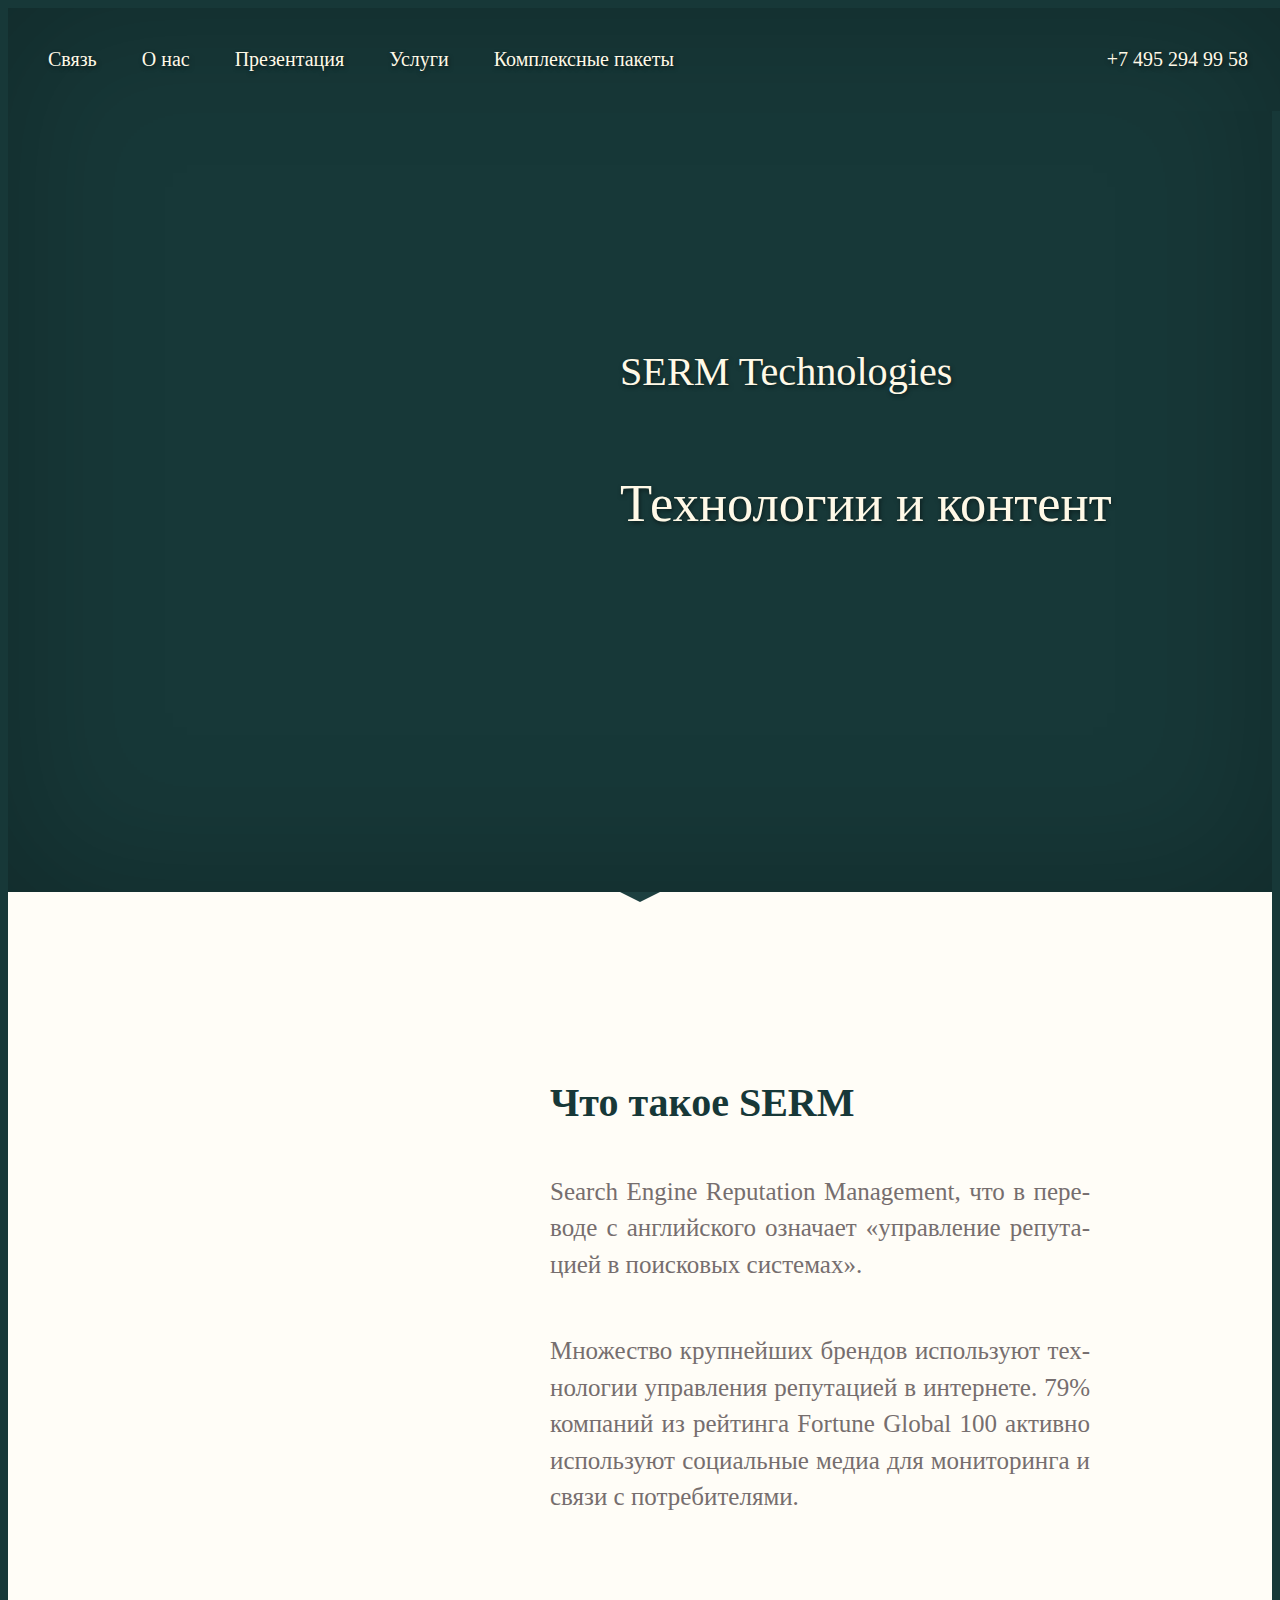
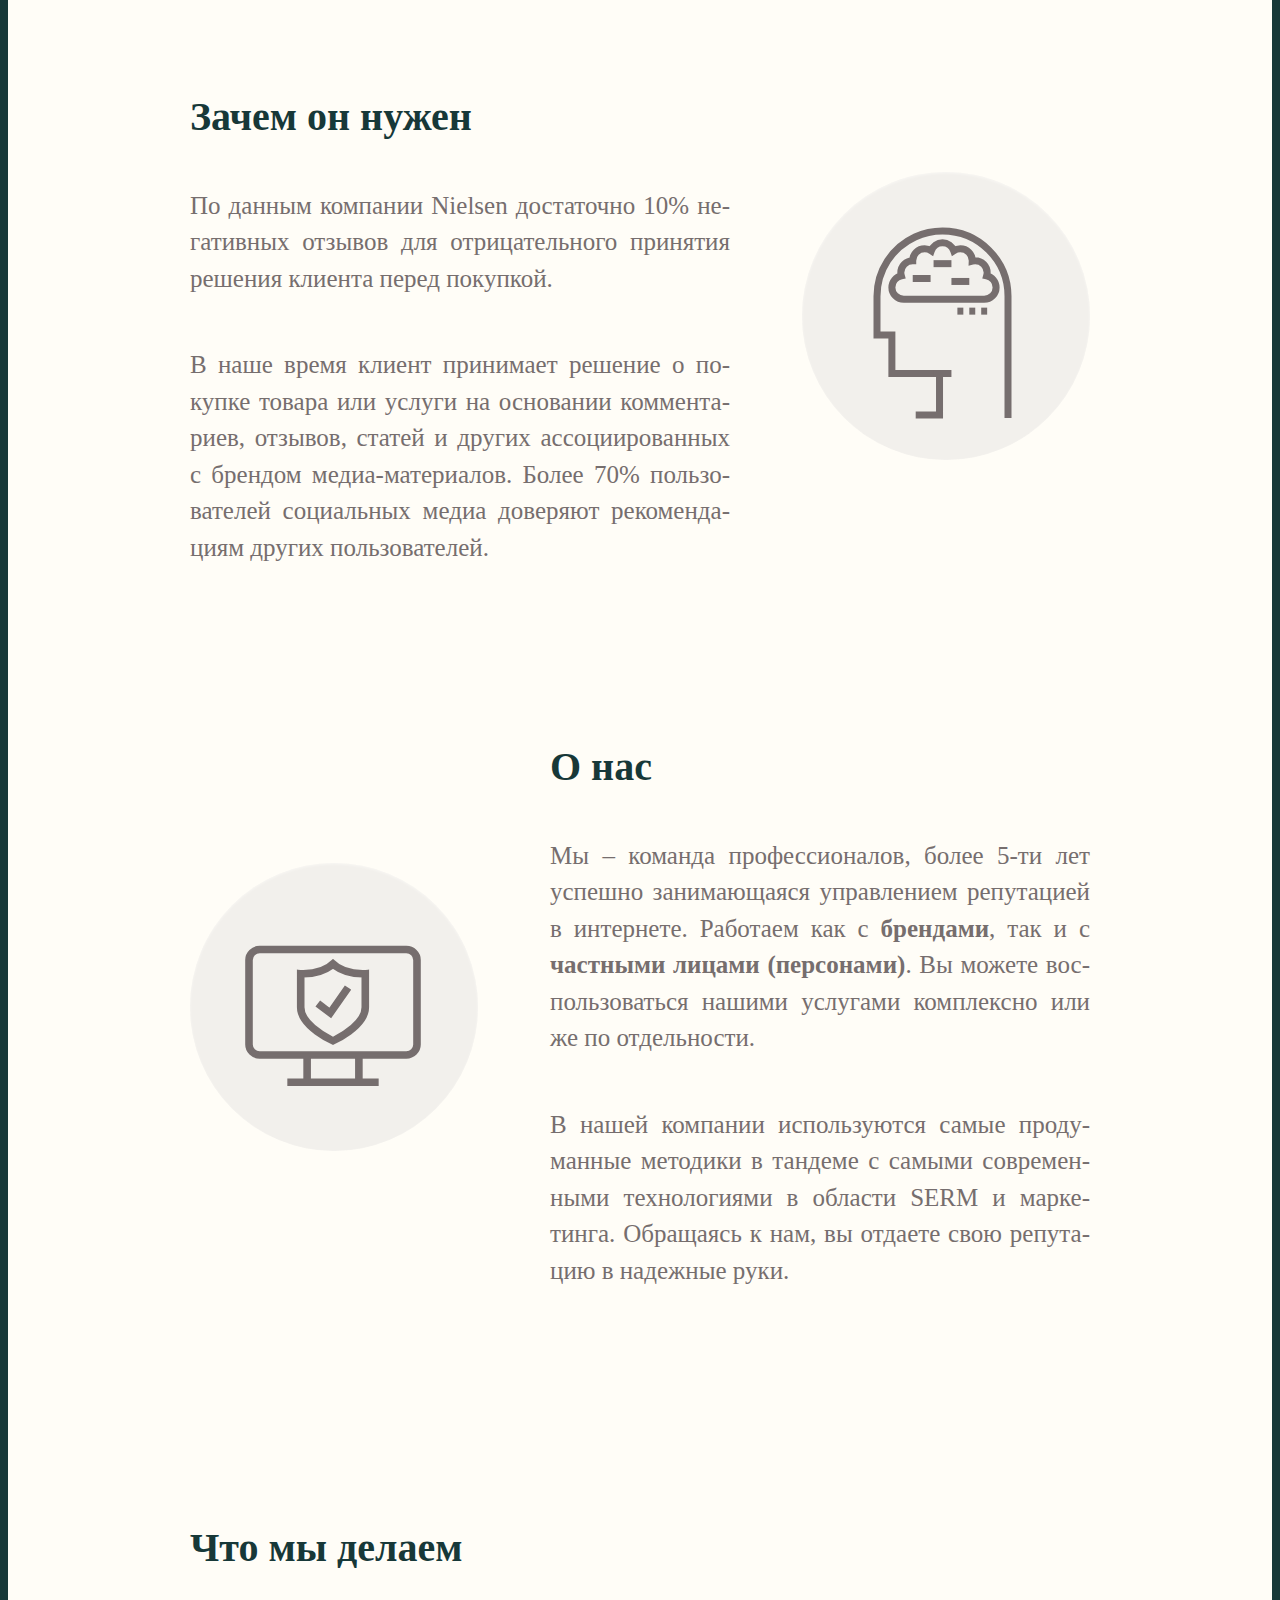
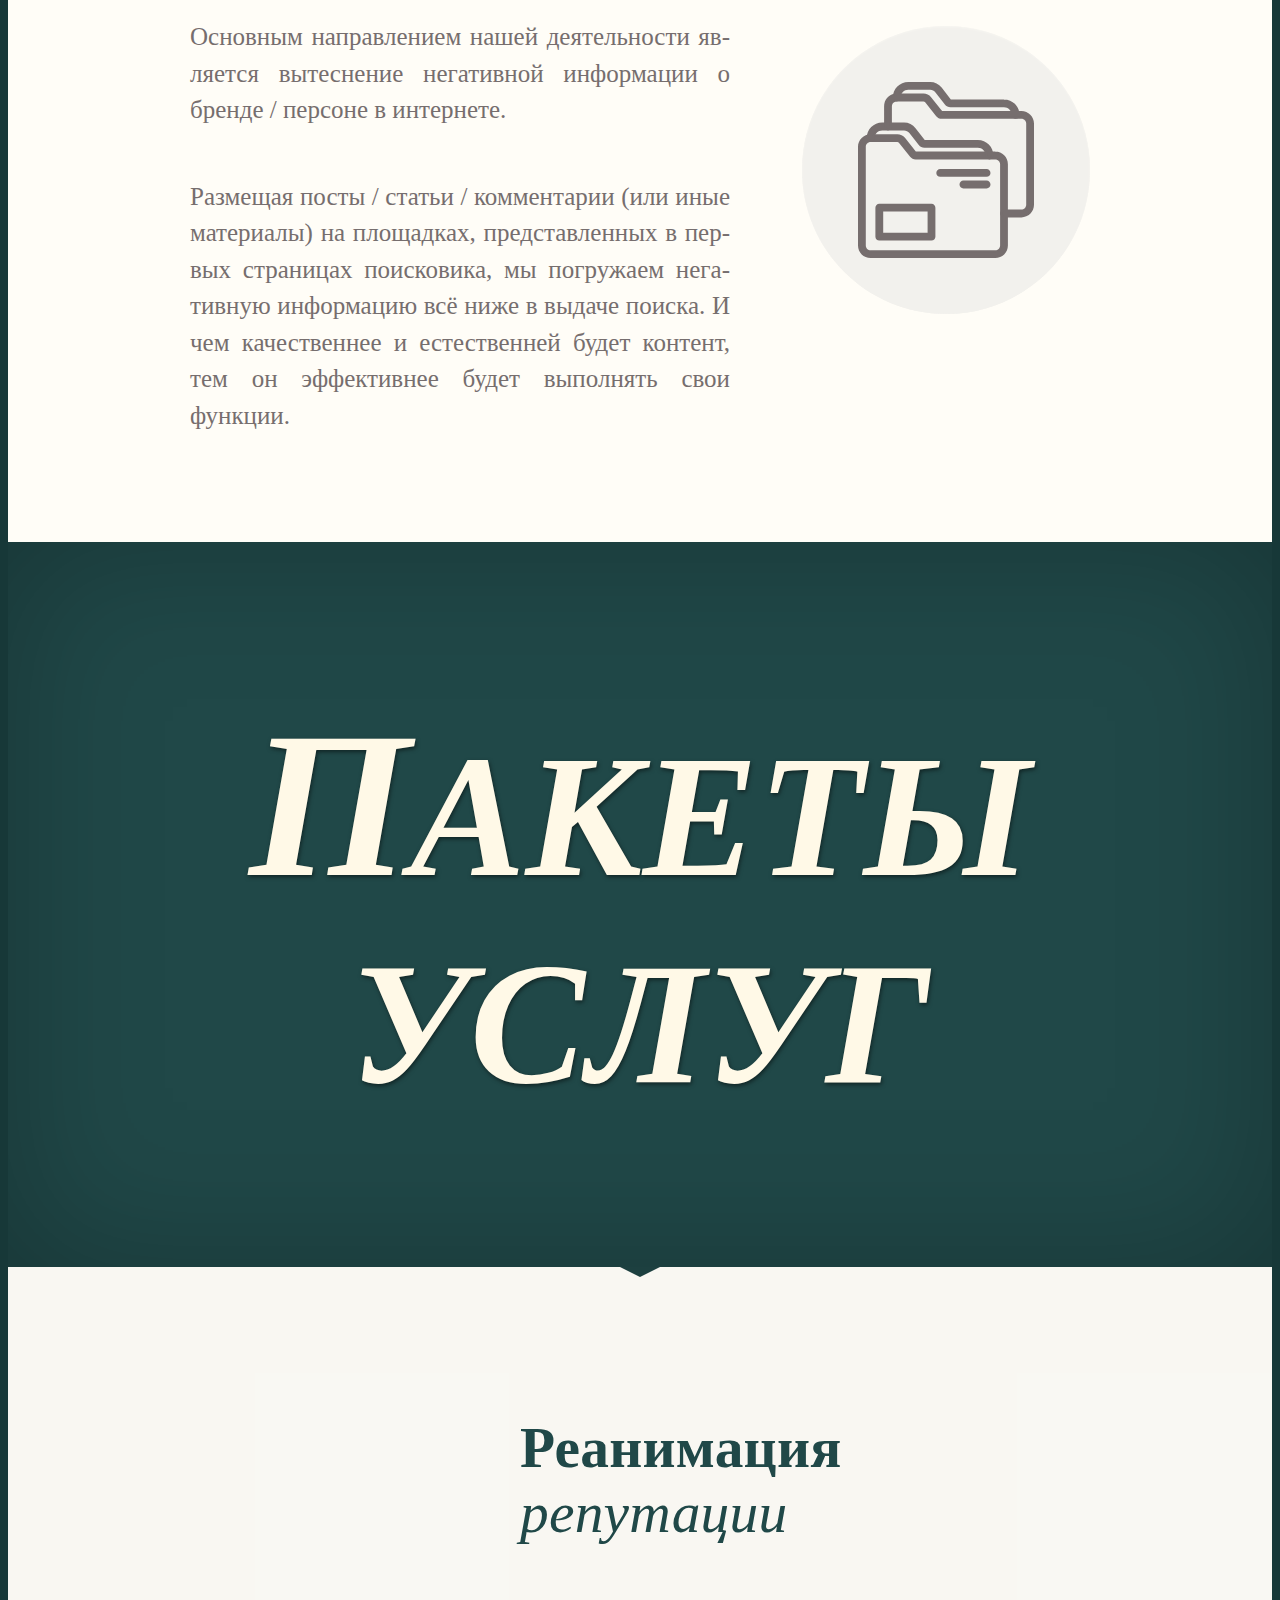
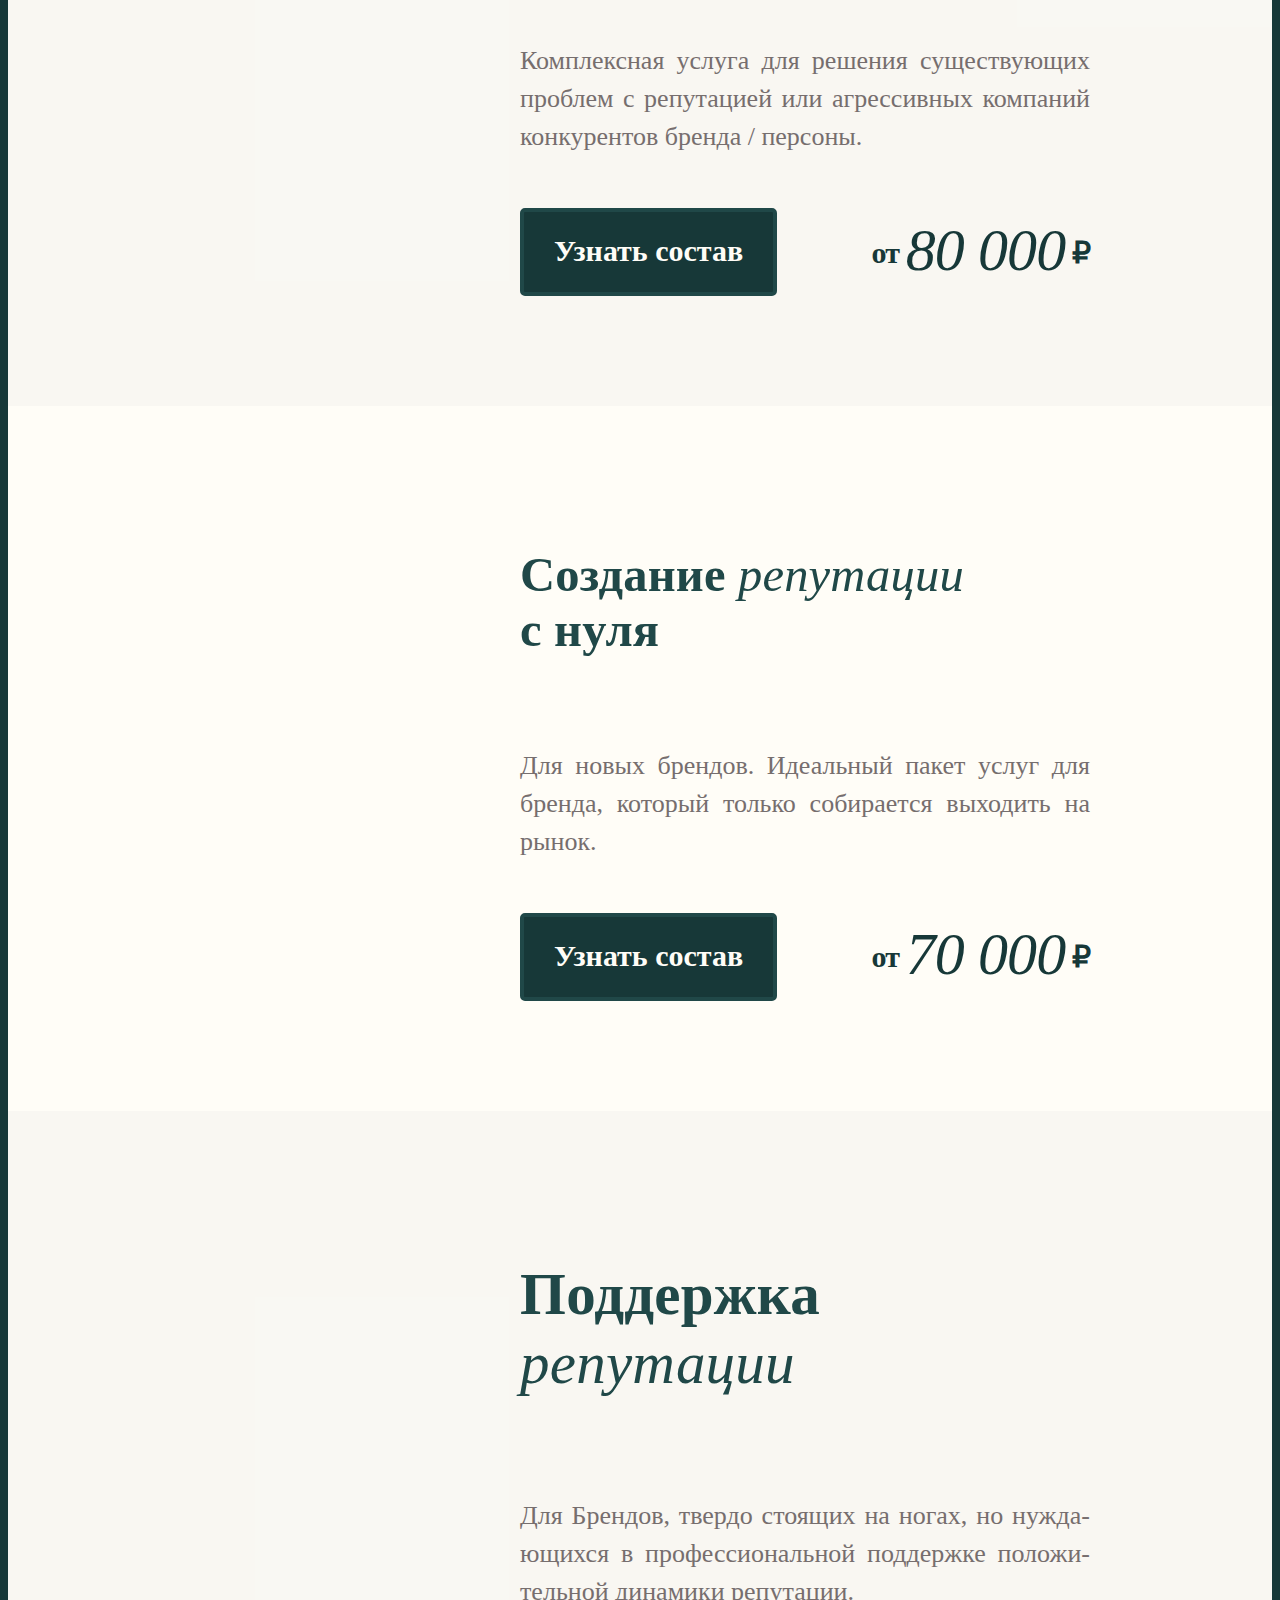
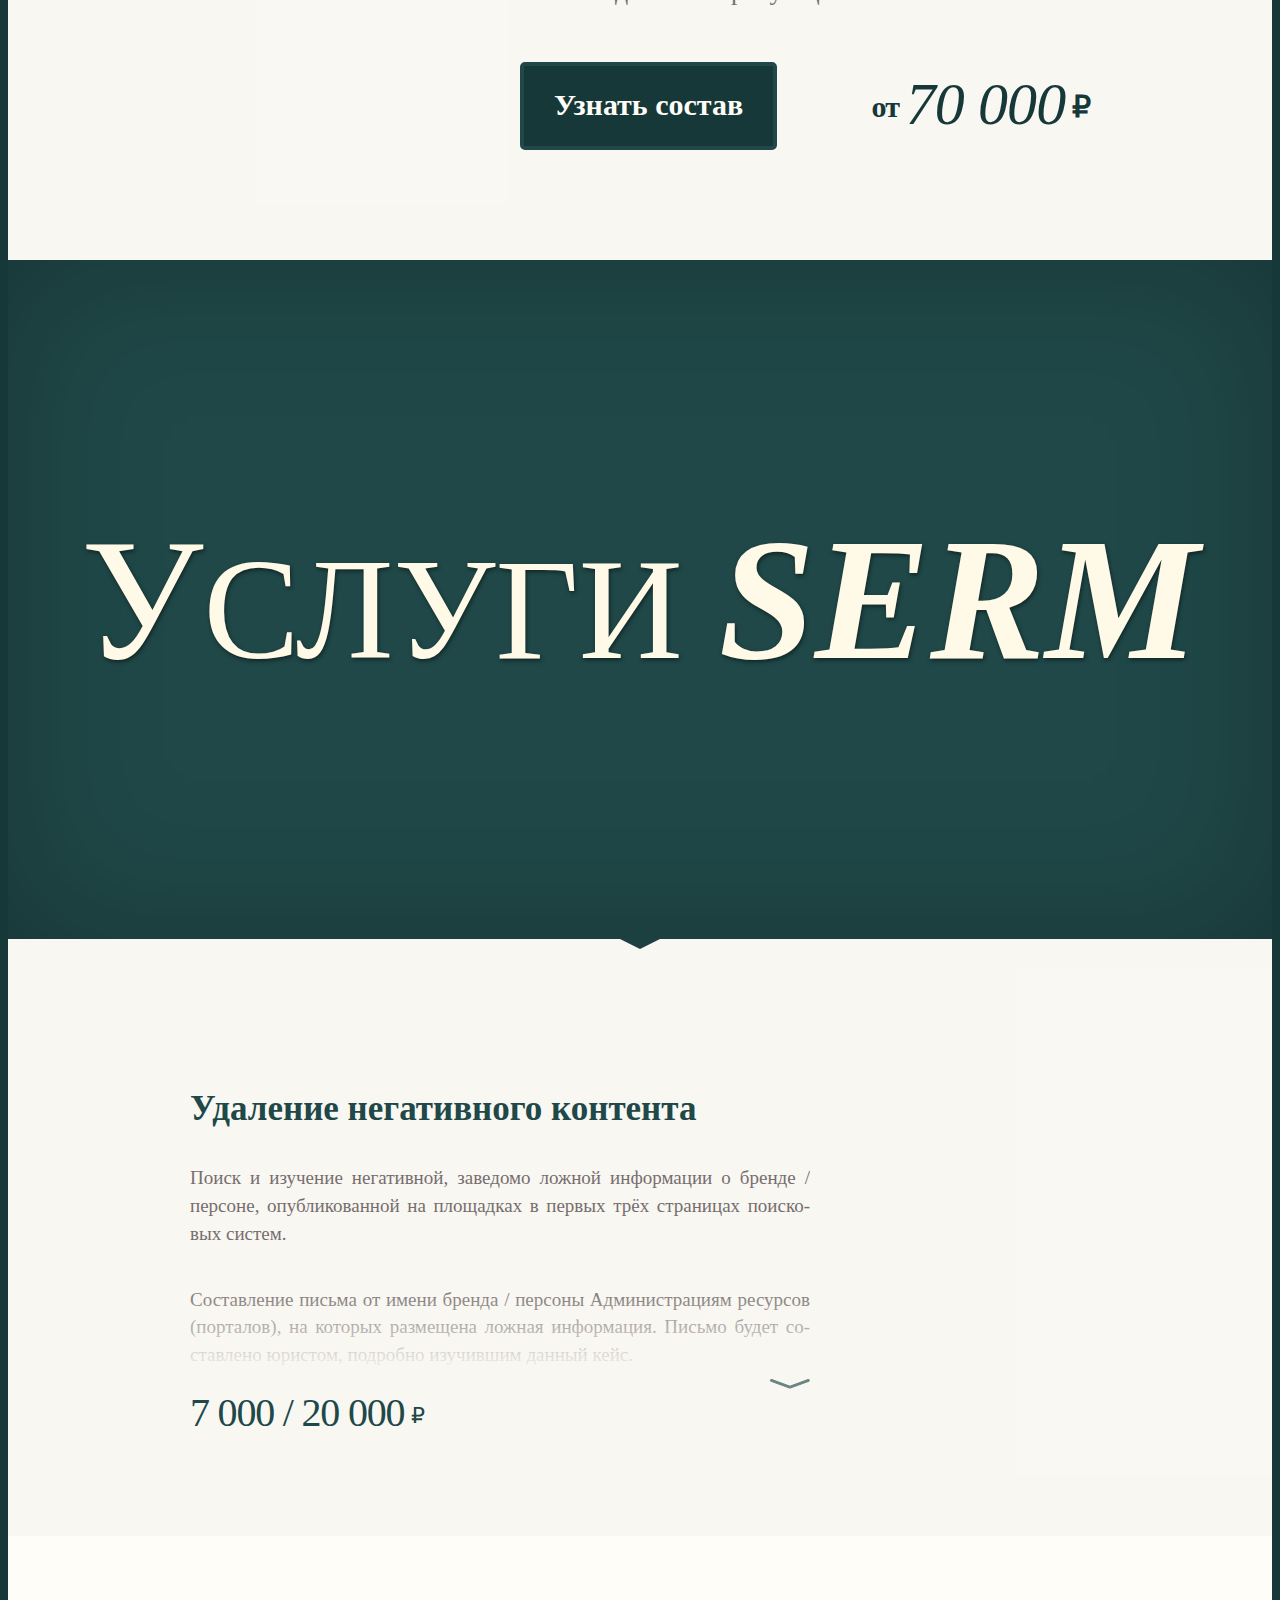
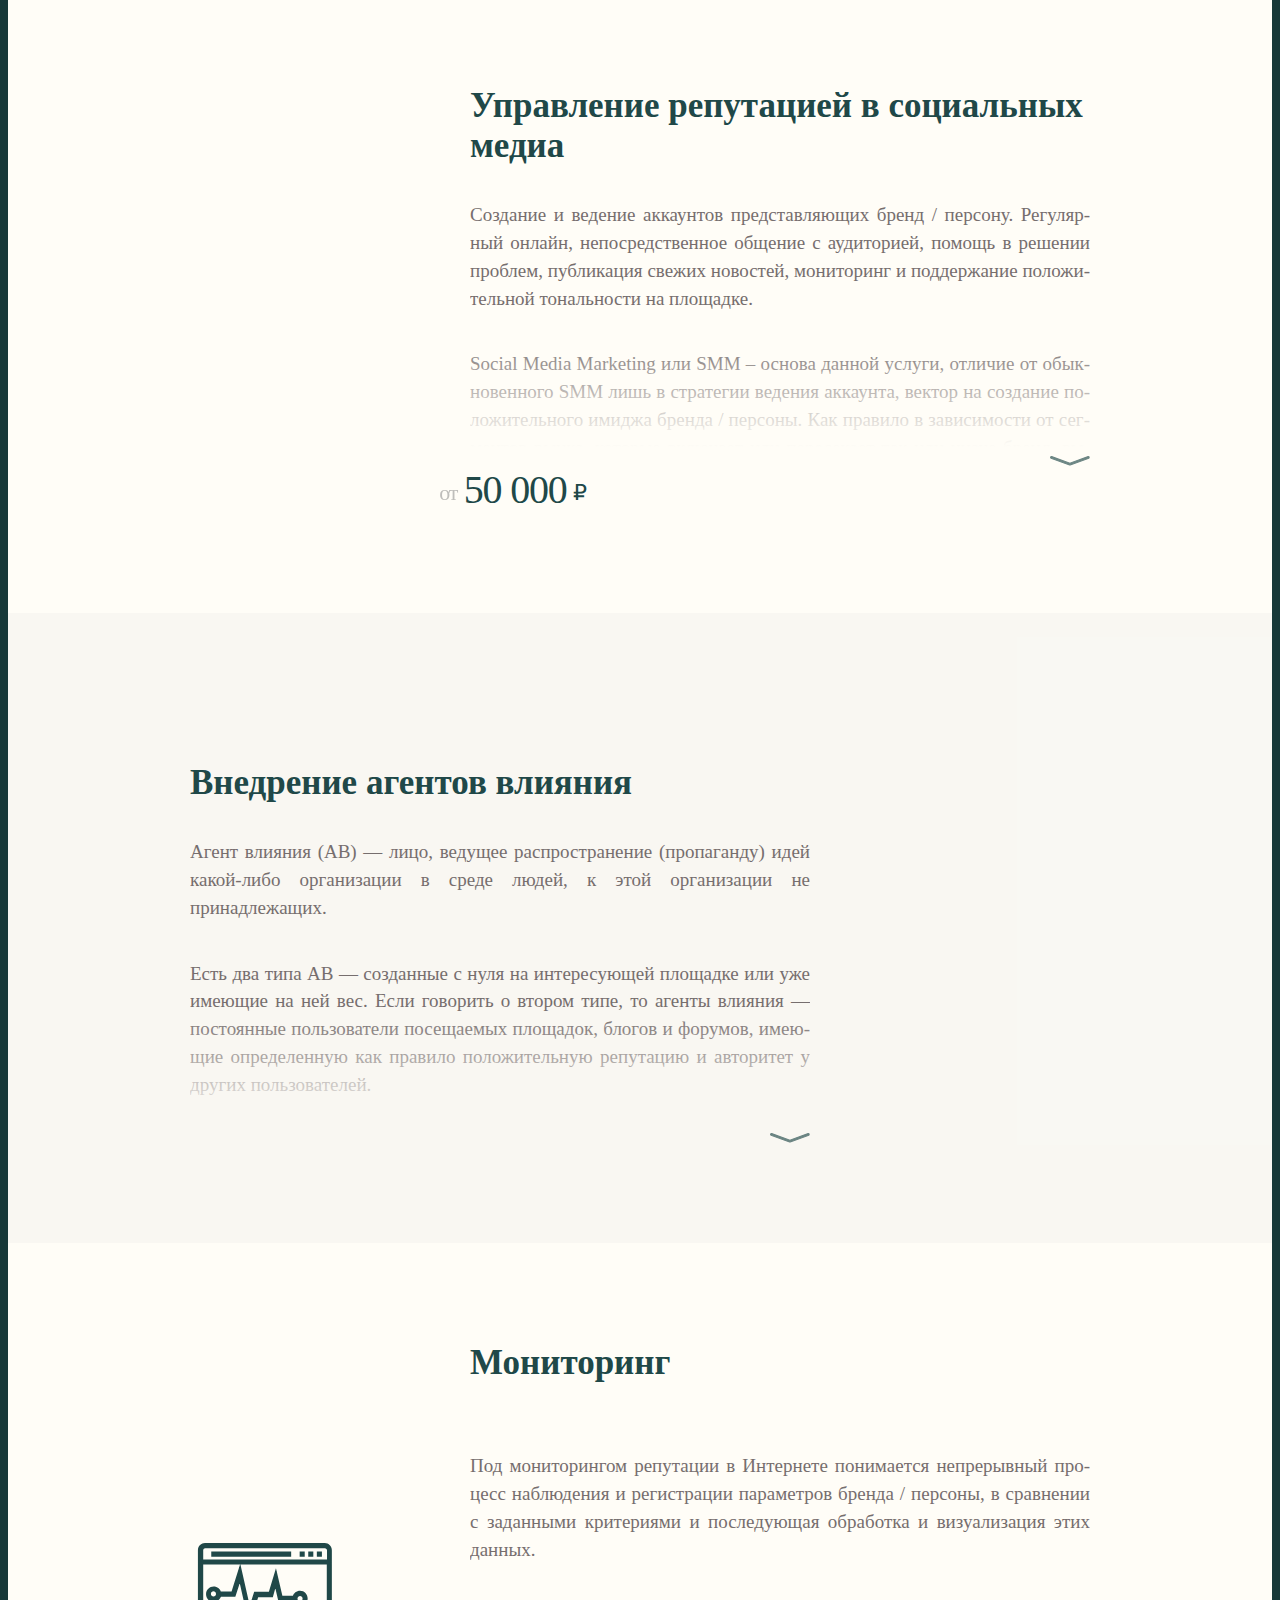
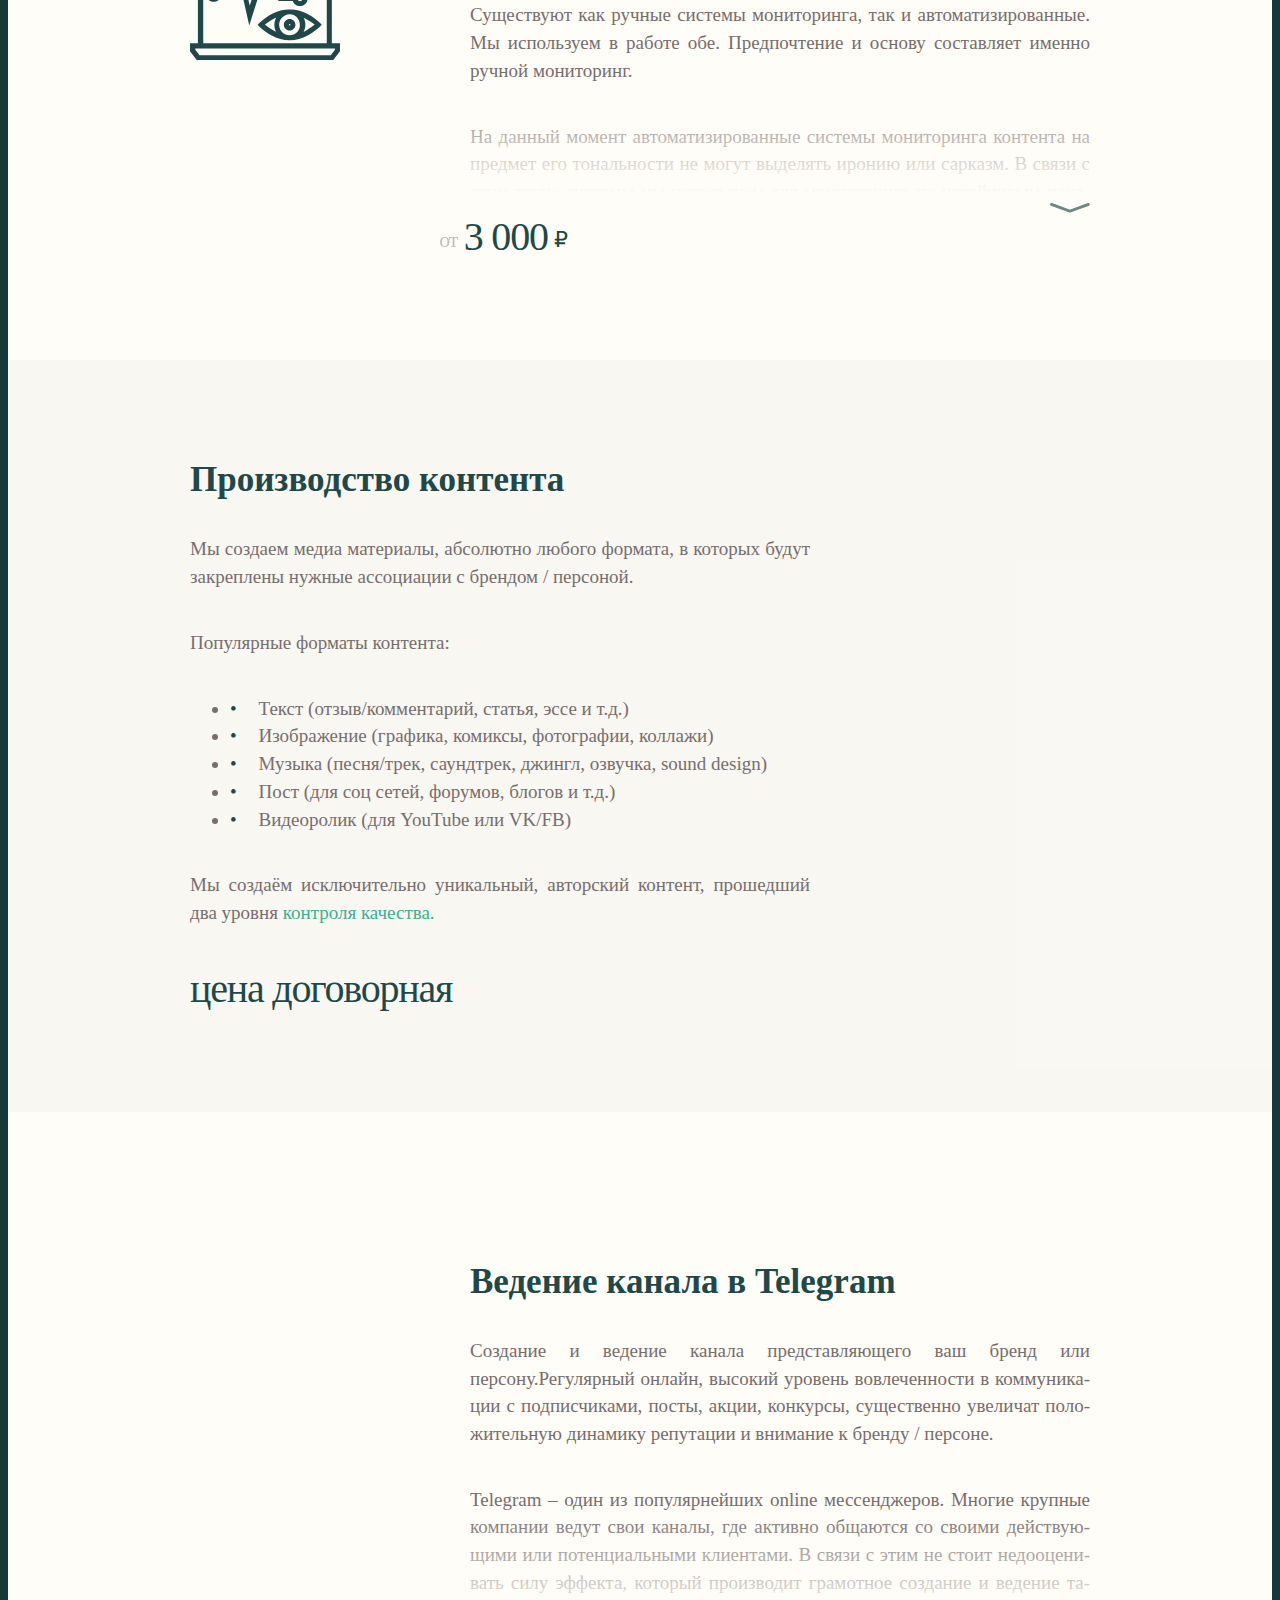
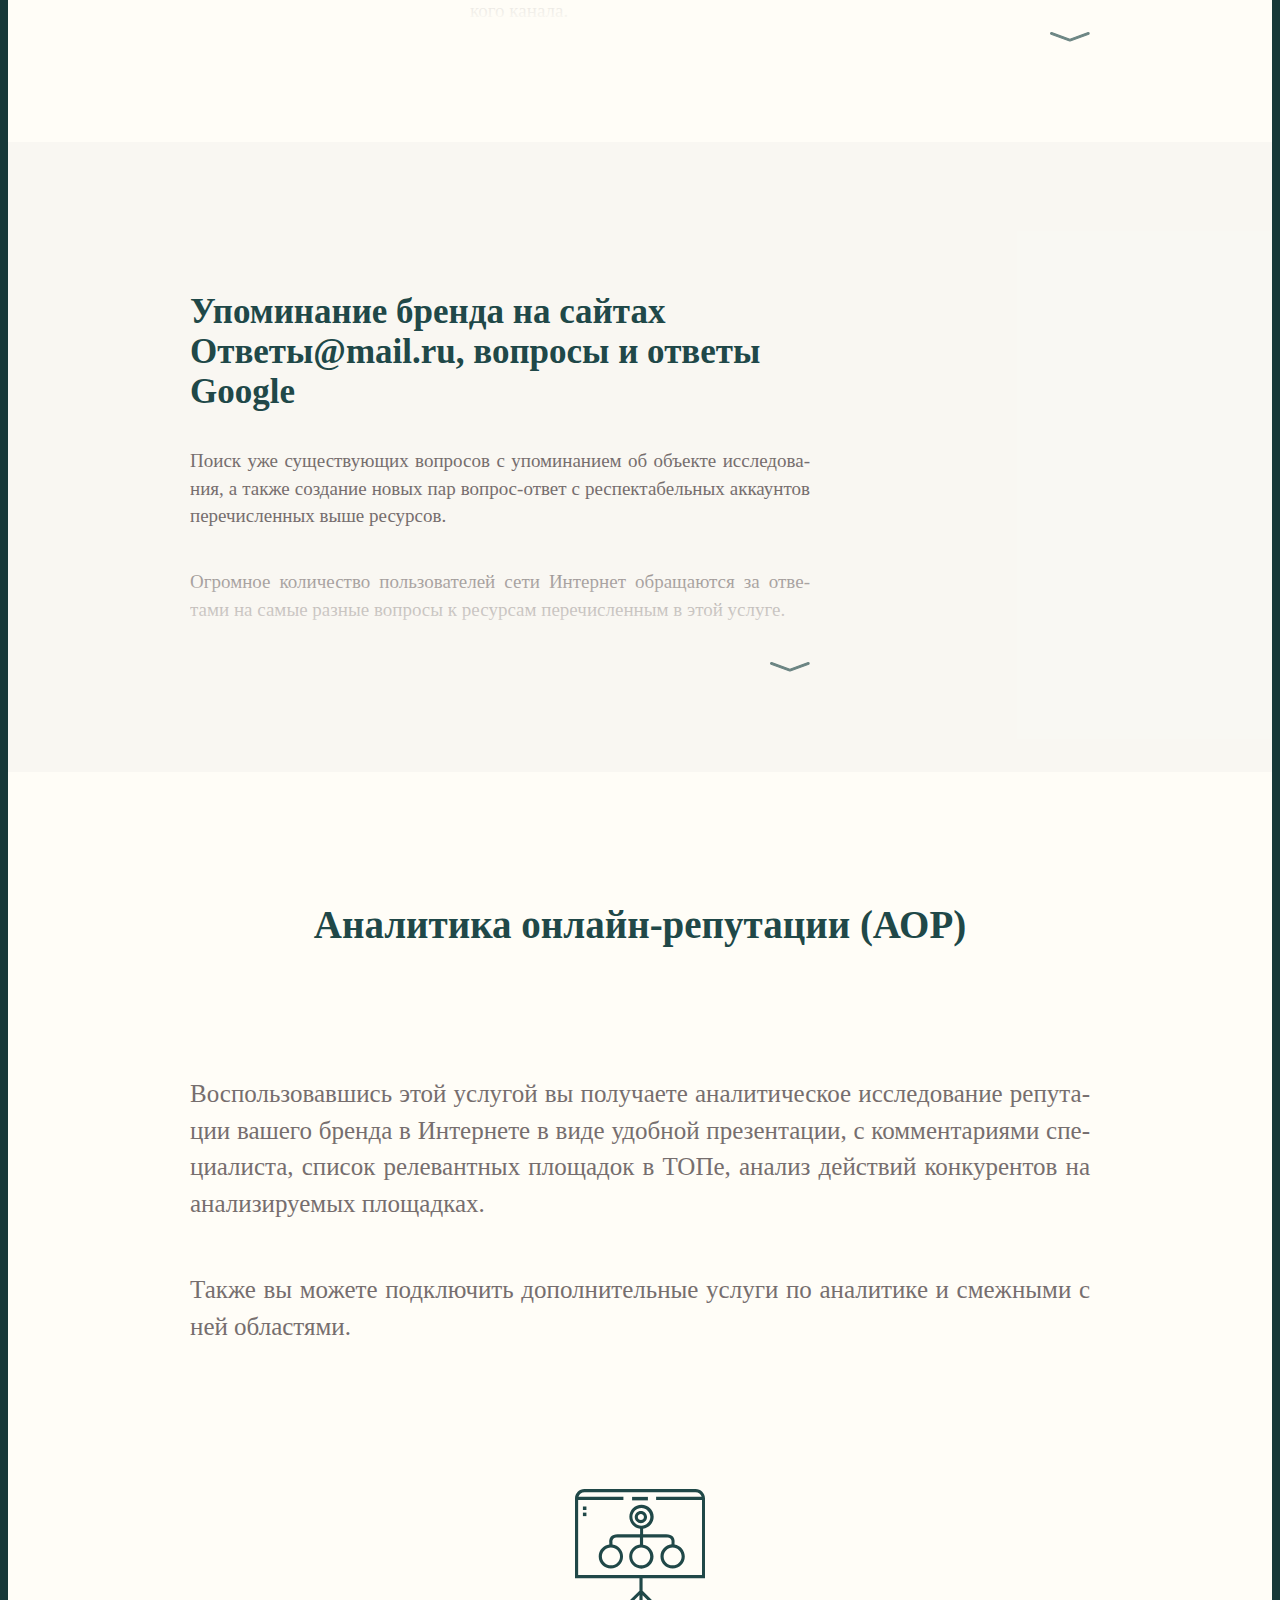
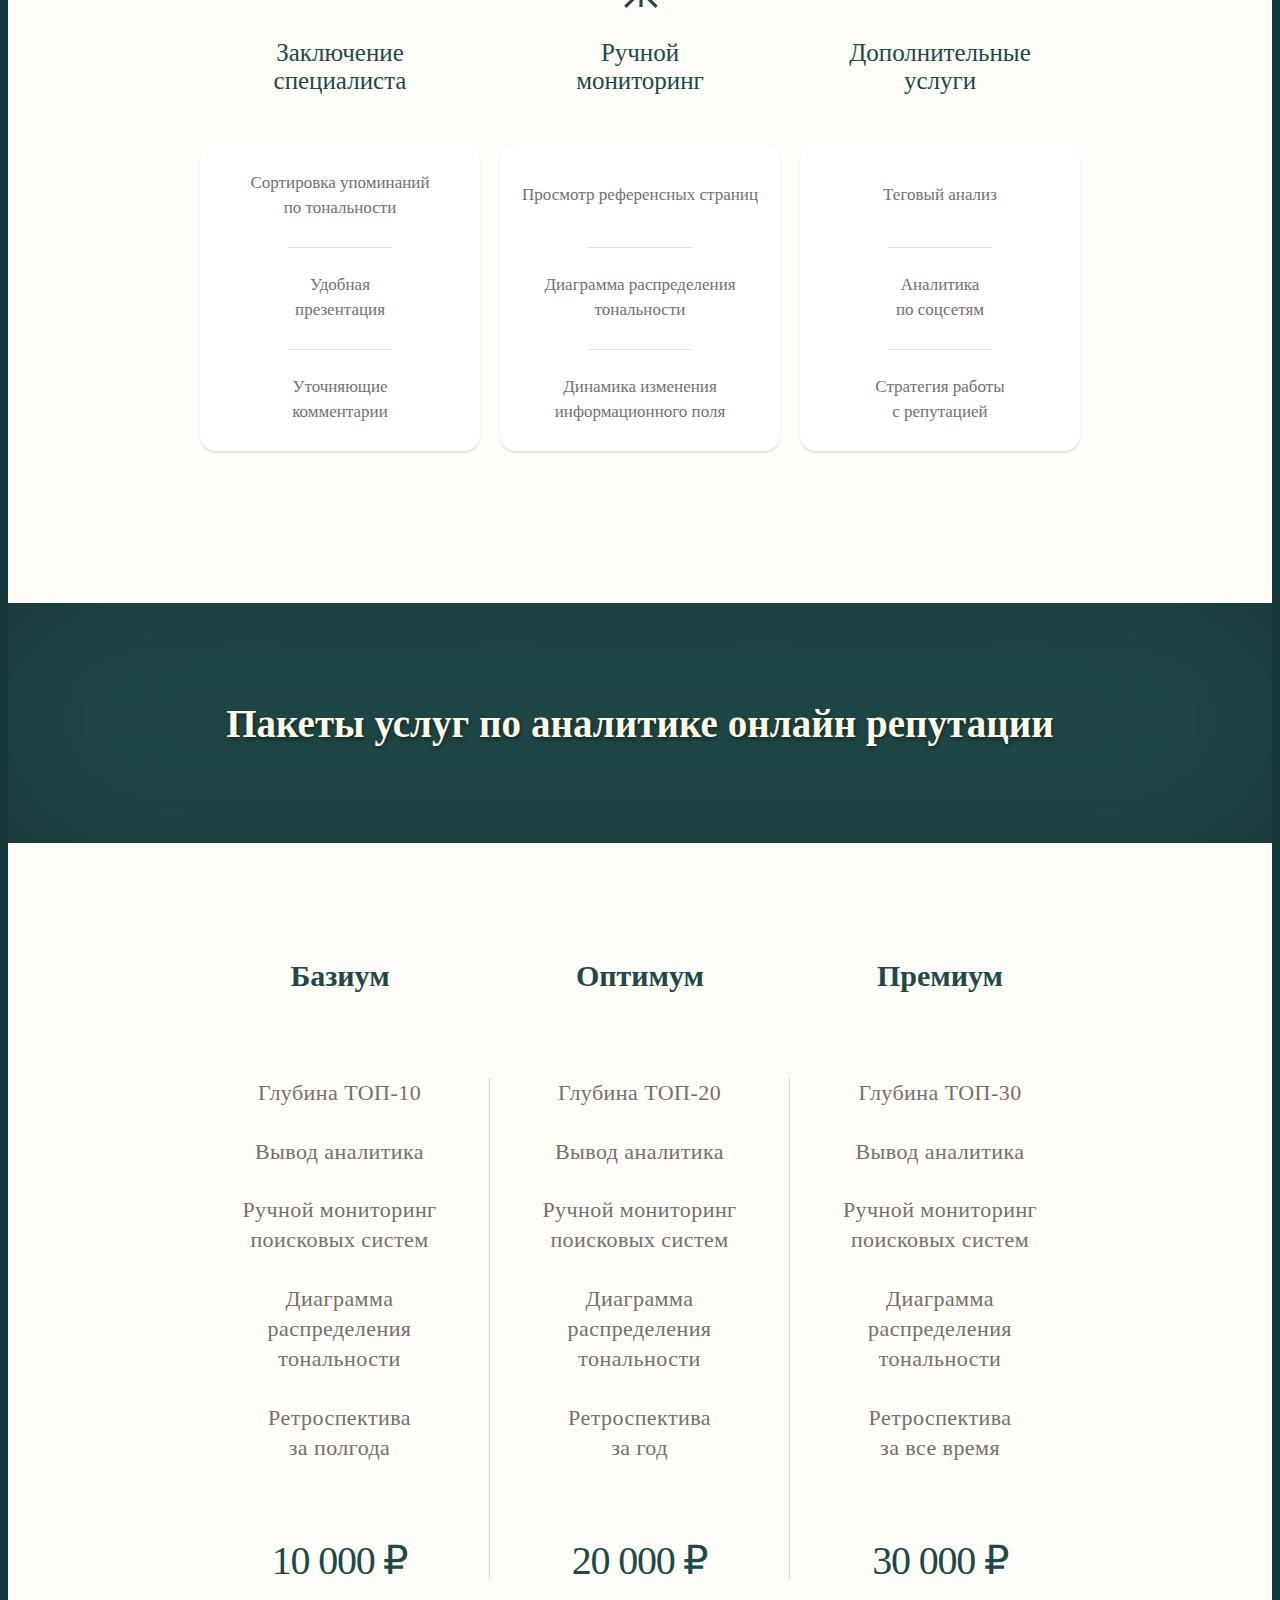
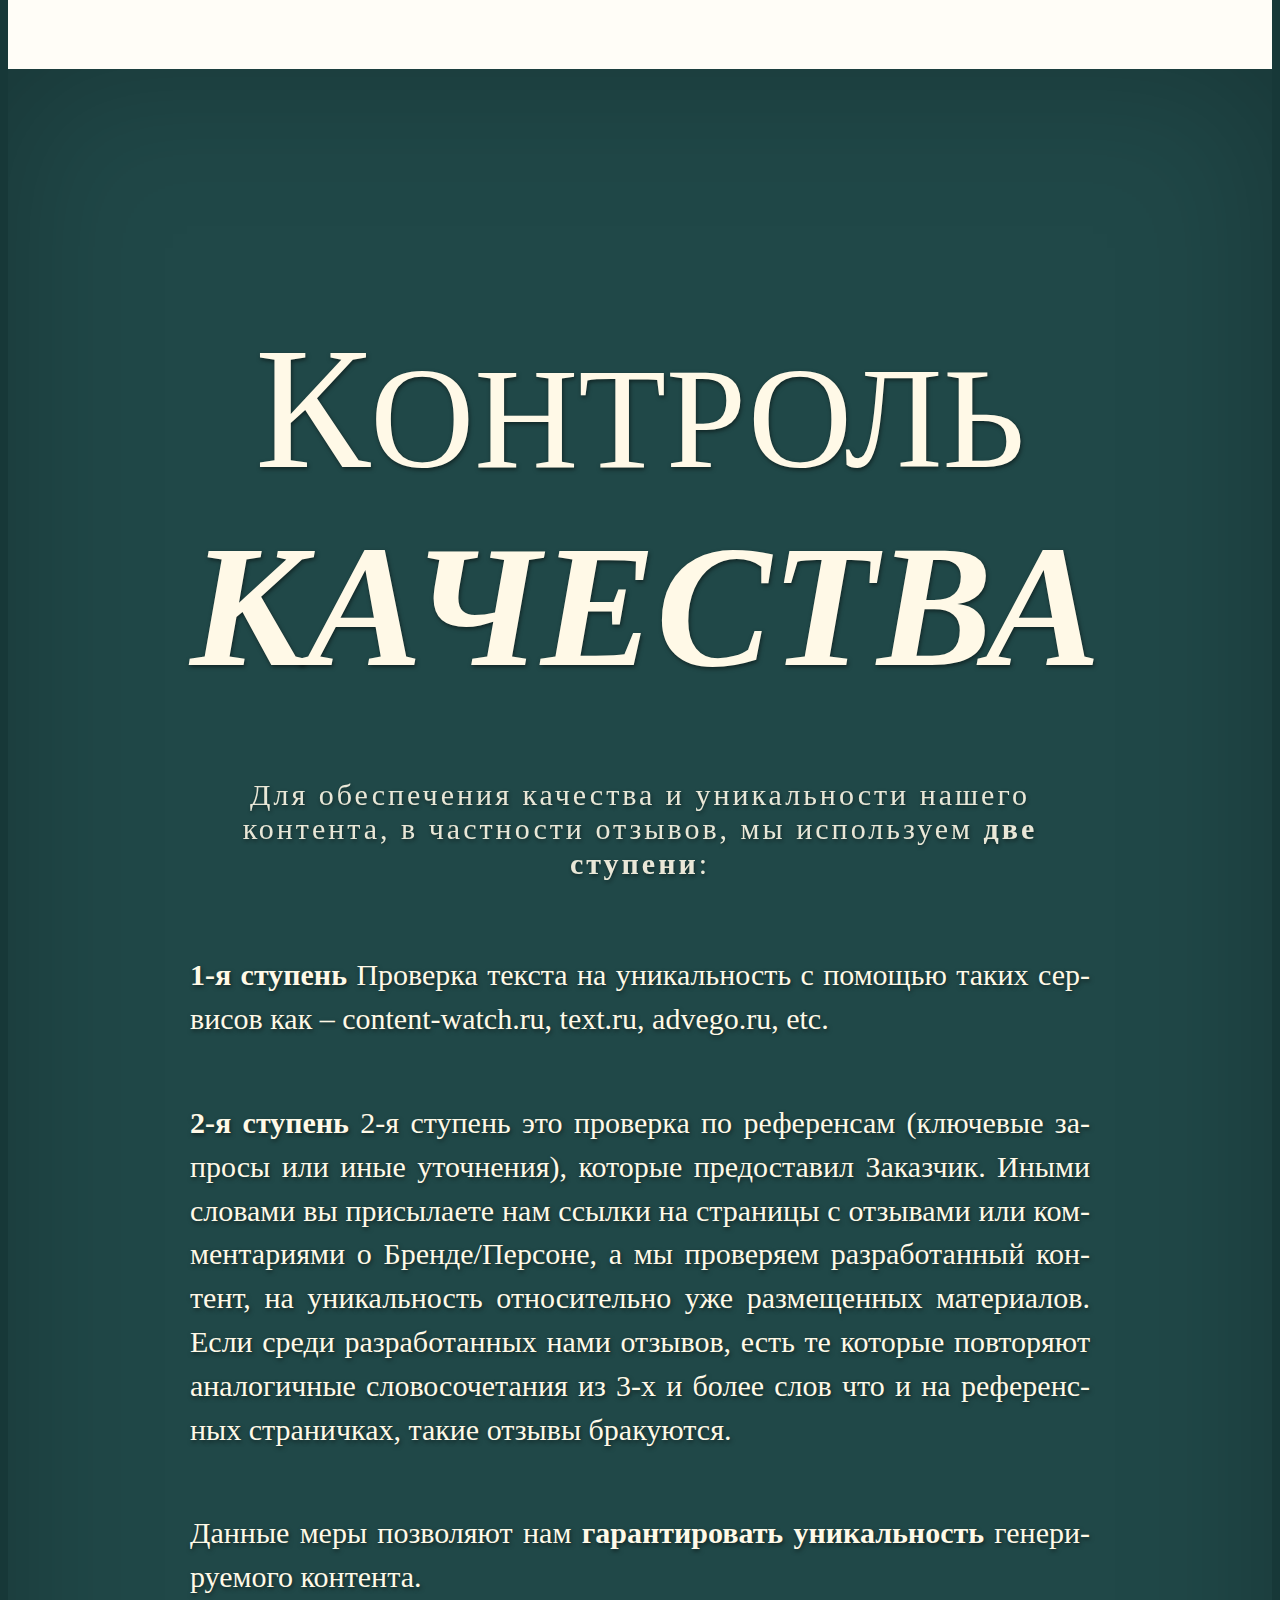
==== index.html @ fce4bc45 "yandex metrika add" ====
<html lang="ru">
<head>
    <title>SERM Tech</title>
    <link rel="stylesheet" href="/fonts/museo/stylesheet.css"></link>
    <link rel="stylesheet" href="/fonts/avenir/stylesheet.css"></link>
    <link rel="stylesheet" href="reset.css"></link>
    <link rel="stylesheet" href="index.css"></link>

    <!-- Yandex.Metrika counter -->
    <script type="text/javascript" >
        (function (d, w, c) {
            (w[c] = w[c] || []).push(function() {
                try {
                    w.yaCounter49030010 = new Ya.Metrika({
                        id:49030010,
                        clickmap:true,
                        trackLinks:true,
                        accurateTrackBounce:true,
                        webvisor:true
                    });
                } catch(e) { }
            });

            var n = d.getElementsByTagName("script")[0],
                s = d.createElement("script"),
                f = function () { n.parentNode.insertBefore(s, n); };
            s.type = "text/javascript";
            s.async = true;
            s.src = "https://mc.yandex.ru/metrika/watch.js";

            if (w.opera == "[object Opera]") {
                d.addEventListener("DOMContentLoaded", f, false);
            } else { f(); }
        })(document, window, "yandex_metrika_callbacks");
    </script>
    <noscript><div><img src="https://mc.yandex.ru/watch/49030010" style="position:absolute; left:-9999px;" alt="" /></div></noscript>
    <!-- /Yandex.Metrika counter -->

    <script src="index.js"></script>
</head>
<body>
    <div class="header">
        <div id="menu" class="menu">
            <!-- <a class="item" href="/">=(-_-)=</a> -->
            <a class="item" href="#communication">Связь</a>
            <a class="item" href="/#about">О нас</a>
            <a class="item" href="/presentati/presentation.pdf">Презентация</a>
            <a class="item" href="/#services">Услуги</a>
            <a class="item" href="/#packets">Комплексные пакеты</a>
            <a class="tel" href="tel:+74952949958">+7 495 294 99 58</a>
        </div>
        <div class="content-container">
            <div class="content">
                <a href="#what" class="logo link"></a>
                <div class="tagline">
                    <h1>SERM Technologies</h1>
                    <h2>Технологии и контент</h2>   
                </div>
            </div>
        </div>
    </div>
    <div class="intro">
        <div id="what" class="block what">
            <h1>Что такое SERM</h1>
            <p>Search Engine Reputation Management, что в переводе с английского означает «управление репутацией в поисковых системах».</p>
            <p>Множество крупнейших брендов используют технологии управления репутацией в интернете. 79% компаний из рейтинга Fortune Global 100 активно используют социальные медиа для мониторинга и связи с потребителями.</p>
        </div>
        <div class="block why">
            <h1>Зачем он нужен</h1>
            <p>По данным компании Nielsen достаточно 10% негативных отзывов для отрицательного принятия решения клиента перед покупкой.</p>
            <p>В наше время клиент принимает решение о покупке товара или услуги на основании комментариев, отзывов, статей и других ассоциированных с брендом медиа-материалов. Более 70% пользователей социальных медиа доверяют рекомендациям других пользователей.</p>
        </div>
        <div id="about" class="block about">
            <h1>О нас</h1>
            <p>Мы – команда профессионалов, более 5-ти лет успешно занимающаяся управлением репутацией в интернете. Работаем как с <strong>брендами</strong>, так и с <strong>частными лицами (персонами)</strong>. Вы можете воспользоваться нашими услугами комплексно или же по отдельности.<p> В нашей компании используются самые продуманные методики в тандеме с самыми современными технологиями в области SERM и маркетинга. Обращаясь к нам, вы отдаете свою репутацию в надежные руки.</p>
        </div>
        <div class="block products">
            <h1>Что мы делаем</h1>
            <p>Основным направлением нашей деятельности является вытеснение негативной информации о бренде / персоне в интернете.<p>Размещая посты / статьи / комментарии (или иные материалы) на площадках, представленных в первых страницах поисковика, мы погружаем негативную информацию всё ниже в выдаче поиска. И чем качественнее и естественней будет контент, тем он эффективнее будет выполнять свои функции.</p>
        </div>
    </div>
    <div id="packets" class="section">
        <h1 class="block"><em>Пакеты услуг</em></h1>
    </div>
    <div class="complexServices ribbon">
        <div class="item reanimation">
            <div class="block">
                <h2>Реанимация <em>репутации</em></h2>
                <p>Комплексная услуга для решения существующих проблем с репутацией или агрессивных компаний конкурентов бренда / персоны.</p>
                <div class="bar">
                    <a href="reputationEmergency.html">Узнать состав</a>
                    <div class="price">от <em>80 000</em> ₽</div>
                </div>
            </div>
        </div>
        <div class="item zero">
            <div class="block">
                <h2>Создание <em>репутации</em><br>с нуля</h2>
                <p>Для новых брендов. Идеальный пакет услуг для бренда, который только собирается выходить на рынок.</p>
                <div class="bar">
                    <a href="reputationCreate.html">Узнать состав</a>
                    <div class="price">от <em>70 000</em> ₽</div>
                </div>    
            </div>
        </div>
        <div class="item support">
            <div class="block">
                <h2>Поддержка <em>репутации</em></h2>
                <p>Для Брендов, твердо стоящих на ногах, но нуждающихся в профессиональной поддержке положительной динамики репутации.</p>
                <div class="bar">
                    <a href="reputationSupport.html">Узнать состав</a>
                    <div class="price">от <em>70 000</em> ₽</div>
                </div>
            </div>
        </div>
    </div>
    <div id="services" class="section">
        <h1>Услуги <em>SERM</em></h1>    
    </div>
    <div class="ribbon">
        <div class="info-item negative">
            <div class="block">
                <div class="expandable" style="max-height:300px;">
                    <h2>Удаление негативного контента</h2>
                    <p>Поиск и изучение негативной, заведомо ложной информации о бренде / персоне, опубликованной на площадках в первых трёх страницах поисковых систем.</p>
                    <p>Составление письма от имени бренда / персоны Администрациям ресурсов (порталов), на которых размещена ложная информация. Письмо будет составлено юристом, подробно изучившим данный кейс.
                    <p>В случае отказа Администрации ресурса в удалении информации (текста, фотографии, поста и т.д.), при желании клиента могут быть подготовлены документы для обращения в суд. Цена указывается за безуспешное / успешное удаление.</p>
                </div> 
                <div class="price">7 000 / 20 000<span class="rub">₽</span></div>
            </div>       
        </div>
        <div class="info-item ORM">
            <div class="block">
                <div class="expandable">
                    <h2>Управление репутацией в социальных медиа</h2>
                    <p>Создание и ведение аккаунтов представляющих бренд / персону. Регулярный онлайн, непосредственное общение с аудиторией, помощь в решении проблем, публикация свежих новостей, мониторинг и поддержание положительной тональности на площадке.</p>
                    <p>Social Media Marketing или SMM – основа данной услуги, отличие от обыкновенного SMM лишь в стратегии ведения аккаунта, вектор на создание положительного имиджа бренда / персоны.  Как правило в зависимости от сегментов рынка, которые включает или пересекает так или иначе бренд, выбираются конкретные площадки (Facebook, Vkontakte, Instagram, Twitter, etc).</p>
                    <p>Оплата ежемесячная в среднем 50000 рублей. Точная сумма рассчитывается индивидуально и зависит от количества площадок и графика работы Агентов.</p>
                </div>
                <div class="price from">50 000<span class="rub">₽</span></div>
            </div>
        </div>
        <div class="info-item agents">
            <div class="block">
                <div class="expandable">
                    <h2>Внедрение агентов влияния</h2>
                    <p>Агент влияния (АВ) — лицо, ведущее распространение (пропаганду) идей какой-либо организации в среде людей, к этой организации не принадлежащих.</p>
                    <p>Есть два типа АВ — созданные с нуля на интересующей площадке или уже имеющие на ней вес. Если говорить о втором типе, то агенты влияния — постоянные пользователи посещаемых площадок, блогов и форумов, имеющие определенную как правило положительную репутацию и авторитет у других пользователей. </p>
                    <p>АВ имеют наибольшую осведомленность о состоянии и настроении аудитории на интересующих ресурсах.</p>
                    <p>Всего лишь один АВ на интересующей площадке, за месяц может существенно изменить динамику тональности в позитивную сторону.
                    <div class="price from">30 000<span class="rub">₽</span></div>
                </div>
            </div>
        </div>    
        <div class="info-item monitoring">
            <div class="block">
                <h2>Мониторинг</h2>
                <div class="expandable">
                    <p>Под мониторингом репутации в Интернете понимается непрерывный процесс наблюдения и регистрации параметров бренда / персоны, в сравнении с заданными критериями и последующая обработка и визуализация этих данных.</p>
                    <p>Существуют как ручные системы мониторинга, так и автоматизированные. Мы используем в работе обе. Предпочтение и основу составляет именно ручной мониторинг.</p>
                    <p>На данный момент автоматизированные системы мониторинга контента на предмет его тональности не могут выделять иронию или сарказм. В связи с этим такие системы мы используем для мониторинга по устойчивым показателям (география аудитории, пол, возраст, интересы если речь идет о социальных медиа и т.д.).</p>
                </div>
                <div class="price from">3 000<span class="rub">₽</span></div>
            </div>    
        </div>
        <div class="info-item content">
            <div class="block">
                <h2>Производство контента</h2>
                <p>Мы создаем медиа материалы, абсолютно любого формата, в которых будут закреплены нужные ассоциации с брендом / персоной.</p>

                <p>Популярные форматы контента:</p>
                <ul class="single-line-items">
                    <li>Текст (отзыв/комментарий, статья, эссе и т.д.)</li>
                    <li>Изображение (графика, комиксы, фотографии, коллажи)</li>
                    <li>Музыка (песня/трек, саундтрек, джингл, озвучка, sound design)</li>
                    <li>Пост (для соц сетей, форумов, блогов и т.д.)</li>
                    <li>Видеоролик (для YouTube или VK/FB)</li>
                </ul>
                <p>Мы создаём исключительно уникальный, авторский контент, прошедший два уровня <a class="link" href="/#quality">контроля качества.</a></p>
                <div class="price">цена договорная</div>
            </div>    
        </div>
        <div class="info-item telegram">
            <div class="block">
                <div class="expandable">
                    <h2>Ведение канала в Telegram</h2>
                    <p>Создание и ведение канала представляющего ваш бренд или персону.Регулярный онлайн, высокий уровень вовлеченности в коммуникации с подписчиками, посты, акции, конкурсы, существенно увеличат положительную динамику репутации и внимание к бренду / персоне. </p>
                    <p>Telegram – один из популярнейших online мессенджеров. Многие крупные компании ведут свои каналы, где активно общаются со своими действующими или потенциальными клиентами. В связи с этим не стоит недооценивать силу эффекта, который производит грамотное создание и ведение такого канала.</p>
                    <p>По данным сервиса Combot, всего у Telegram сейчас около 8 млн активных пользователей в России и 1,5 млн — активные подписчики Telegram-каналов. Под активными подписчиками Combot подразумевает тех, кто подписан на каналы и регулярно их читает, объясняет основатель сервиса Федор Скуратов. <a href="https://www.vedomosti.ru/technology/articles/2017/09/11/733271-telegram-trete-mesto-upominaniyam">В конце июня 2017 Telegram стал самым популярным приложением в российском AppStore.</a></p>
                    <div class="price">50 000<span class="rub">₽</span> <span class="per">в месяц</span></div>
                </div>
            </div>
        </div>
        <div class="info-item questions">
            <div class="block">
                <div class="expandable">
                    <h2>Упоминание бренда на сайтах Ответы@mail.ru, вопросы и ответы Google</h2>
                    <p>Поиск уже существующих вопросов с упоминанием об объекте исследования, а также создание новых пар вопрос-ответ с респектабельных аккаунтов перечисленных выше ресурсов.</p>
                    <p>Огромное количество пользователей сети Интернет обращаются за ответами на самые разные вопросы к ресурсам перечисленным в этой услуге.</p>
                    <p>В день посещаемость ресурса Ответы@mail.ru в данный момент ~ 390 000 человек, а просмотров более полутора миллионов.<br>Цена указана за одно упоминание.</p>
                    <div class="price">300<span class="rub">₽</span></div>
                </div>
            </div>
        </div>
        
        <!--<div class="info-item evangelist">
            <div class="block">
                <h2>Личный евангелист</h2>
                <p>Маркетинговый евангелизм — продвинутая форма маркетинга «из уст в уста», при которой компании развивают в клиентах настолько сильную веру в особенность/специфичность продукта или услуги, что клиенты-евангелисты свободно советуют другим купить и использовать этот продукт. Клиенты становятся добровольными сторонниками бренда, действующими от лица компании.</p>
                <div class="price">150 000</div>
            </div>
        </div> -->
        <div class="aor block">
            <h2>Аналитика онлайн-репутации (АОР)</h2>
            <p>Воспользовавшись этой услугой вы получаете аналитическое исследование репутации вашего бренда в Интернете в виде удобной презентации, с комментариями специалиста, список релевантных площадок в ТОПе, анализ действий конкурентов на анализируемых площадках.</p>
            <p>Также вы можете подключить дополнительные услуги по аналитике и смежными с ней областями.</p>
            <div id="extra" class="services">
                <div class="service">
                    <h4 class="specialist">Заключение<br>специалиста</h4>
                    <ul>
                        <li><span>Сортировка упоминаний<br> по тональности</span></li>
                        <li><span>Удобная<br>презентация</span></li>
                        <li><span>Уточняющие<br>комментарии</span></li>
                        <!--  <li><a class="more" href="#">Узнать больше</a></li> -->
                    </ul>
                </div>
                <div class="service">
                    <h4 class="monitoring">Ручной<br>мониторинг</h4>
                    <ul>
                        <li><span>Просмотр референсных страниц</span></li>
                        <li><span>Диаграмма распределения тональности</span></li>
                        <li><span>Динамика изменения<br>информационного поля</span></li>
                        <!-- <li><a class="more" href="#">Узнать больше</a></li> -->
                    </ul>
                </div>
                <div class="service">
                    <h4 class="extra">Дополнительные<br>услуги</h4>
                    <ul>
                        <li><span>Теговый анализ</span></li>
                        <li><span>Аналитика<br>по соцсетям</span></li>
                        <li><span>Стратегия работы<br>с репутацией</span></li>
                        <!-- <li><a class="more" href="#">Узнать больше</a></li> -->
                    </ul>
                </div>
            </div>
        </div>
        <div class="aor">    
            <h2 id="AOR"class="packets">Пакеты услуг по аналитике онлайн репутации</h1>
            </div>    
            <div class="complex block">
                <div class="item base">
                    <h4>Базиум</h4>
                    <ul>
                        <li><span>Глубина ТОП-10</span></li>
                        <li><span>Вывод аналитика</span></li>
                        <li><span>Ручной мониторинг<br>поисковых систем</span></li>
                        <li><span>Диаграмма<br>распределения тональности</span></li>
                        <li><span>Ретроспектива<br>за полгода</span></li>
                        <div class="price">10 000 ₽</div>
                    </ul>
                </div>  
                <div class="item optimal">
                    <h4>Оптимум</h4>
                    <ul>
                        <li><span>Глубина ТОП-20</span></li>
                        <li><span>Вывод аналитика</span></li>
                        <li><span>Ручной мониторинг<br>поисковых систем</span></li>
                        <li><span>Диаграмма<br>распределения тональности</span></li>
                        <li><span>Ретроспектива<br>за год</span></li>
                        <div class="price">20 000 ₽</div>
                    </ul>
                </div> 
                <div class="item premium">
                    <h4>Премиум</h4>
                    <ul>
                        <li><span>Глубина ТОП-30</span></li>
                        <li><span>Вывод аналитика</span></li>
                        <li><span>Ручной мониторинг<br>поисковых систем</span></li>
                        <li><span>Диаграмма<br>распределения тональности</span></li>
                        <li><span>Ретроспектива<br>за все время</span></li>
                        <div class="price">30 000 ₽</div>
                    </ul>
                </div> 
            </div>
        </div>
        <div id="quality" class="section quality-control">
            <div class="block">
                <h1>Контроль<br><em>качества</em></h1>
                <h2>Для обеспечения качества и уникальности нашего контента, в частности отзывов, мы используем <strong>две ступени</strong>:</h2>
                <p><strong>1-я ступень</strong> Проверка текста на уникальность с помощью таких сервисов как – content-watch.ru, text.ru, advego.ru, etc.</p>
                <p><strong>2-я ступень</strong> 2-я ступень это проверка по референсам (ключевые запросы или иные уточнения), которые предоставил Заказчик. Иными словами вы присылаете нам ссылки на страницы с отзывами или комментариями о Бренде/Персоне, а мы проверяем разработанный контент, на уникальность относительно уже размещенных материалов. Если среди разработанных нами отзывов, есть те которые повторяют аналогичные словосочетания из 3-х и более слов что и на референсных страничках, такие отзывы бракуются.</p>
                <p>Данные меры позволяют нам <strong>гарантировать уникальность</strong> генерируемого контента.</p>
                <p>По желанию заказчика меры по <strong>контролю качества</strong> могут быть усилены на договорной основе.</p>
            </div>
        </div>
        <div class="form">
            <svg class="top" version="1.1" id="Layer_1" xmlns="http://www.w3.org/2000/svg" xmlns:xlink="http://www.w3.org/1999/xlink" x="0px" y="0px"
            viewBox="0 0 100 20" enable-background="new 0 0 100 20" xml:space="preserve">
            <polygon points="100,20 0,20 50,0 "/>
            </svg>
            <h1>Анкета</h1>
            <svg class="bottom" version="1.1" id="Layer_1" xmlns="http://www.w3.org/2000/svg" xmlns:xlink="http://www.w3.org/1999/xlink" x="0px" y="0px"
            viewBox="0 0 100 20" enable-background="new 0 0 100 20" xml:space="preserve">
            <polygon points="100,0 0,0 50,20 "/>
            </svg>
            <form class="fields">
                <input name="name" type="text" placeholder="Наименование бренда / ФИО персоны">
                <input name="phone" type="tel" placeholder="Номер телефона">
                <input name="email" type="email" placeholder="Контактный e-mail">
                <input name="reason" type="text" placeholder="Причина обращения">
                <button></button>
            </form>
        </div> 
<div id="communication" class="basement">
    <h1><a class="tel" href="tel:+74952949958">+7 495 294 99 58</a></h1>
    <div><a href="mailto:e-mail: office@serm.tech">e-mail: office@serm.tech</a></div>
    <h2>ИП Григорянц Самвел Маркович</h2>
    <h2>ИНН 770301217089</h2>
</div>    
</body>
</html>
---- index.css ----
body {
    font-family: 'Museo';
    background-color: #274441;
    background-color: #173838;
}    

div {
    box-sizing:border-box;
}

strong {
    font-weight: 900;
}

.ribbon {
    background:#FFFDF7;
}

.ribbon > div:nth-child(odd) {
    background-color:#d8d8d824;
}

.header {
    flex-direction:column;
    width:100%;
    font-weight:300;
    text-shadow: 1px 2px 4px rgba(0,0,0,0.5);
}

.section,
.header .content-container,
.menu:before {
    box-shadow: inset 0px 0px 150px rgba(0,0,0,0.25);
}

    .menu {
        width: 100%;
        font-size: 20px;
        padding:0 1em;
        box-sizing:border-box;
        color: #FFF9E7;
        /*border: 4px solid #fb01fb;*/
        /* background:#204848;*/
        background-color:#173838;
        z-index:1000;
        position:fixed;
        overflow:hidden;
    }

    .menu:before {
        content: ' ';
        width:100%;
        height:1000px;
        left:0;
        top:0;
        position:absolute;
    }

        .menu a {
            position:relative;
            z-index:10;
        }

        .menu a {
            color: #FFF9E7;
            text-decoration: none;
            display: inline-block;
            padding: 2em 1em;
        }

        .menu a.tel {
            float:right;
        }

    .header .content-container {
/*         border: 4px solid #ff00ff; */
        display: flex;
        align-items:center;
        justify-content:center;
        height:100%;
        /* background: #204848; */
        background-color:#173838;

    }

        .header .content {
            height:400px;
            width: 620px;
/*             border: 2px solid #ff00ff;  */
            display:flex;
            align-items: center;
        }

            .logo {
                height: 100%;
                min-width: 220px;
                flex-direction:row;
                align-items:center;
                background-image:url(/art/Resurs1.svg);
                background-repeat:no-repeat;
                background-position:center;
                background-size:contain;
                transition: all 0.25s ease-in-out;
            }

                .logo:hover {
                    transform:scale(1.1);
                }

            .tagline {
                font-size: 35px;
                font-weight: 700;
                color: white;
                display:flex;
                padding-left:70px;
                flex-direction:column;
                justify-content:center;
                line-height: 1.3;
            }

            .tagline h1 {
                font-size: 40.2px;
                white-space:nowrap;
                font-weight:500;
                color: #FFF9E7;
            }

            .tagline h2 {
                white-space:nowrap;
                font-weight:100;
                color: #FFF9E7;
            }

a {
    text-decoration: none;
    color:#3ead95;
}

p, ul {
    font-weight:300;
    font-size: 25px;
    color: #766E6E;
    line-height:1.46em;
    text-align:justify;
    hyphens:auto;
    margin-bottom:2em;
    /* margin-top:-0.5em; */
    box-sizing: border-box;
}

p:last-child {
    margin-bottom: 0;
}

.block {
    width: 900px;
/*     border: 4px solid magenta;  */
    margin: 0 auto;
    padding-bottom: 0px;  
}

    .block .complex h2{
         margin-bottom: 80px;     
    }

.intro{
    padding-top:60px;
    background:#FFFDF7;
    

}

    .intro .block {
        padding: 100px 0;
        min-height:400px;
        background-repeat:no-repeat;
    }

    .intro h1 {
        font-weight:900;
        font-size: 40px;
        /* color: #204848; */
        color:#173838;

        margin-bottom:1.2em;
    }

    .intro p {
        text-align:justify;
        hyphens:auto;
    }

    .intro .what {
        background-image:url(/art/wat.svg);   
        background-position: 0px center;
        padding-left: 360px;
        box-sizing:border-box;

    }

    .intro .why {
        margin-top:-50px;
        margin-bottom:-50px;
        padding-right: 360px;
        box-sizing:border-box;
        background-image:url(/art/why.svg);
        background-position: right center;
        
    }

    .intro .about {
        /* margin-top:-50px; */
        background-image:url(/art/us.svg);
        background-position: 0px center;
        padding-left: 360px;
        padding-bottom:108px;
        box-sizing:border-box;
        /* border: 4px solid #f2f1ed; */
    }

    .intro .products {
        /* margin-top:-50px; */
        background-image:url(/art/group.svg);
        background-position: 0px center;
        padding-right: 360px;
        padding-bottom:108px;
        box-sizing:border-box;
        background-position:right center;
        /* border: 4px solid #f530f5; */
    }

.section {
    font-weight:700;
    font-size: 72px;
    background-color: #204848;
    color: #FFF9E7;
    text-shadow: 1px 2px 4px rgba(0,0,0,0.5);
    padding: 2em 0;
    /* border: 4px solid magenta; */
    text-align:center;
}

    .section h1 {
        text-transform: uppercase;
        font-weight:300;
    }
    
    .section h1 em {
        font-size:120%;
        font-weight:600;
    }

    .section h1::first-letter {
        font-size:120%;
    }

    .section.services h1::first-letter {
        margin-right:-0.06em;
    }

    .section h2{
        font-weight:300;
        font-size: 30px;
        margin-top:1em;
        opacity: 0.9;
        line-height:1.15em;
    }

    .section p{
        font-weight:100;
        font-size: 30px;
        margin-top:1em;  
        color: #FFF9E7;  
    }





.section2{
/*     box-shadow: inset 0px 0px 50px rgba(0,0,0,0.05); */
    color: #2c4c49;
    text-shadow: 0px 0px 0px rgba(0,0,0,0.5);
/*     border: 4px solid magenta; */
    text-align:center;
    padding:65px 0px 65px 0px;

} 

    .section2 > h1 {
        font-weight:700;
        font-size: 72px;
    }

    .section2 > h2{
        font-size:42px;
        color:#2c4c49;
        letter-spacing:0.01em;
        margin: 0 auto;
    }

    .section2.emergency {
        background-image:url(/art/emergency.svg);
        background-repeat:no-repeat;
        background-position: center 50px;
        padding-top:235px;
    }

    .section2.emergency:hover {
        background-color:#effbb4;
        transition: background 4s, transform 1s;
        
    }

    .section2 > h4{
        font-weight:100;
        font-size: 30px;
        color: #766E6E;
        line-height:1.46em;
        text-align: center;
        box-sizing: border-box;
        transform:scale(1.00);
    } 


    .section2 > h2,
    .section2 > h4 {
        margin-top: 40px;
    }

    .section2 h1 em {
        font-size:120%;
        font-weight:600;
    }  

    .section2.services h1::first-letter {
        margin-right:-0.06em;
    }    
      

.aor h2 {
    font-weight:700;
    font-size: 39px;
    color:#204848;
    padding:2.5em;
    text-align:center;
}

    .aor h2.packets{
        color:#fff9e7;
        padding:2.5em;
        text-align:center;
        background-color: 204848;
        letter-spacing:0.001em;
        box-shadow: inset 0px 0px 150px rgba(0,0,0,0.25);
        text-shadow: 1px 2px 4px rgba(0,0,0,0.5);
    }

.services {
    display:flex;
    justify-content: space-around;
    padding-bottom:110px;
}

    .service {
        width:100%;
        padding-top:60px;
        /*background-image:url(/art/specialist.svg);
        background-repeat:no-repeat;
        background-position:top center;
        background-size:130px; */
    }

        .service h4 {
            font-size:25px;
            font-weight:bold;
            color: #204848;
            flex-direction:row;
            text-align:center;
            font-weight:500;
            margin-bottom: 2em;
        }

        .service h5 {
            font-size:18px;
            font-weight:300;
        }

        .service ul {
            font-size: 17px;
            padding: 0 10px;
            background:white;
            margin:10px;
            box-shadow:0px 2px 2px rgba(0,0,0,0.1);
            border-radius:16px;
        }

            .service li {
                position:relative;
                padding: 1.5em 0;
                text-align:center;
                height:3em;
                display:flex;
                align-items:center;
                justify-content:center;
            }

            .service li:after {
                content:' ';
                position:absolute;
                top:0%;
                width:40%;
            }

            .service li:not(:first-child):after {
                border-top: 1px solid #42362a26;
            }

                .service li span {
                    display:block;
                }

                .service a.more {
                    font-size:20px;
                    color:#545050;
                    flex-direction:row;
                    text-align:center;
                    font-weight:300;
                    padding-top: 10px;
                    text-decoration: none;
                    display: block;
                    text-align:center;
                    display:block;
                    width:100%;
                    padding: 40px 0;
                    border-radius:8px;
                    text-shadow:0px 1px 0px rgba(0,0,0,0.15);
                    transition: all 0.25s ease-in-out;
                }

        .service a.more:hover {
            transform:scale(1.1);
        }

        .service .specialist{
            padding-top:150px;
            background-image:url(/art/specialist.svg);
            background-repeat:no-repeat;
            background-position:top center;
            background-size:130px;
        }

        .service .monitoring{
            padding-top:150px;
            background-image:url(/art/monitoring.svg);
            background-repeat:no-repeat;
            background-position:top center;
            background-size:130px;
        }

        .service .extra{
            padding-top:150px;
            background-image:url(/art/extra.svg);
            background-repeat:no-repeat;
            background-position:top center;
            background-size:130px;
        }


.info-item {
}

    .info-item .block{
        padding: 100px 0;
        background-repeat:no-repeat;
        background-position-y: center;
        background-size:150px;
    }

    .info-item:nth-child(even) .block {
        background-position-x: 0;
        padding-left: 280px;
    }

    .info-item:nth-child(odd) .block {
        background-position-x: 100%;
        padding-right: 280px;
    }

        .info-item p,
        .info-item ul {
            font-size:19px;
            hyphens:auto;
        }

        .info-item li {
            padding-left: 1.5em;
            position:relative;
            text-align: left;
        }

        .info-item ul:not(.single-line-items) li {
            margin-bottom: 0.8em;   
        }

        .info-item li:before {
            content: '•';
            position: absolute;
            left: 0;
            color: #204848;
        }

        .info-item h2{
            margin:0 0 1.0em 0;
            color:#204848;
            text-align:center;
            font-weight:600;
            font-size: 35px;
        }

        .info-item:nth-child(odd) h2 {
            text-align:left;
        }

        .info-item:nth-child(even) h2 {
            text-align:left;
        }

        .info-item .price {
            
            color:#204848;
            
            position: relative;
            letter-spacing: -0.03em;
            font-size:40px;
            font-weight:300;
        }

            .info-item .price:before,
            .info-item .price .rub,
            .info-item .price .per {
                top: -0.15em;
                font-size: 22px;
                position:relative;
            }

            .info-item .price.from:before {
                content: 'от';
                margin-right:0.3em;
                margin-left:-1.4em;
                opacity: 0.5;
                color: gray;
            }

            .info-item .price .rub {
                margin-left:0.3em;
            }

            .info-item .price .per {
                margin-left: 1em;
                opacity:0.75;
            }

           


    .info-item.ORM .block {
        background-image:url(/art/ORM.svg);
        background-position-y: center;
        background-size:180px;
    }

    .info-item.agents .block{
        background-image:url(/art/agents.svg);
        background-position-y: center;
        background-size:180px;
    }

    .info-item.PR .block{
        background-image:url(/art/PR.svg);
        background-size:180px;
        background-position-y: center;
    }

    .info-item.negative .block{
        background-image:url(/art/negative.svg);
        min-height:400px;
        background-position-y: center;
        background-size:205px;

    }

    .info-item.content .block{
        background-image:url(/art/content.svg);
        background-position-y: center;
        background-size:180px;
    }

        .info-item.content .p.link {         <!--БЛЯ-->
            transform:scale(1.1);
        
        }


    .info-item.questions .block{
        background-image:url(/art/question.svg);
        background-position-y: center;
        background-size:150px;
    }

    .info-item.search .block{
        background-image:url(/art/search.svg);
        /* min-height:400px; */
        background-position-y: center;
        background-size:180px;
    }

    .info-item.presentation3 .block{
        background-image:url(/art/presentation3.svg);
        min-height:400px;
        background-position-y: center;
        background-size:180px;
    }

    .info-item.telegram .block{
        background-image:url(/art/telegram.svg);
        background-position-y: center;
        background-position-x: -30px;
        background-size:265px;
    }

    .info-item.evangelist .block{
        background-image:url(/art/evangelist.svg);
        background-position-y: 150px;
        background-size:200px;
    }

    .info-item.specialiste .block{
        background-image:url(/art/specialiste.svg);
        background-position-y: center;
        background-size:205px;
    }

    .info-item.strategy .block{
        background-image:url(/art/strategy.svg);
        background-position-y: center;
        background-size:180px;
    }

    .info-item.analytic .block{
        background-image:url(/art/analytic.svg);
        background-position-y: center;
        background-size:180px;
    }

    .info-item.SERP .block{
        background-image:url(/art/SERP.svg);
        background-position-y: center;
        background-size:180px;
    }

    .info-item.analys .block{
        background-image:url(/art/analys.svg);
        background-position-y: center;
        background-size:160px;
    }

    .info-item.monitoring .block{
        background-image:url(/art/monitoring3.svg);
        background-position-y: center;
        /* background-size:200px; */
    }

    .info-item.content-placing .block{
        background-image:url(/art/content-placing.svg);
        background-position-y: center;
        background-size:200px;
    } 

.complex {
    display:flex;
    justify-content:center;
    text-align:center;

}
    
    .complex .item {
        width:100%;

    }

        .complex h4 {
            color:#214848;
            font-size:30px;
            font-weight:700;
            line-height:0.75em;
        }

        .complex h4,
        .complex ul {
            margin: 90px 0;
        }

        .complex .item:not(:last-child) ul {
            border-right: 1px solid #766e6e47;
        }

        .complex ul {
            padding: 0 1.5em;
            text-align:left;
        }
            .complex li {
                margin-left:0em;
                display:block;
                font-weight:300;
                line-height:1.2em;
                margin-bottom:1.15em;
                color:#204848;
                text-align:center;
            }


            .complex li span {
                color:#766e6e;
                font-size:22px;
                letter-spacing:0.02em;
            }

            .complex .price{
                color:#204848;
                text-align:center;
                letter-spacing: -0.03em;
                font-size:40px;
                font-weight:300;
                margin-top:2em;
            }


.services2 .block {
    display:flex;
    flex-wrap:wrap;
    justify-content:center;
}

    .service2 {
        text-align:center;
        padding:0 20px;
        margin:50px 0;
        width:25%;
        background-repeat:no-repeat;
        background-position: center 0;
        padding-top:120px;
    }

    .services2.zero .service2 {
        width:20%;
    }

        .service2 h4 {
            font-weight:700;
            color:#766e6e;
            margin-bottom:10px;
            margin-top:30px;
            letter-spacing:0.09em
        }

        .service2 h5 {
            font-weight:100;
            color:#766e6e;
            font-size:15px;
            letter-spacing:0.005em
        }

        .service2.analytic {
            background-image:url(/art/analytic.svg);   
        }

        .service2.strategy {
            background-image:url(/art/strategy.svg);
        }

        .service2.strategy2 {
            background-image:url(/art/strategy2.svg);
        }

        .service2.PRpaper {
            background-image:url(/art/PRpaper.svg);
        }

        .service2.PR2 {
            background-image:url(/art/PR2.svg);
        }

        .service2.presentation {
            background-image:url(/art/presentation.svg);

        }

        .service2.presentation2 {
            background-image:url(/art/presentation2.svg);

        }

        .service2.specialiste {
            background-image:url(/art/specialiste.svg);
        }

        .service2.answers {
            background-image:url(/art/answers.svg);
        }

        .service2.negative2 {
            background-image:url(/art/negative2.svg);
        }

        .service2.agents2 {
            background-image:url(/art/agents2.svg);
        }
        
        .service2.SERP {
            background-image:url(/art/SERP.svg);
        }

        .service2.analys {
            background-image:url(/art/analys.svg);
        }

.social-media-content .posts {
    display:flex;
    flex-direction:row;
    justify-content: stretch;
    text-align: center;
    margin-top:50px;
}

    .social-media-content .post {
        flex:1;
        padding:10px;
    }

        .social-media-content .post h4 {
            font-size: 34px;
            font-weight:100;
            margin-bottom:50px;
            color:#766e6e;
        }

        .social-media-content .post h4 em {
        /* font-size:40px; */
        }

        .social-media-content .post .body {
            height: 470px;
            background:white;
            border:1px solid rgba(0,0,0,0.1);
            box-shadow:0px 2px 2px rgba(0,0,0,0.07);
            border-radius:16px;
        }

.reviews-content .posts {
    display:flex;
    justify-content:space-between;
    text-align: justify;
    margin-top:50px;
}

    .reviews-content h2 {
        font-size: 30px;
        font-weight:100;
        line-height:1.27em;
        margin:65px 0px 65px 0px;
        color:#766e6e;
        flex-direction:row;
    }

    .reviews-content .post h4 {
        font-size: 34px;
        font-weight:100;
        color:#766e6e;
        flex-direction:row;
        text-align: justify;
    }

    .reviews-content .comment {
        width:100%;
        background:white;
        box-shadow:0px 2px 2px rgba(0,0,0,0.1);
        border-radius:16px;
        align-items:center;
        flex-direction:column;
        padding:40px 40px 40px 145px;
        background-image:url(/art/userpic.png);
        background-size: 72px 70px;
        background-repeat: no-repeat;
        background-position:40px 24px;
    }

    .reviews-content .comment:not(:last-child) {
        margin-bottom: 14px;
    }

    .reviews-content .username {
        font-size:30px;
        font-weight:700;
        color: #766E6E;
        text-align:left;
        margin:0 0 40px 0;
    }

.section.quality-control {
    padding-bottom:30vw;
}

    .section.quality-control h1{
        margin-bottom:67px;
    }

    .section.quality-control h2{
        opacity:0.9;
        margin:2.4em 1em;
        letter-spacing:0.1em;
    }

.form{
    position:relative;
    background:#FFF9E7;
    height:500px;
    margin-bottom:30vw;
}

@keyframes wait {
    0%   { opacity: 1; }
    100% { opacity: 0.6; }
}

@keyframes pulse {
    0%   { transform: scale(1); }
    100% { transform: scale(0.9); }
}

.form.wait form {
    pointer-events: none;
    animation: wait 0.5s ease-in-out alternate infinite;
}

    .form svg {
        z-index:101;
    }

    .form polygon {
        fill: #FFF9E7;
    }

    .form h1{
        position:absolute;
        bottom:100%;
        line-height:0.68em;
        width:100%;
        font-weight:500;
        font-size:90px;
        color:#1E6D66;
        text-align:center;
        z-index:110;
    }

    .form .top {
        position:absolute;
        bottom:100%;
        transform:translate(0, 0.5px);
    }

    .form .top polygon {

    }

    .form .bottom {
        position:absolute;
        top:100%;
        z-index:-1;
        transform:translate(0, -0.5px);
    }

    .form .fields {
        width: 520px;
        margin: 0 auto;
        padding-top:130px;
        text-align:center;
    }

        .form input {
           background: none;
           border: none;
           border-bottom: 2px solid #766e6e61;
           transition:all 0.25s ease-in-out;
           padding-bottom:0.3em;
           display: block;
           width:100%;
           margin-bottom:1em;
           color:#204848;
           font-family:'Avenir Next Cyr';
           font-weight:400;
           font-size: 25px;

        }

        .form.done input {
            opacity:0.35;
            color:grey;
        }

        .form input:focus {
           outline:none;
           border-bottom-width: 2px;
           border-bottom-color:#204848;
        }

        .form button {
            margin-top:60px;
            font-size:37px;
            padding:0.2em 0;
            border:none;
            outline:none;
            background:none;
            color:#1E6D66;
            font-weight:600;
            cursor:pointer;
            transition: all 0.3s ease-in-out;
            border-bottom:4px solid transparent;
        }

        .form button:before {
            content: 'Отправить';
        }

        .form.wait button:before {
            content: 'Отправляется...';
        }

        .form.done button {
            pointer-events: none;
        }

        .form.done button:before {
            content: 'Отправлено!';
        }

        .form:not(.wait) button:hover {
            transform:scale(1.1);
            border-bottom:4px solid #1E6D66;
        }

        .form.wait button {
            animation: pulse 0.5s ease-in-out alternate infinite;
        }

        
.prices {    
    margin-top:100px;
}

    .prices h1 {
        margin-bottom:135px;
    }

    dl {
      display:flex;
      border-bottom:2px dotted rgba(255, 249, 231, 0.41);
      justify-content:space-between;
      font-size:20px;
      margin-bottom:1em;

    }

    dt, dd {
      position:relative;
      top:0.3em; 
      display:inline-block;


    }

    dt {
      text-align:left;
      padding-right: 5.6em;
      background: linear-gradient(to right, #2c4c49 calc(100% - 5em),transparent 100%);
      margin-bottom:0em;
    }

    dd {
      text-align:right;
      padding-left: 5.6em;
      background: linear-gradient(to left, #2c4c49 calc(100% - 5em),transparent 100%);

    }

.section,
.section2,
.content-container {
    position:relative;
}
.section:after,

.content-container:after {
    content: '';
    position:absolute;
    left:50%;
    margin-left:-20px;
    top:100%;
    width: 0;
    height: 0;
    border-style: solid;
    border-width: 10px 20px 0 20px;
    border-color: #1d4040 transparent transparent transparent;
}

.complexServices{
    background-color:#fffdf7;
    text-align:left;
}

    .complexServices .item .block {
        padding: 50px 0px 110px 330px;
        background-repeat:no-repeat;
    }

        .complexServices h2{
            font-weight: 700;
            color: #204848;
            padding:50px 0px 50px 0;
            text-align: left;
            letter-spacing:0.004em;
        }

        .complexServices em{
            font-weight:300;
        }

        .complexServices p {
            padding-bottom:0px;
            font-size:26px;
        }

        .complexServices .bar {
            display:flex;
        }
            
            .complexServices .bar > * {
                display:block;
                font-size:30px;
                line-height:30px;
                color: #00000094;
                font-weight:600;
                padding:0.8em 1em;
            }

            .complexServices .bar .price {
                flex:1;
                text-align:right;
                padding-right: 0;
                color: #173838;
                letter-spacing: -0.03em;
                position: relative;
                top: -0.15em;
            }

            .complexServices .bar .price em {
                font-size: 60px;
                position: relative;
                top: 0.12em;
            }
            
            .complexServices .bar a {
                text-align:center;
                background-color: #43a49c00;
/*                 box-shadow: 0 0 4px rgba(0,0,0,0.4); */
                border-radius:5px; 
                text-decoration:none;

                
                background:#173838;
                color:#fffdf7;
                border: 4px solid #204848;

                
            }

                .complexServices a:hover{

                    color: #204848;
                    background-color:#ffc107b3; */
                    background-color:#e7e23194;
                    border: 4px solid #204848;
                    
                     
                    transition: all 0.25s;
                }

    .complexServices .item.reanimation .block {
        background-image:url(/art/emergency.svg);
        background-position: 0 center;
        background-size:200px;
    }

        .complexServices .item.reanimation .block h2 {
            font-size: 57.4px;
        }

    .complexServices .item.zero .block {
        background-image:url(/art/zero.svg);
        background-position: -30px 170px;
        font-size:60px;
        background-size:250px;
    }

        .complexServices .item.zero .block h2{
            font-size: 48.5px; 
        }
        

    .complexServices .item.support .block {
        background-image:url(/art/support.svg);
        background-position: -10px 200px;
        background-size:210px;
    }

        .complexServices .item.support .block h2 {
            font-size: 59px;
        }

.basement {
    color:#fff9e7;
    text-shadow:1px 2px 4px rgba(0,0,0,0.5);
    text-align:center;
    font-size:30px;
    margin-top:100px;
    margin-bottom:100px;
}

    .basement h1 {
        font-size:30px;
        padding-bottom:1em;
        font-size:70px;

    }

    .basement h2 {
        font-size:10px;
        font-weight:100;
        margin-left:50px;
        margin-top:145px; 
        opacity:0.8;  
        text-align:left;
        
    }

       .basement h2:last-child{
           margin-bottom:50px;
           margin-top:15px; 
       }

        .basement a {
            color:#fff9e7;
        }

.expandable {
  margin-top:50px;
  max-height: 380px;
  overflow: hidden;
  position: relative;
  transition: max-height 0.5s cubic-bezier(0.42, 0, 0.77, 0.4);
  padding-bottom:70px;
}

.expandable.expanded {
  max-height: 1000px !important;

}

/* .expandable:nth-child(odd){
    background-color: #f9f7f2;
}

.expandable:nth-child(even){
    background-color: #fffdf7;
} */

.expandable:not(.expanded) {
  user-select: none;
  cursor: pointer;
}

.expandable:before {
  content: '';
  position: absolute;
  top: 0;
  left: 0;
  width: 100%;
  height: 100%;
  top: 0;
  left: 0;
  pointer-events: none;
  background: linear-gradient(to bottom, rgba(255, 253, 247, 0) 0%, rgb(255, 253, 247) 95%); 
  opacity: 1;
  transition: opacity 0.5s cubic-bezier(0.42, 0, 0.5, 1.04);
}

.info-item:nth-child(even) .expandable:before {
    background: linear-gradient(to bottom, #fffdf700 65%, #fffdf7ff 95%); 
}

.info-item:nth-child(odd) .expandable:before {
    background: linear-gradient(to bottom, #f9f7f200 65%, #f9f7f2ff 95%); 
}

.expandable.expanded:before {
  opacity: 0;
}

.expandable:not(.expanded):after {
  content: '';
  background-image: url("data:image/svg+xml;charset=UTF-8,%3csvg width='73' height='18' viewBox='0 0 73 18' version='1.1' xmlns='http://www.w3.org/2000/svg' xmlns:xlink='http://www.w3.org/1999/xlink'%3e%3ctitle%3edown2%3c/title%3e%3cdesc%3eCreated using Figma%3c/desc%3e%3cg id='Canvas' transform='translate(-220 353)'%3e%3cg id='down2'%3e%3cg id='Group'%3e%3cg id='Group'%3e%3cg id='Vector'%3e%3cuse xlink:href='%23path0_fill' transform='translate(221 -352)' fill='%23204848'/%3e%3cuse xlink:href='%23path1_stroke' transform='translate(221 -352)' fill='%23204848'/%3e%3c/g%3e%3c/g%3e%3c/g%3e%3c/g%3e%3c/g%3e%3cdefs%3e%3cpath id='path0_fill' d='M 35.3295 15.3121C 35.1555 15.3121 34.9815 15.2821 34.8165 15.2211L 0.987543 2.90914C 0.209543 2.62614 -0.193457 1.76514 0.0915433 0.987145C 0.374543 0.208145 1.23854 -0.191855 2.01354 0.0911448L 35.3295 12.2161L 68.6455 0.0911448C 69.4235 -0.192855 70.2845 0.209145 70.5675 0.987145C 70.8515 1.76514 70.4495 2.62614 69.6715 2.90914L 35.8425 15.2221C 35.6775 15.2821 35.5035 15.3121 35.3295 15.3121Z'/%3e%3cpath id='path1_stroke' d='M 34.8165 15.2211L 35.1633 14.2832L 35.1585 14.2814L 34.8165 15.2211ZM 0.987543 2.90914L 1.32954 1.96944L 1.32938 1.96938L 0.987543 2.90914ZM 0.0915433 0.987145L 1.03053 1.33112L 1.03144 1.3286L 0.0915433 0.987145ZM 2.01354 0.0911448L 1.67054 1.03048L 1.67155 1.03085L 2.01354 0.0911448ZM 35.3295 12.2161L 34.9875 13.1558L 35.3295 13.2803L 35.6715 13.1558L 35.3295 12.2161ZM 68.6455 0.0911448L 68.9875 1.03085L 68.9885 1.03051L 68.6455 0.0911448ZM 70.5675 0.987145L 69.6278 1.32898L 69.6282 1.33005L 70.5675 0.987145ZM 69.6715 2.90914L 69.3297 1.96938L 69.3295 1.96945L 69.6715 2.90914ZM 35.8425 15.2221L 36.1843 16.1619L 36.1846 16.1618L 35.8425 15.2221ZM 35.3295 14.3121C 35.2702 14.3121 35.2139 14.3019 35.1633 14.2832L 34.4698 16.1591C 34.7492 16.2624 35.0409 16.3121 35.3295 16.3121L 35.3295 14.3121ZM 35.1585 14.2814L 1.32954 1.96944L 0.645541 3.84884L 34.4745 16.1608L 35.1585 14.2814ZM 1.32938 1.96938C 1.06889 1.87463 0.936653 1.58737 1.03052 1.33112L -0.847437 0.643174C -1.32357 1.94292 -0.649806 3.37765 0.645703 3.8489L 1.32938 1.96938ZM 1.03144 1.3286C 1.12519 1.07054 1.41368 0.936684 1.67054 1.03048L 2.35655 -0.848188C 1.06341 -1.32039 -0.376105 -0.654249 -0.848356 0.645692L 1.03144 1.3286ZM 1.67155 1.03085L 34.9875 13.1558L 35.6715 11.2764L 2.35554 -0.848557L 1.67155 1.03085ZM 35.6715 13.1558L 68.9875 1.03085L 68.3036 -0.848557L 34.9875 11.2764L 35.6715 13.1558ZM 68.9885 1.03051C 69.2464 0.936343 69.5334 1.06961 69.6278 1.32898L 71.5073 0.645305C 71.0357 -0.651319 69.6007 -1.32205 68.3026 -0.848225L 68.9885 1.03051ZM 69.6282 1.33005C 69.7223 1.58803 69.5891 1.87504 69.3297 1.96938L 70.0134 3.8489C 71.31 3.37725 71.9807 1.94226 71.5069 0.644239L 69.6282 1.33005ZM 69.3295 1.96945L 35.5005 14.2825L 36.1846 16.1618L 70.0136 3.84883L 69.3295 1.96945ZM 35.5008 14.2824C 35.4472 14.3018 35.389 14.3121 35.3295 14.3121L 35.3295 16.3121C 35.6181 16.3121 35.9079 16.2624 36.1843 16.1619L 35.5008 14.2824Z'/%3e%3c/defs%3e%3c/svg%3e ");
  -background-image: url("data:image/svg+xml;charset=UTF-8,%3csvg xmlns='http://www.w3.org/2000/svg' xmlns:xlink='http://www.w3.org/1999/xlink' version='1.0' x='0px' y='0px' viewBox='0 0 32 40' enable-background='new 0 0 32 32' xml:space='preserve'%3e%3cpolygon points='31.355,15.082 16,28.57 0.645,15.082 2.625,12.828 16,24.577 29.375,12.828 '/%3e%3cpolygon points='31.355,5.684 16,19.171 0.645,5.684 2.625,3.43 16,15.178 29.375,3.43 '/%3e%3c/svg%3e");
  background-repeat: no-repeat;
  background-size: 100%;
  color:#204848;
  position: absolute;
  height:10px;
  width:40px;
  bottom: 0px;
  right:0px;
  text-align: right;
  opacity: 0.65;
}

/*.expandable:not(.expanded):after:hover{
    transform:scale(1.1);
} */
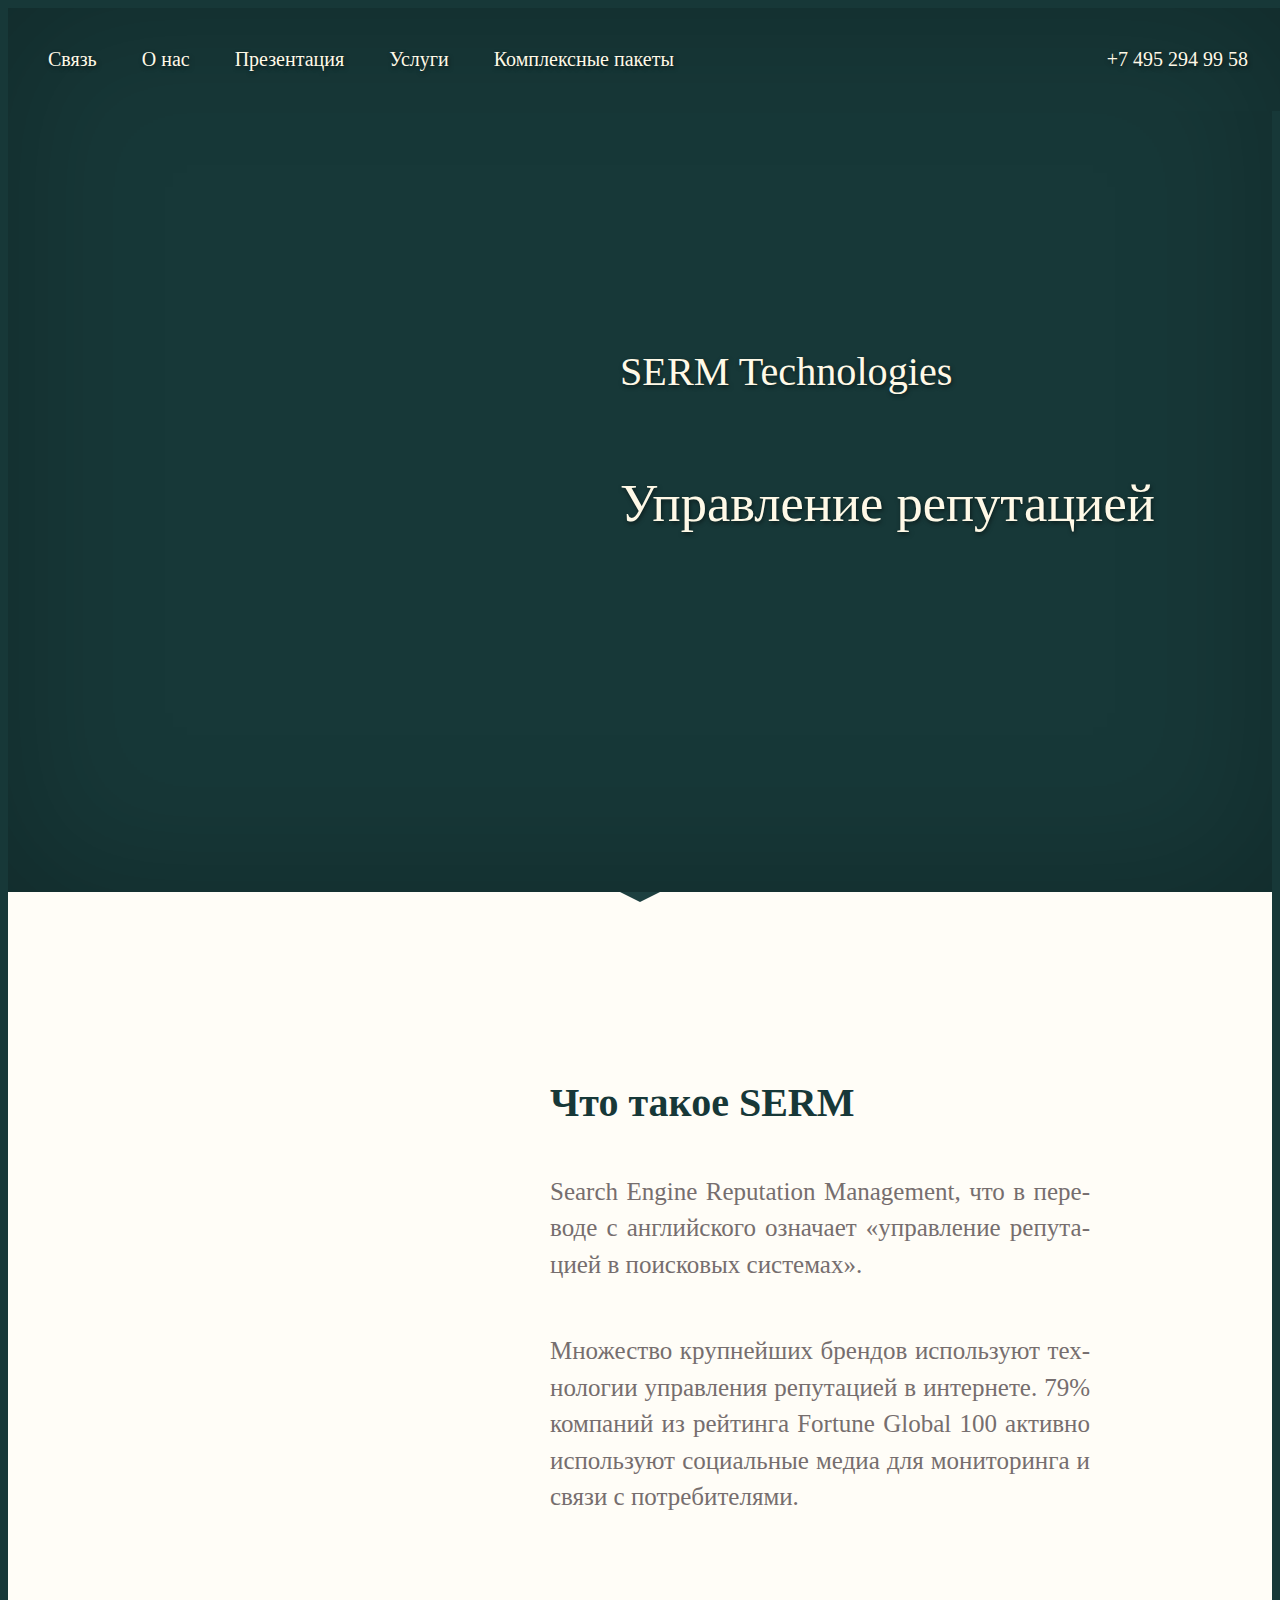
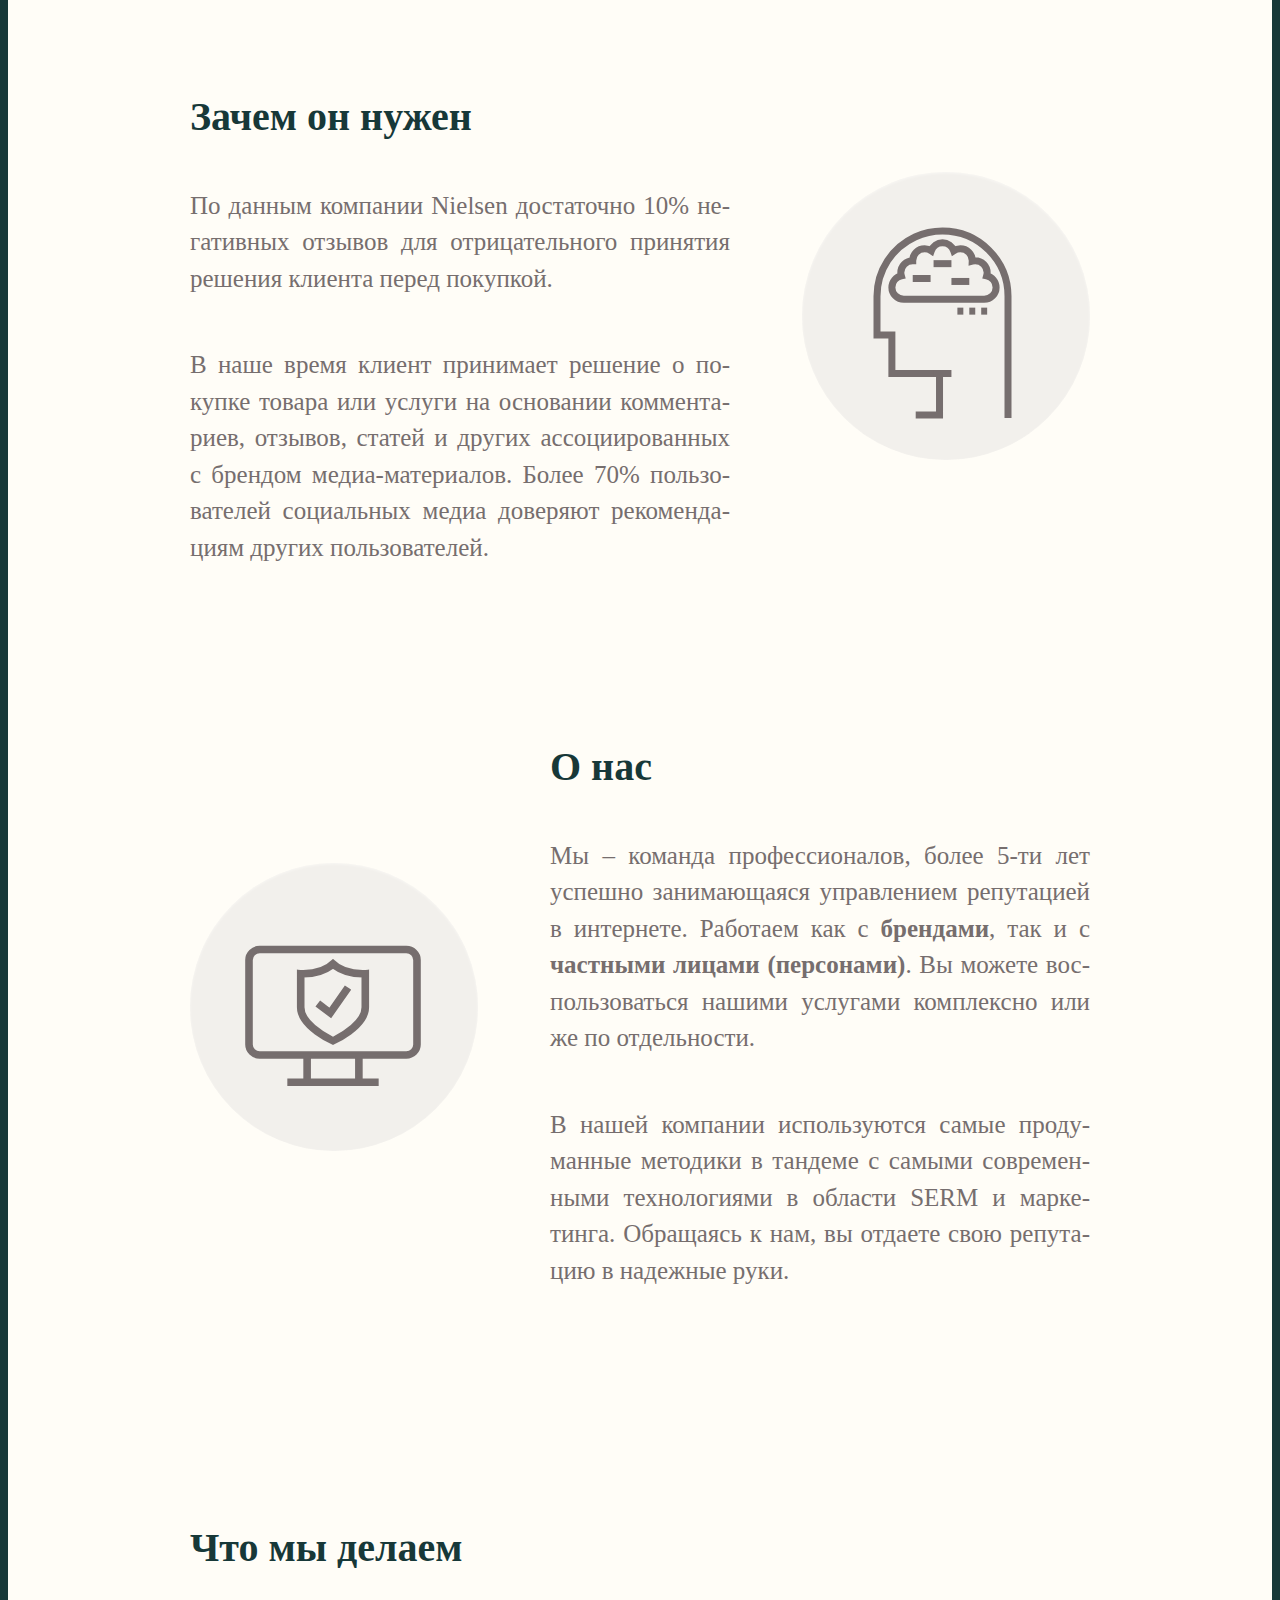
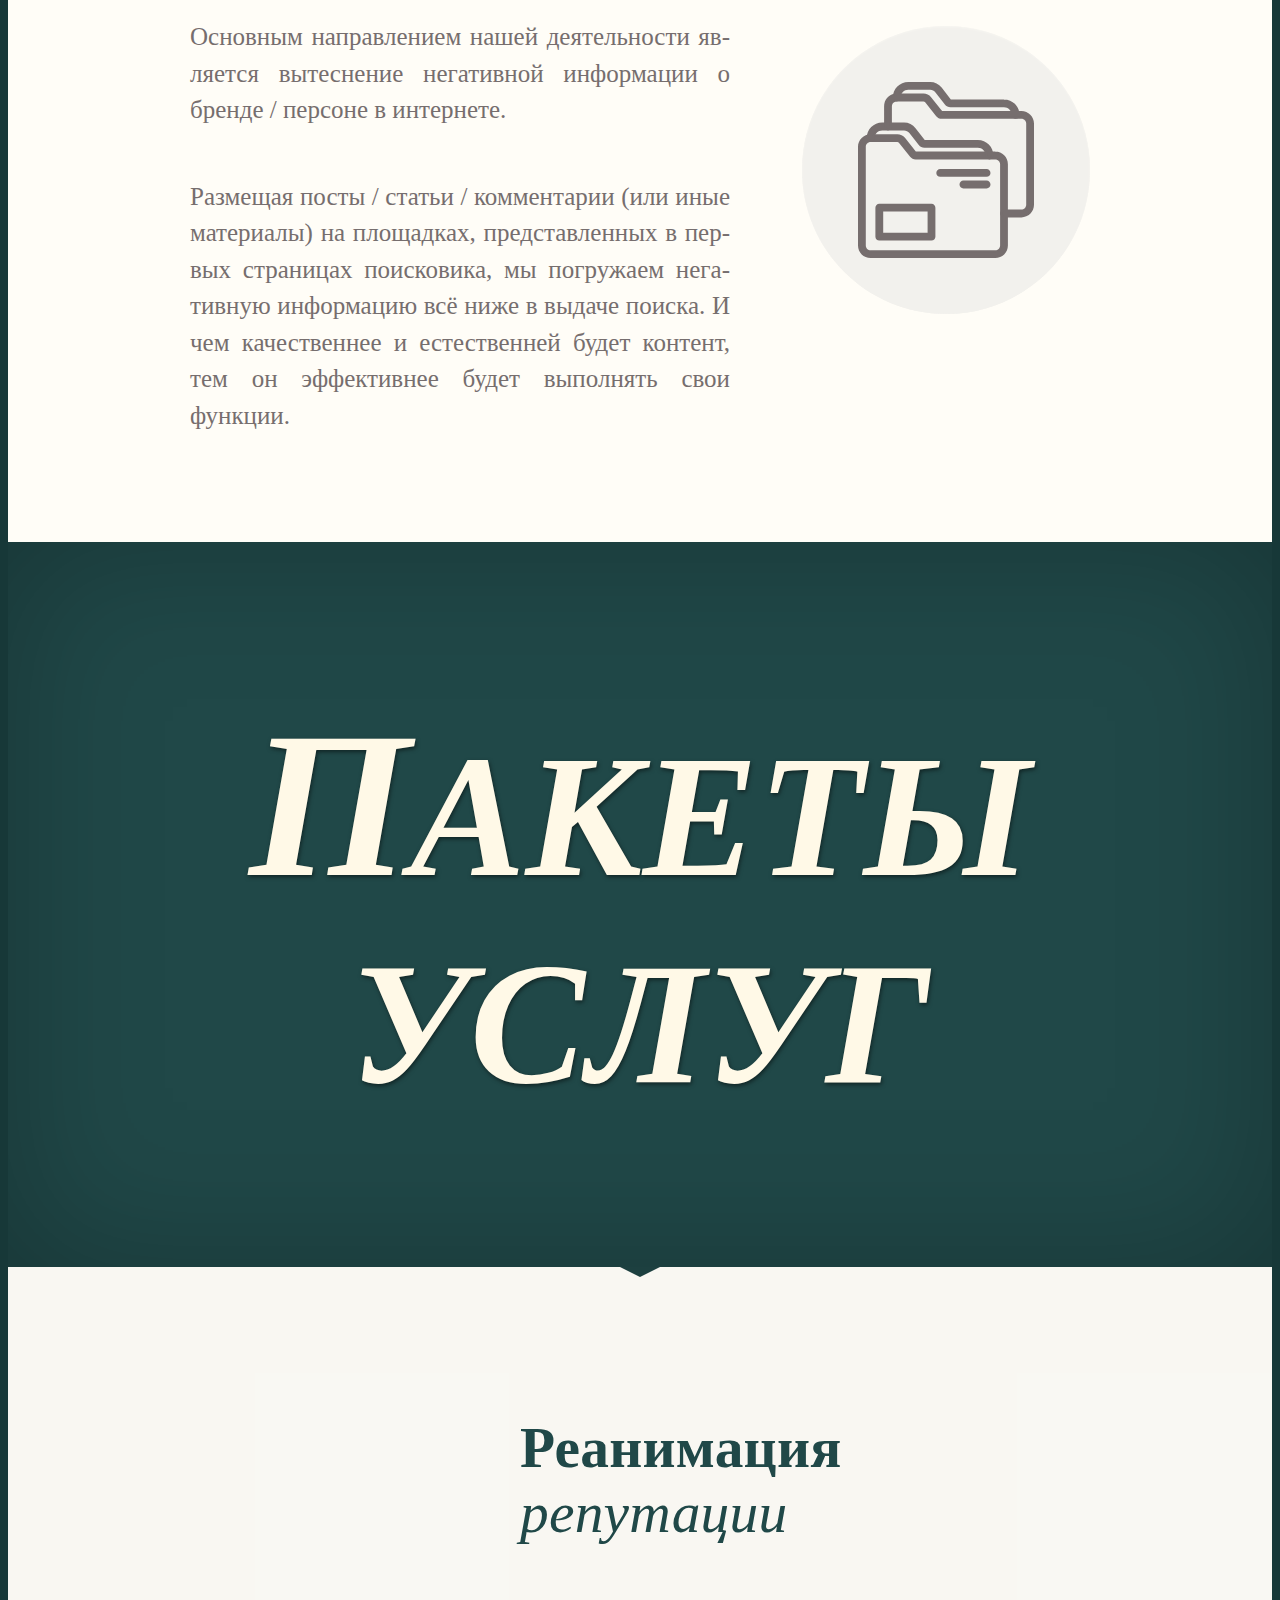
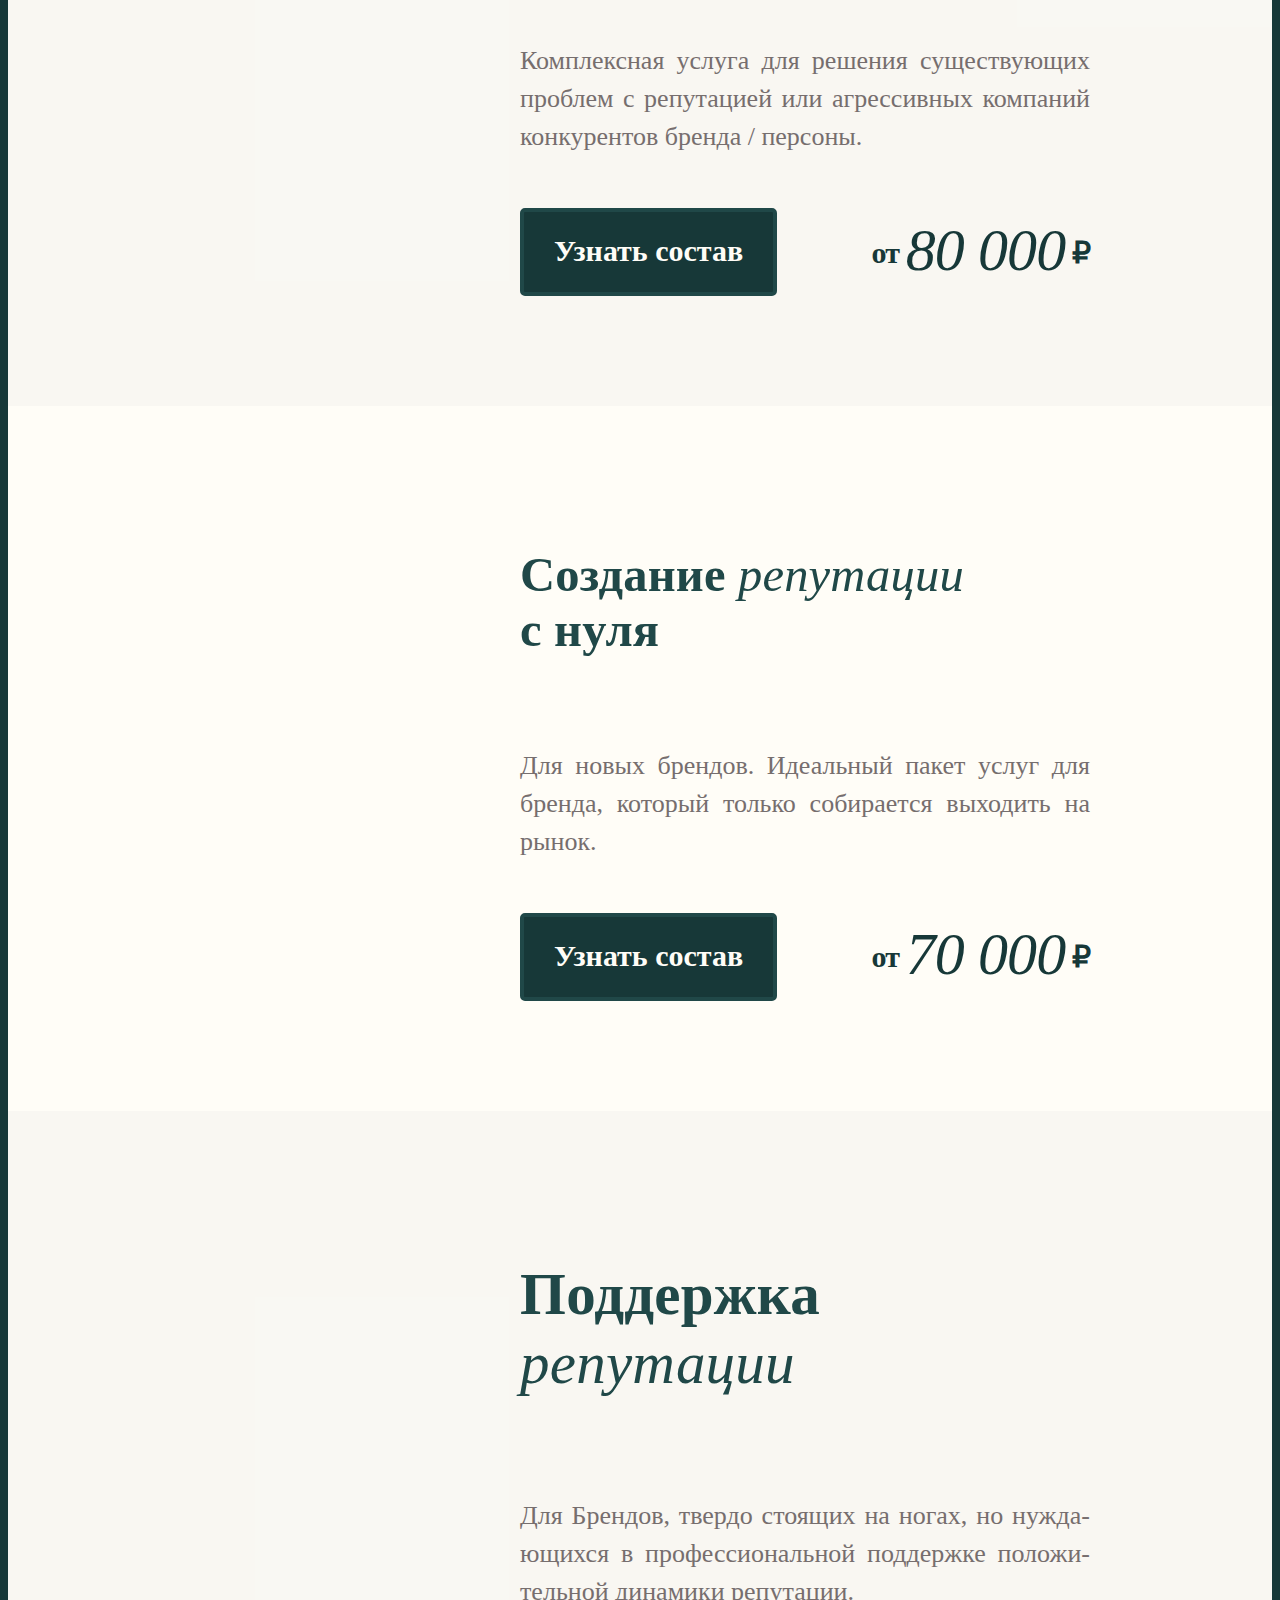
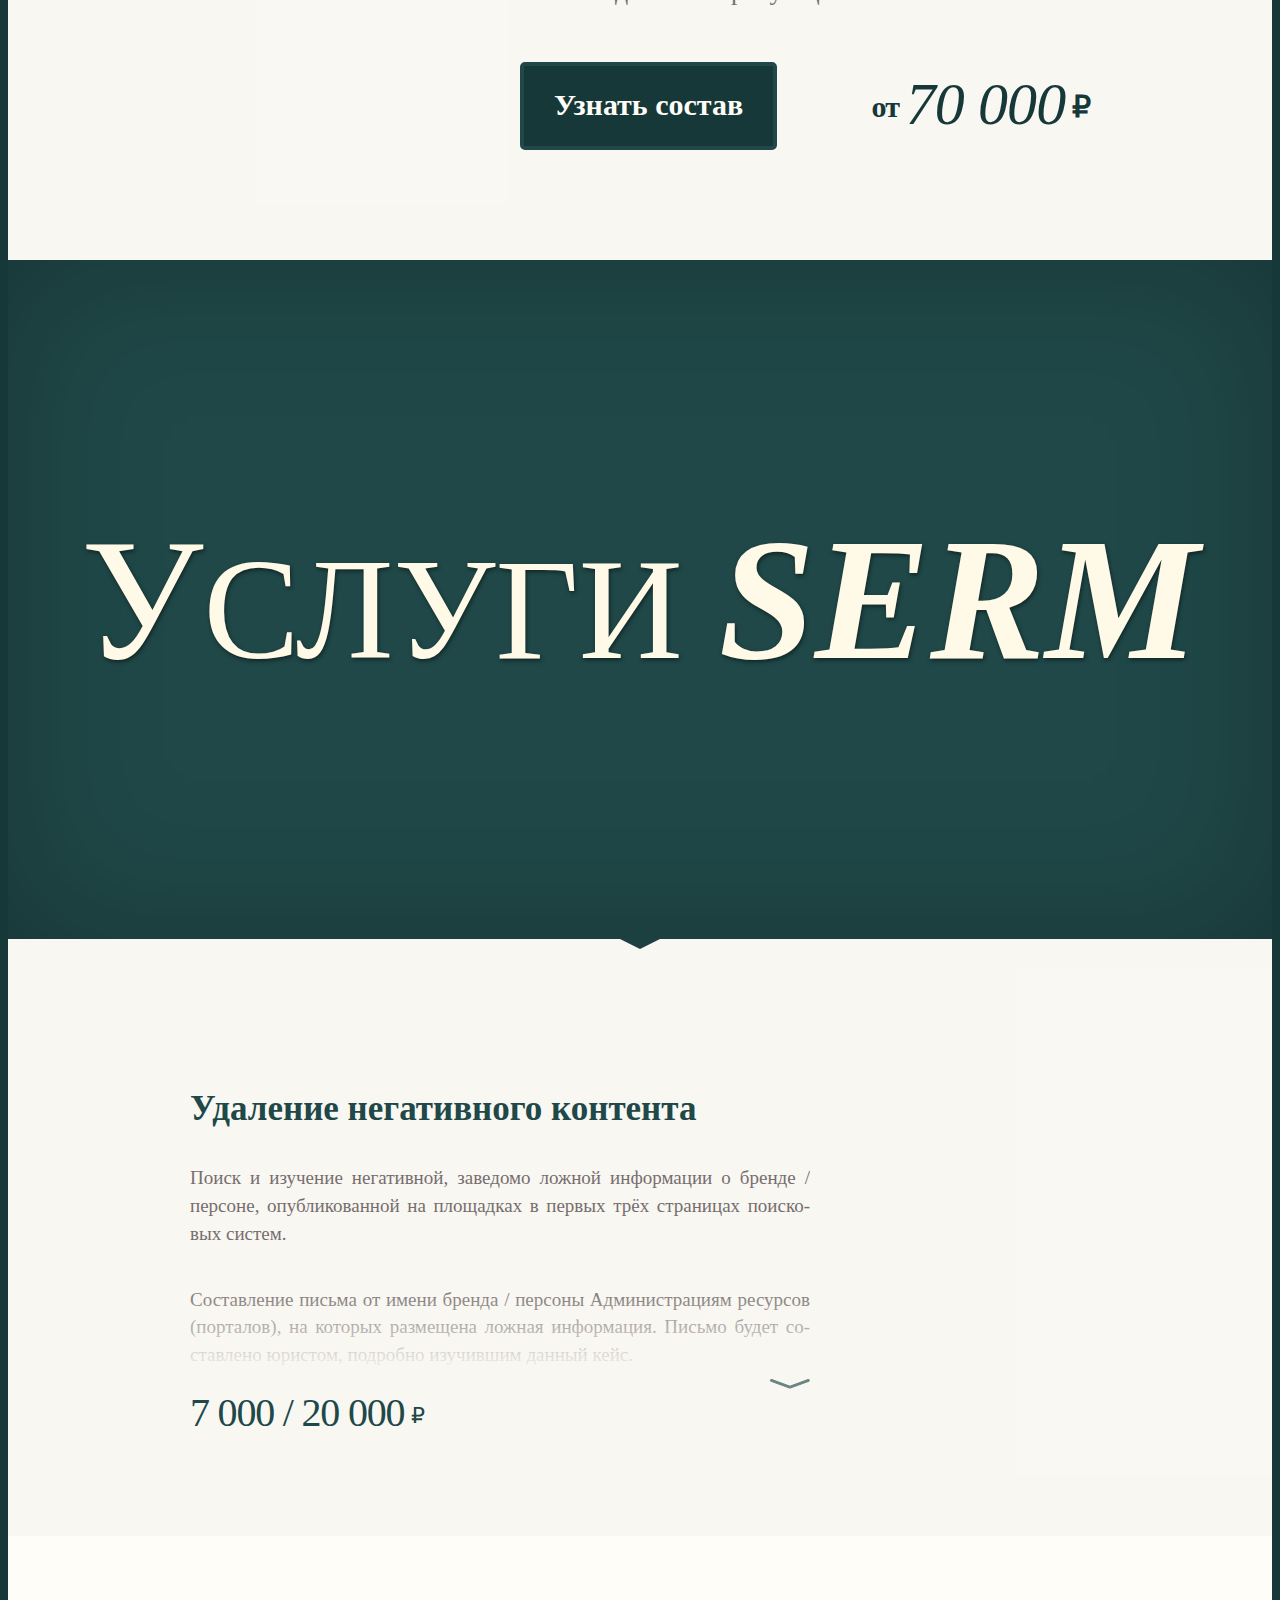
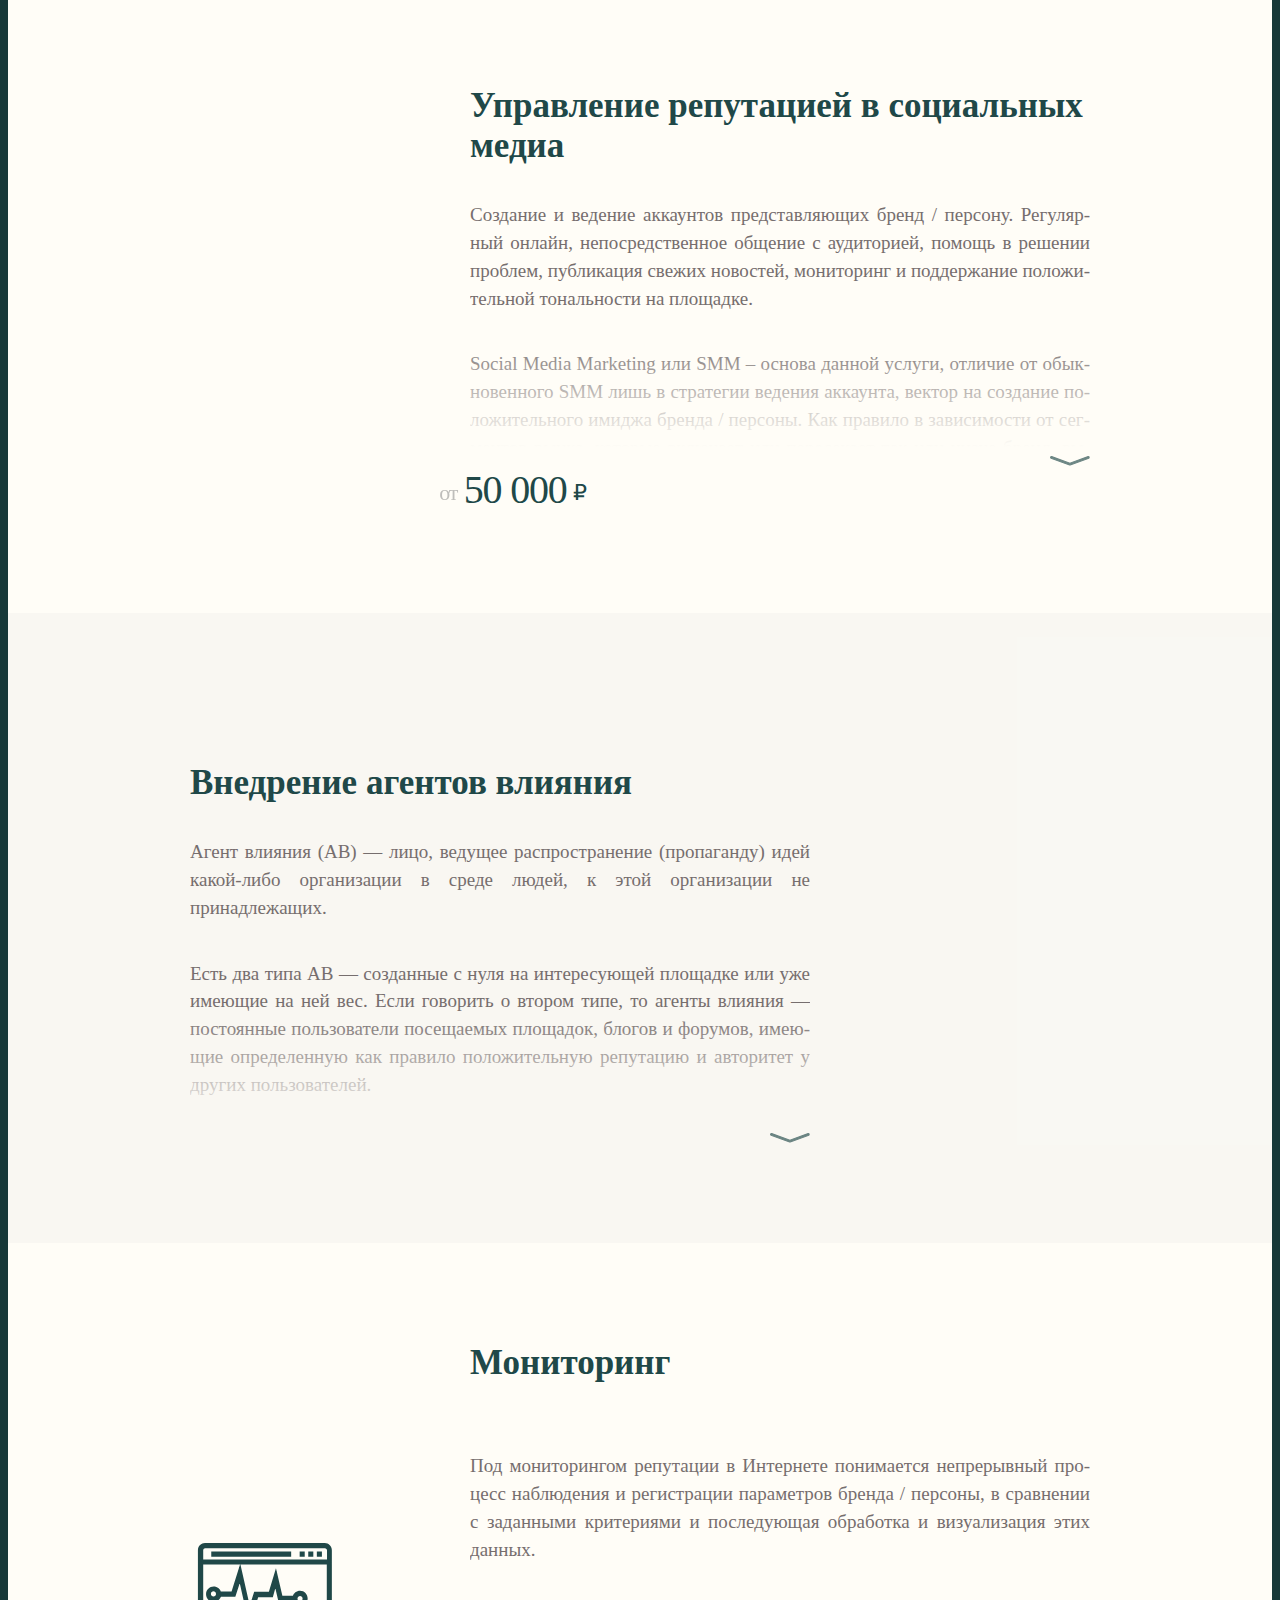
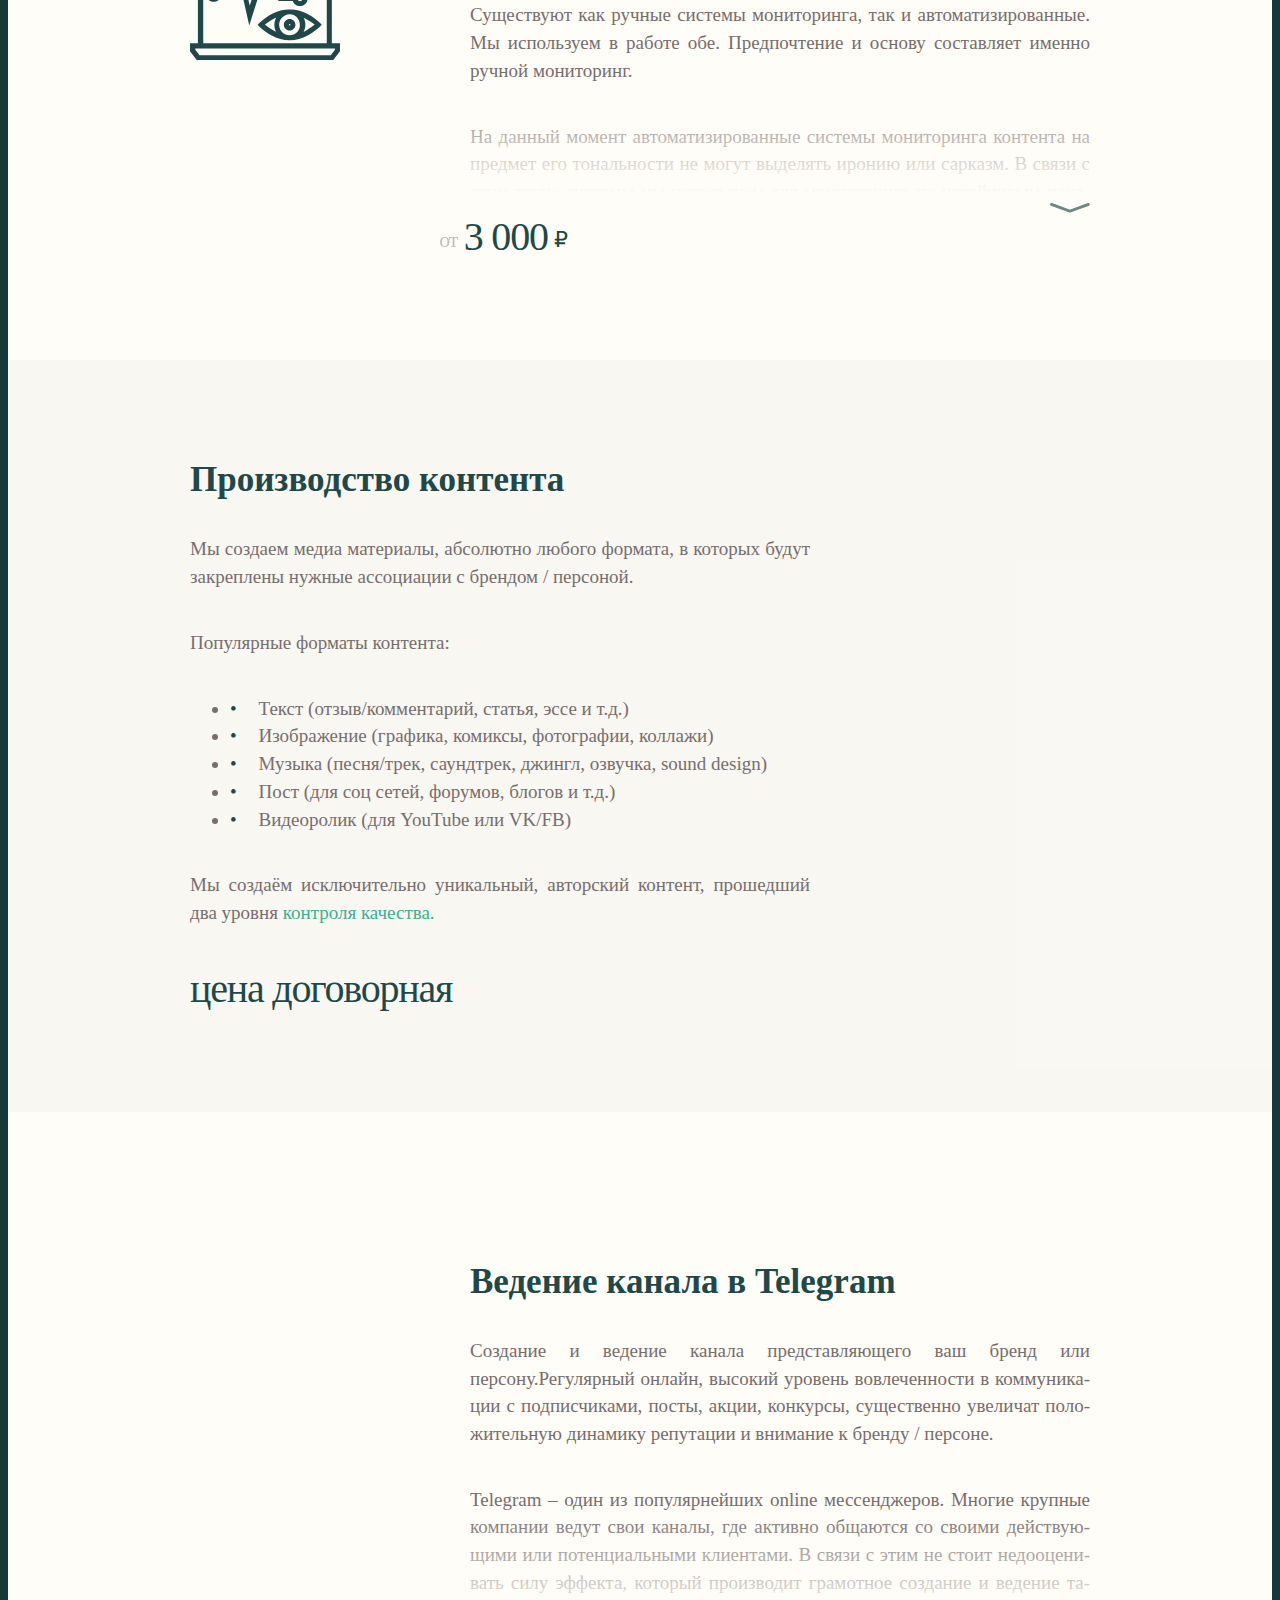
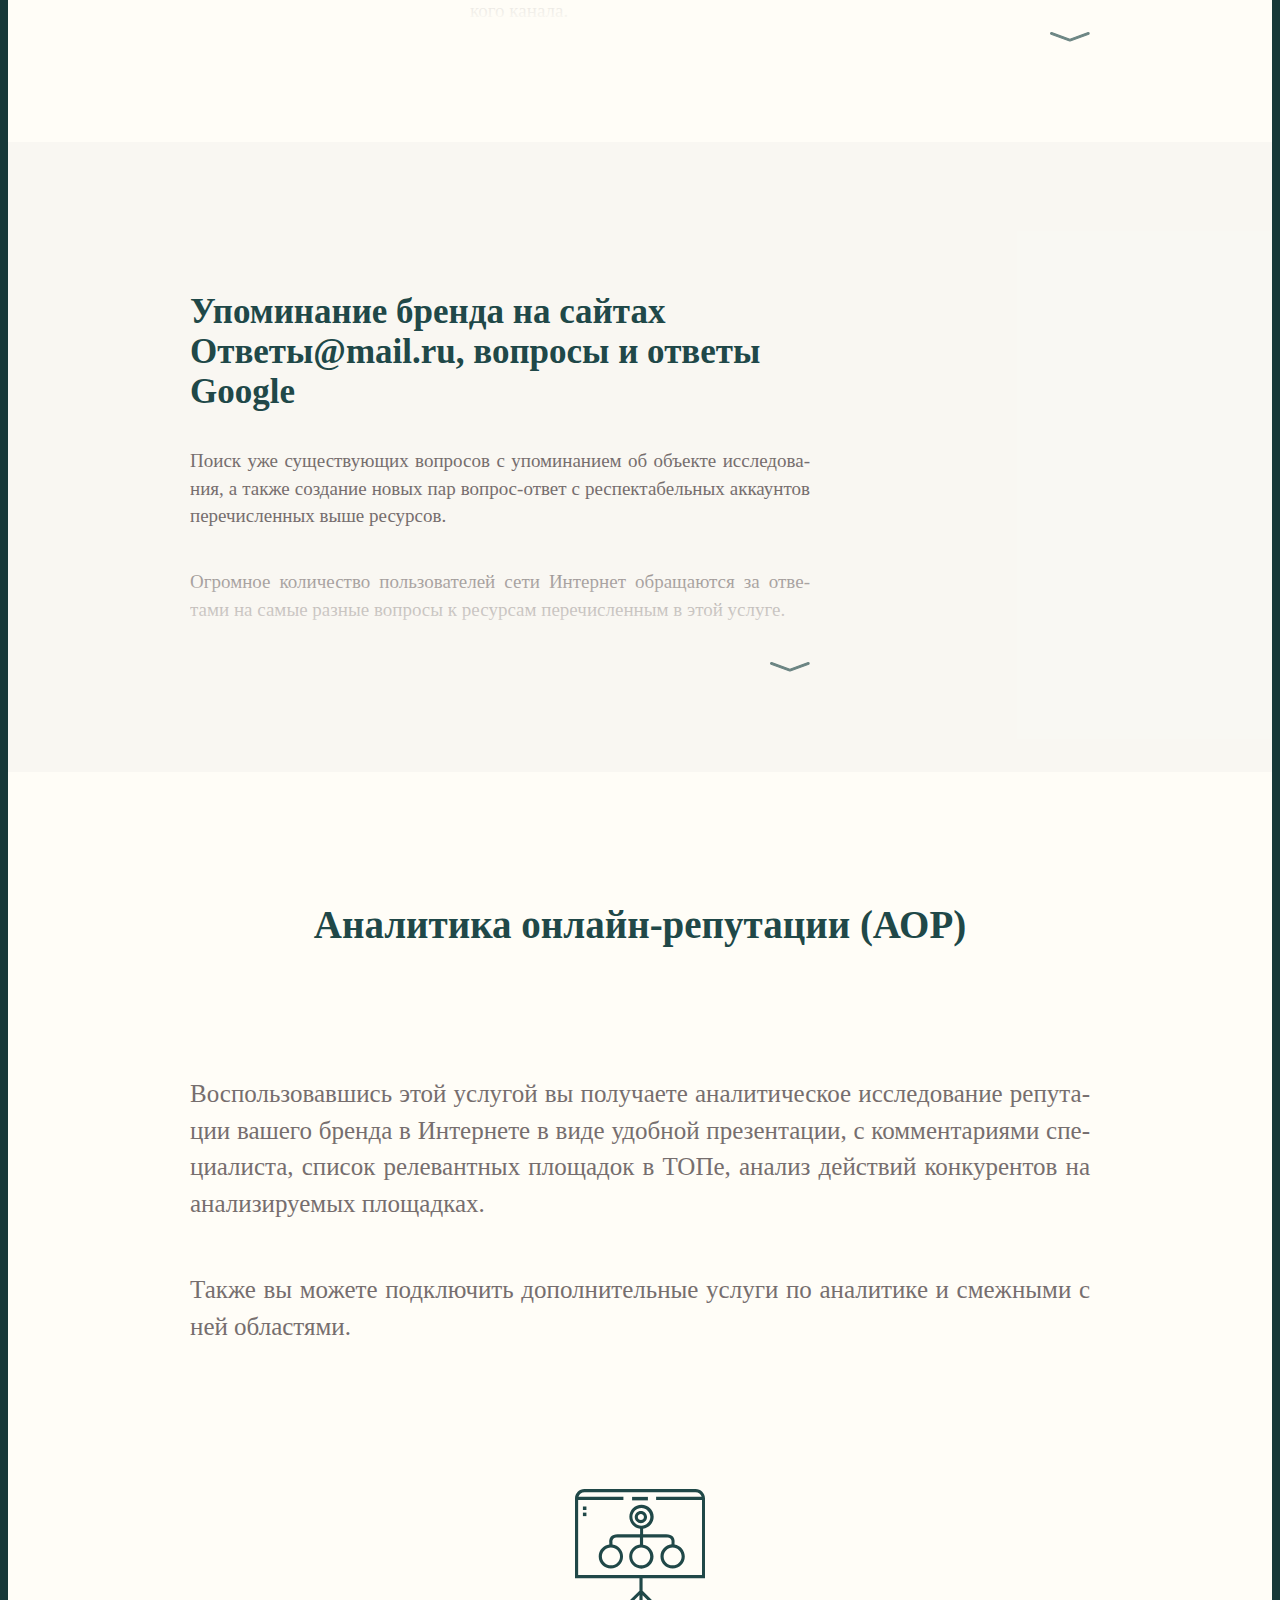
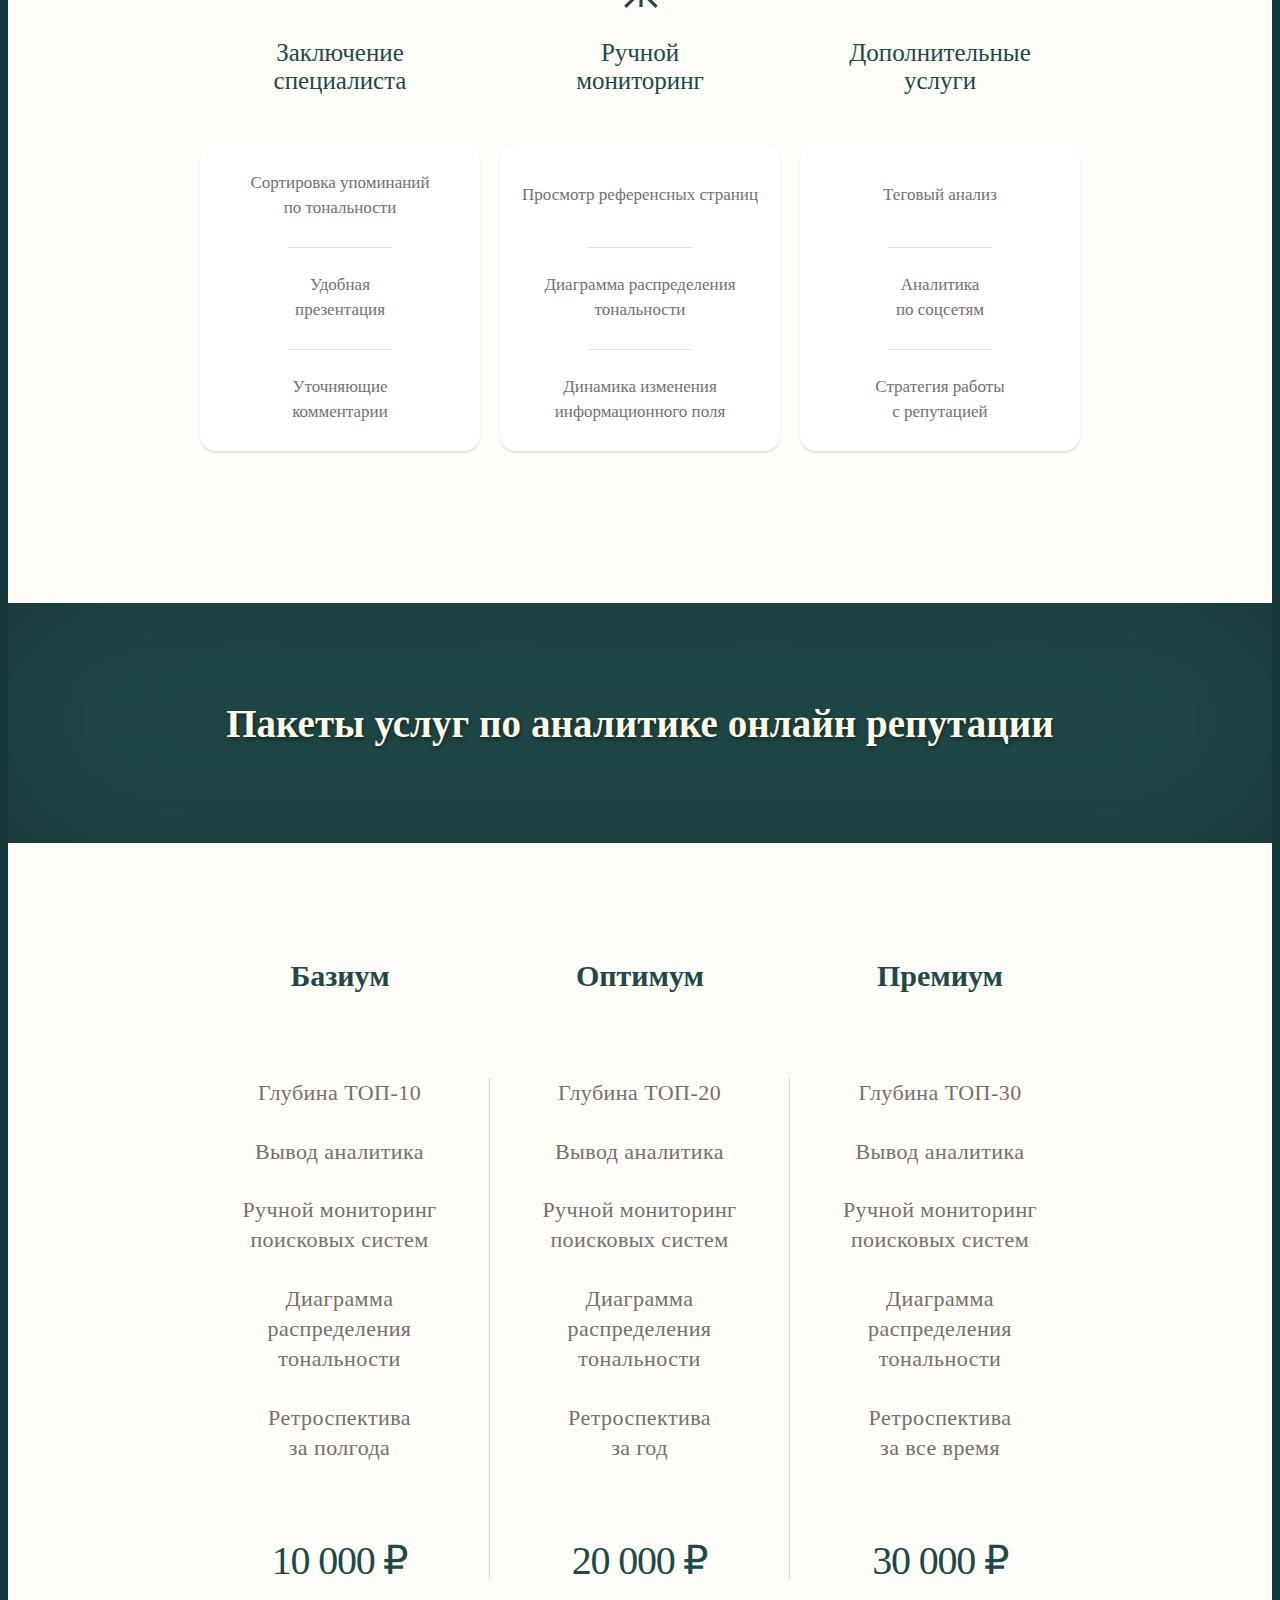
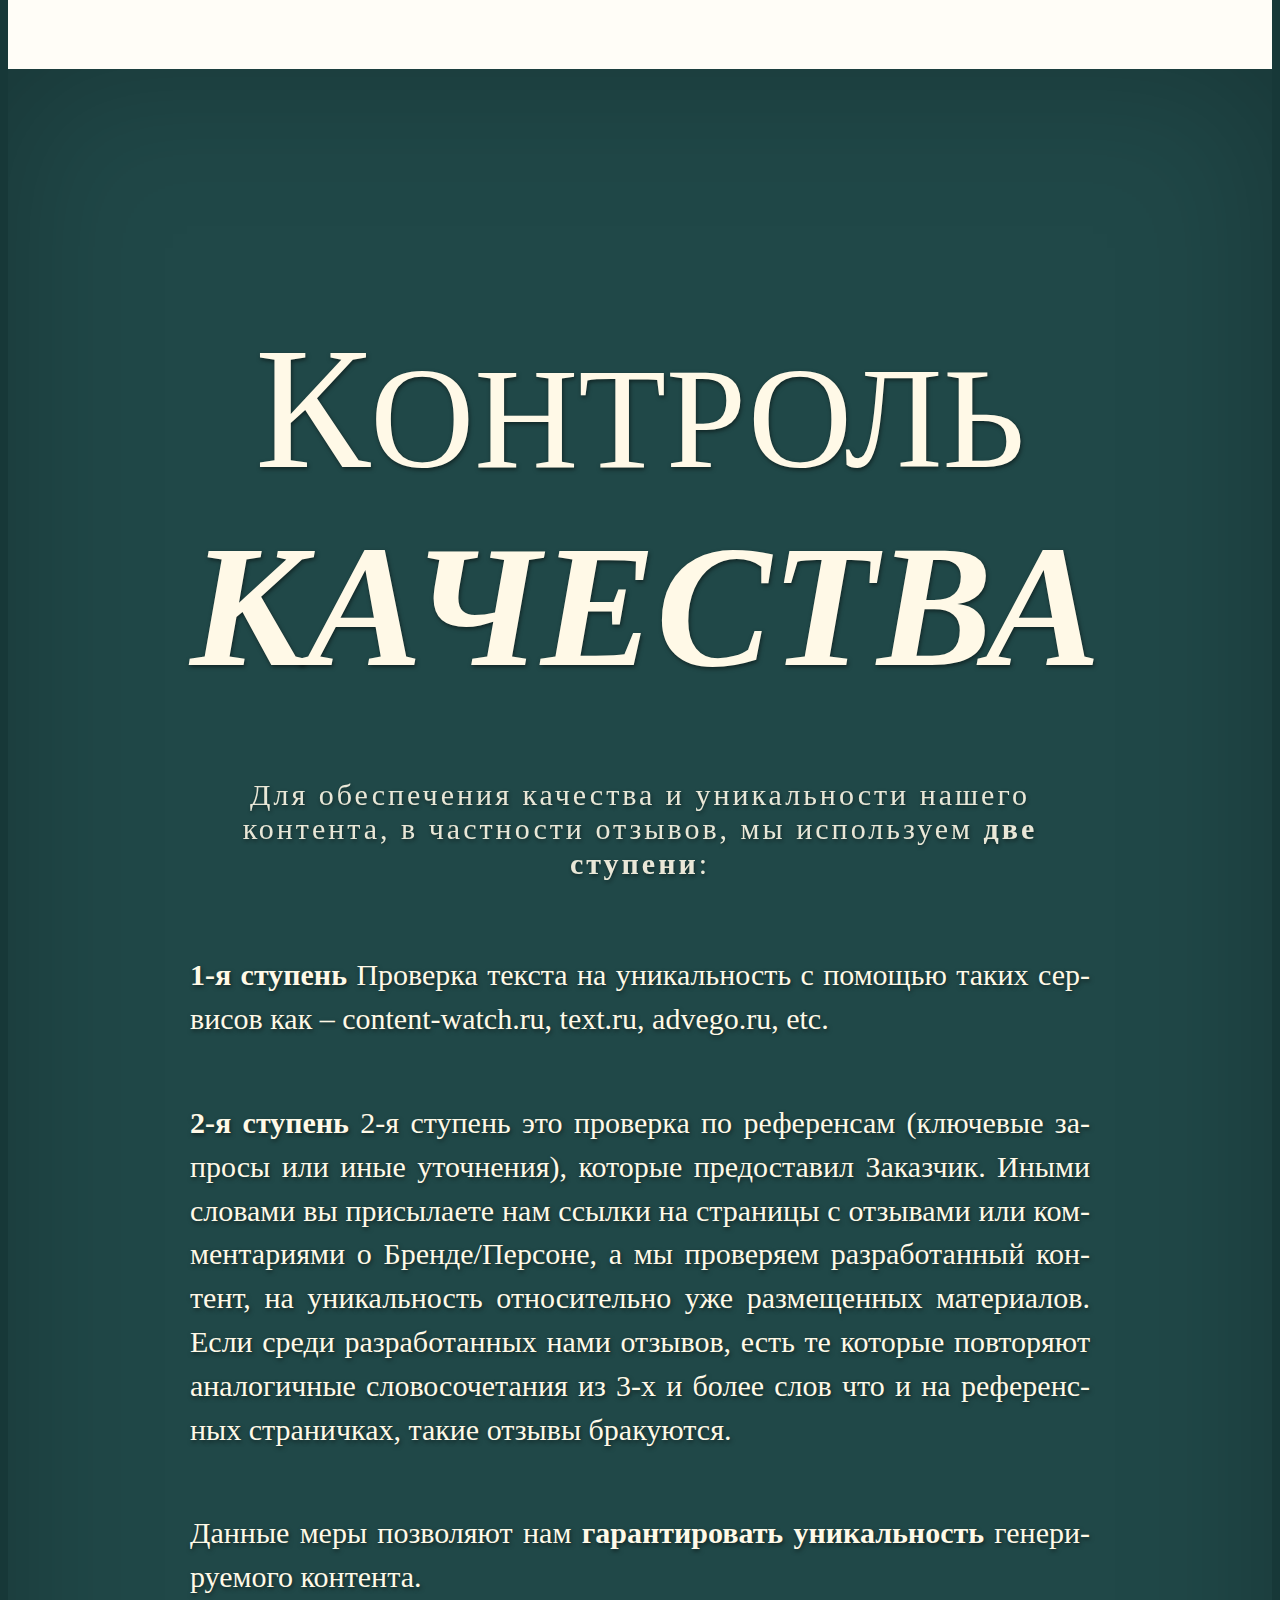
==== commit 20f1a8e5: "meta info" ====
--- a/index.html
+++ b/index.html
@@ -1,6 +1,11 @@
 <html lang="ru">
 <head>
-    <title>SERM Tech</title>
+    <title>SERM Tech | Управление репутацией</title>
+    <meta charset="UTF-8">
+    <meta http-equiv="Content-Type" content="text/html; charset=utf-8">
+    <meta name="description" content="SERM Tech Управление репутацией в сети и отзывы">
+    <meta name="title" content="Управление репутацией SERM tech ORM">
+    
     <link rel="stylesheet" href="/fonts/museo/stylesheet.css"></link>
     <link rel="stylesheet" href="/fonts/avenir/stylesheet.css"></link>
     <link rel="stylesheet" href="reset.css"></link>
@@ -42,11 +47,11 @@
     <div class="header">
         <div id="menu" class="menu">
             <!-- <a class="item" href="/">=(-_-)=</a> -->
-            <a class="item" href="#communication">Связь</a>
-            <a class="item" href="/#about">О нас</a>
-            <a class="item" href="/presentati/presentation.pdf">Презентация</a>
-            <a class="item" href="/#services">Услуги</a>
-            <a class="item" href="/#packets">Комплексные пакеты</a>
+            <a class="item link" href="#communication">Связь</a>
+            <a class="item link" href="/#about">О нас</a>
+            <a class="item link" href="/presentati/presentation.pdf">Презентация</a>
+            <a class="item link" href="/#services">Услуги</a>
+            <a class="item link" href="/#packets">Комплексные пакеты</a>
             <a class="tel" href="tel:+74952949958">+7 495 294 99 58</a>
         </div>
         <div class="content-container">
@@ -54,7 +59,7 @@
                 <a href="#what" class="logo link"></a>
                 <div class="tagline">
                     <h1>SERM Technologies</h1>
-                    <h2>Технологии и контент</h2>   
+                    <h2>Управление репутацией</h2>   
                 </div>
             </div>
         </div>
@@ -313,7 +318,7 @@
         </div> 
 <div id="communication" class="basement">
     <h1><a class="tel" href="tel:+74952949958">+7 495 294 99 58</a></h1>
-    <div><a href="mailto:e-mail: office@serm.tech">e-mail: office@serm.tech</a></div>
+    <div><a href="mailto:office@serm.tech">e-mail: office@serm.tech</a></div>
     <h2>ИП Григорянц Самвел Маркович</h2>
     <h2>ИНН 770301217089</h2>
 </div>    
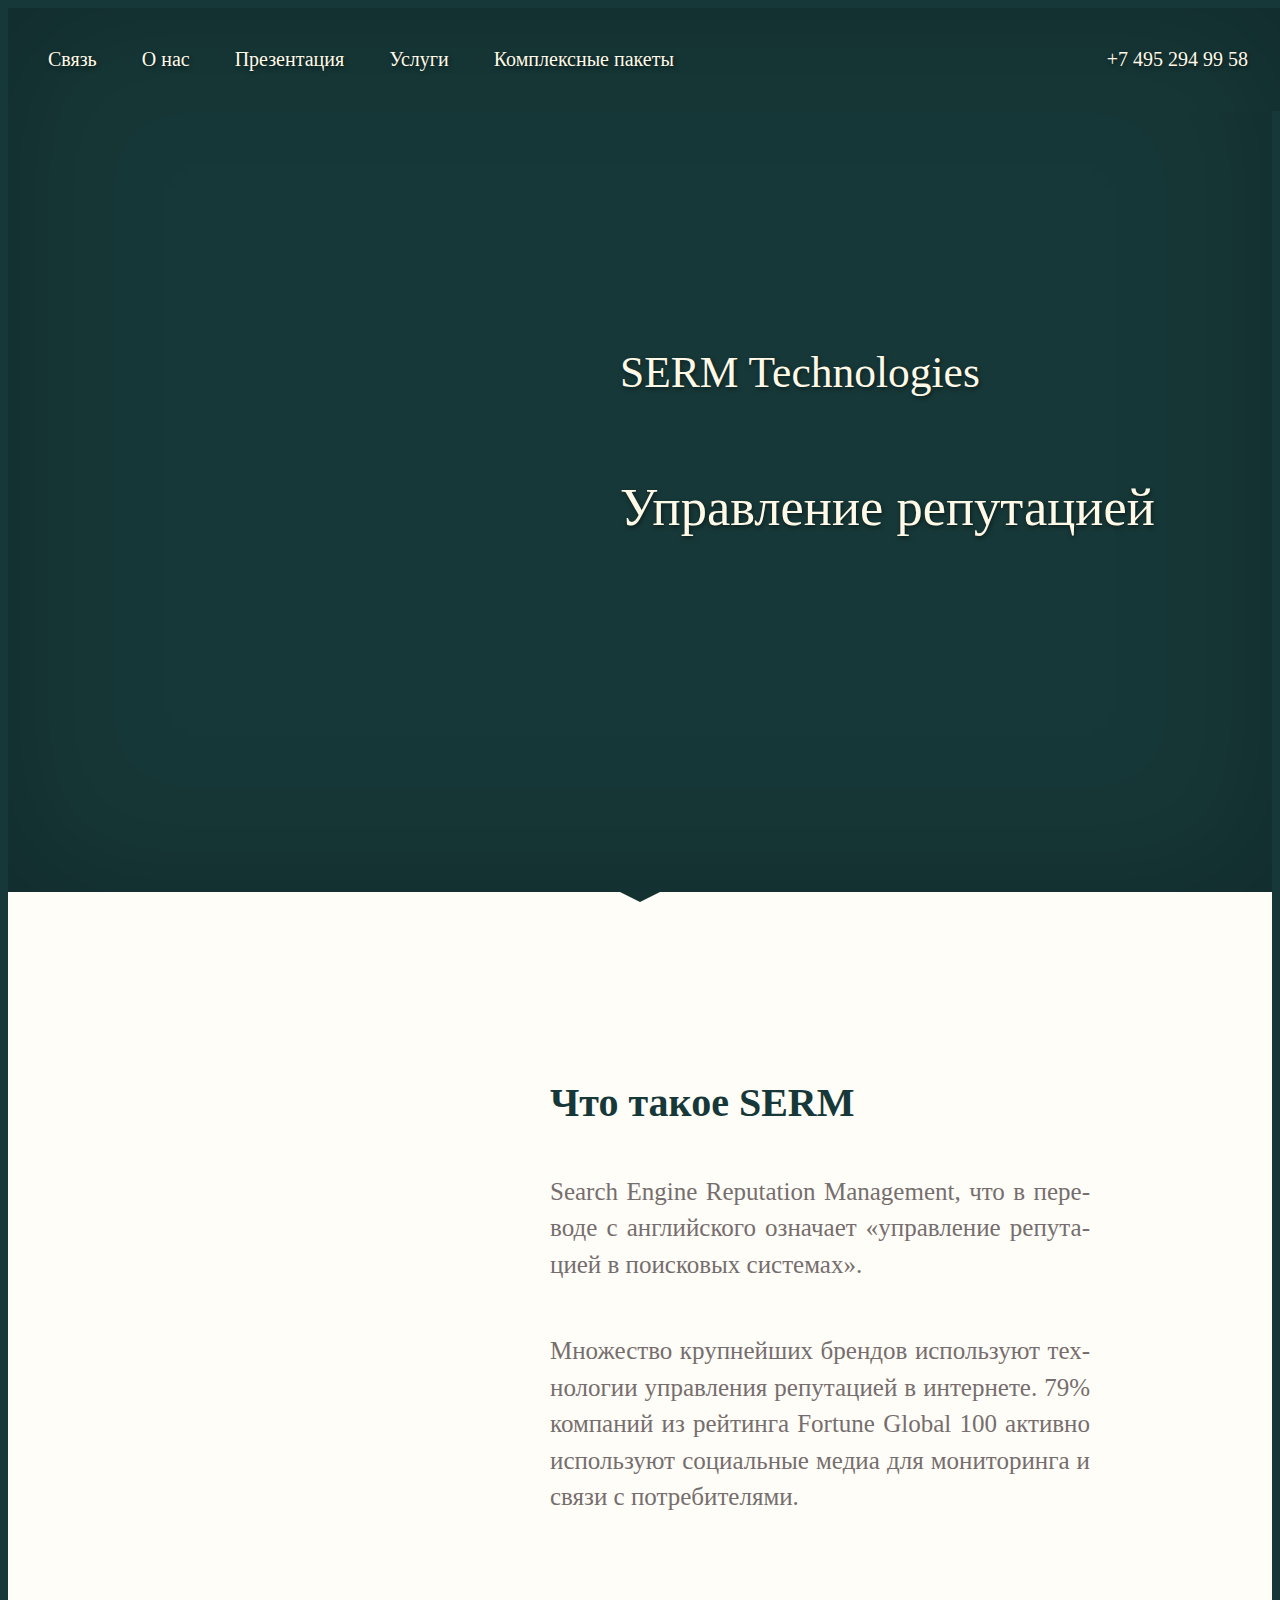
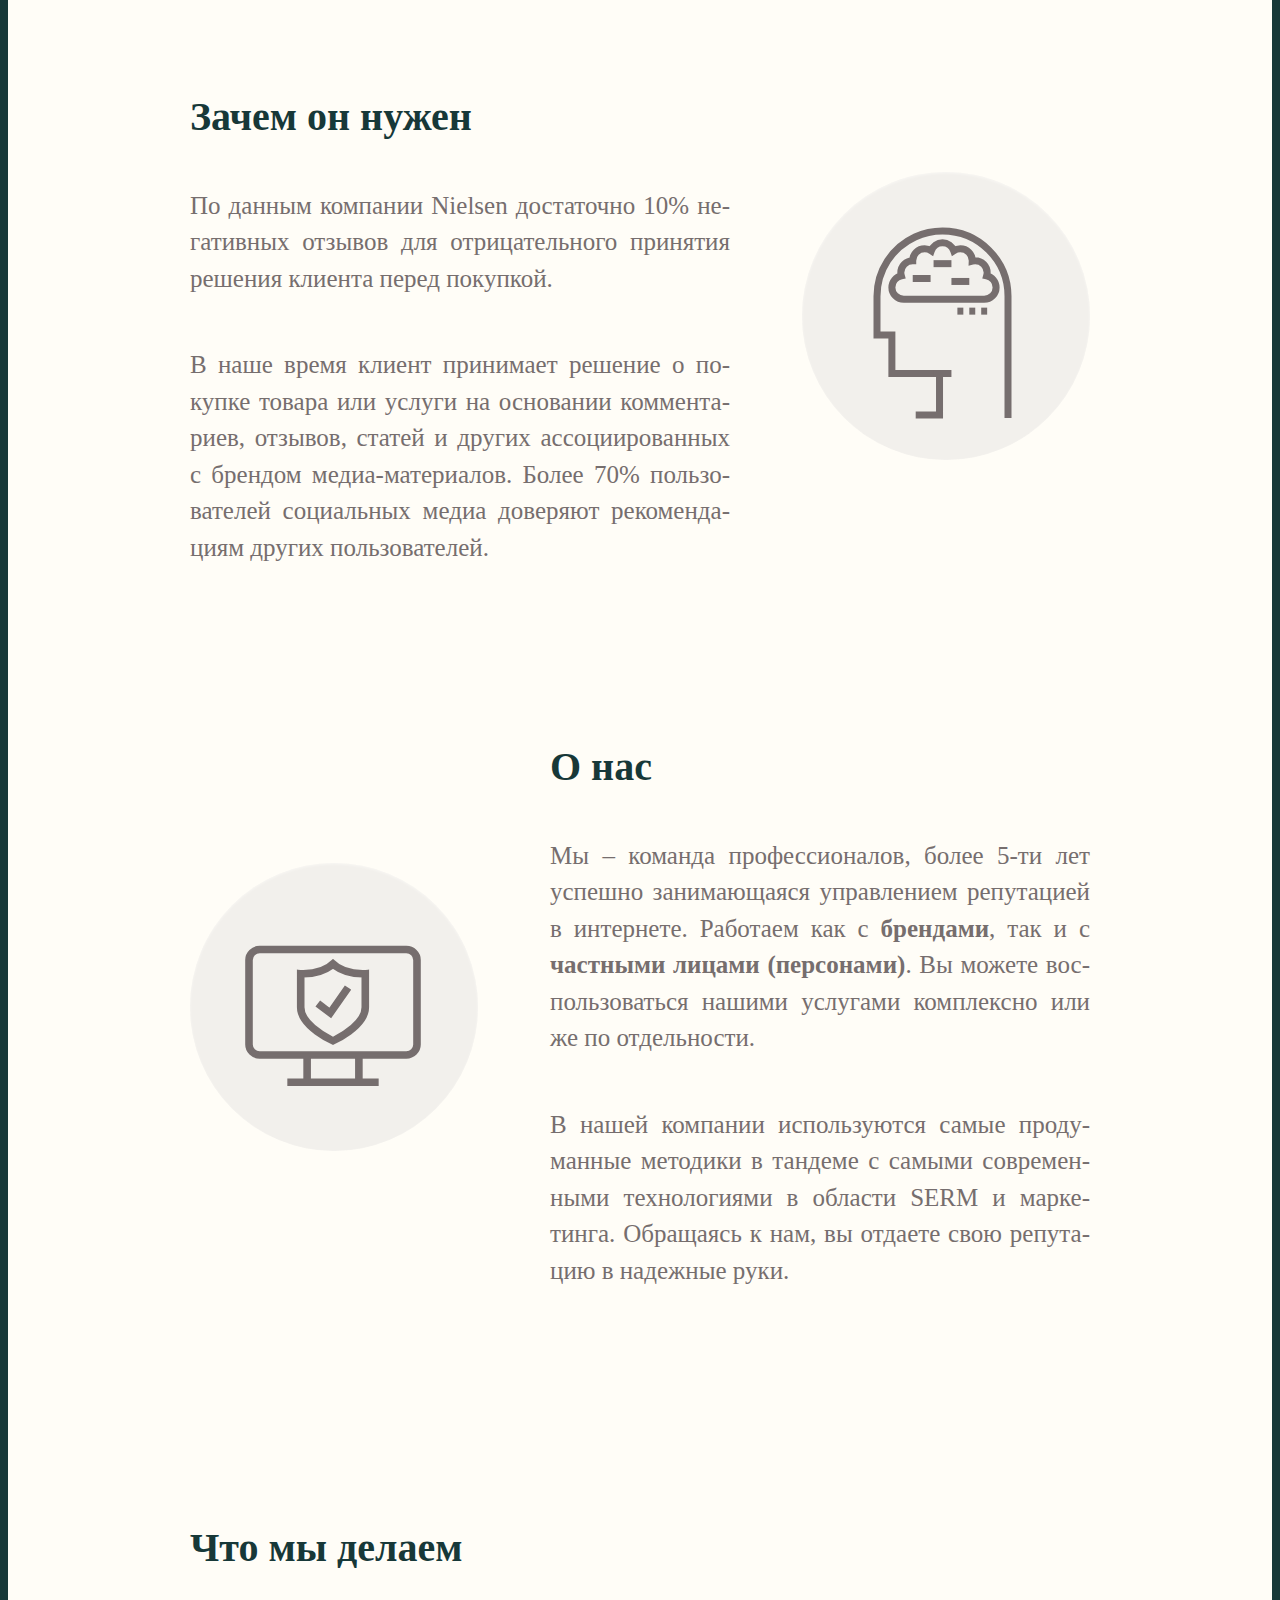
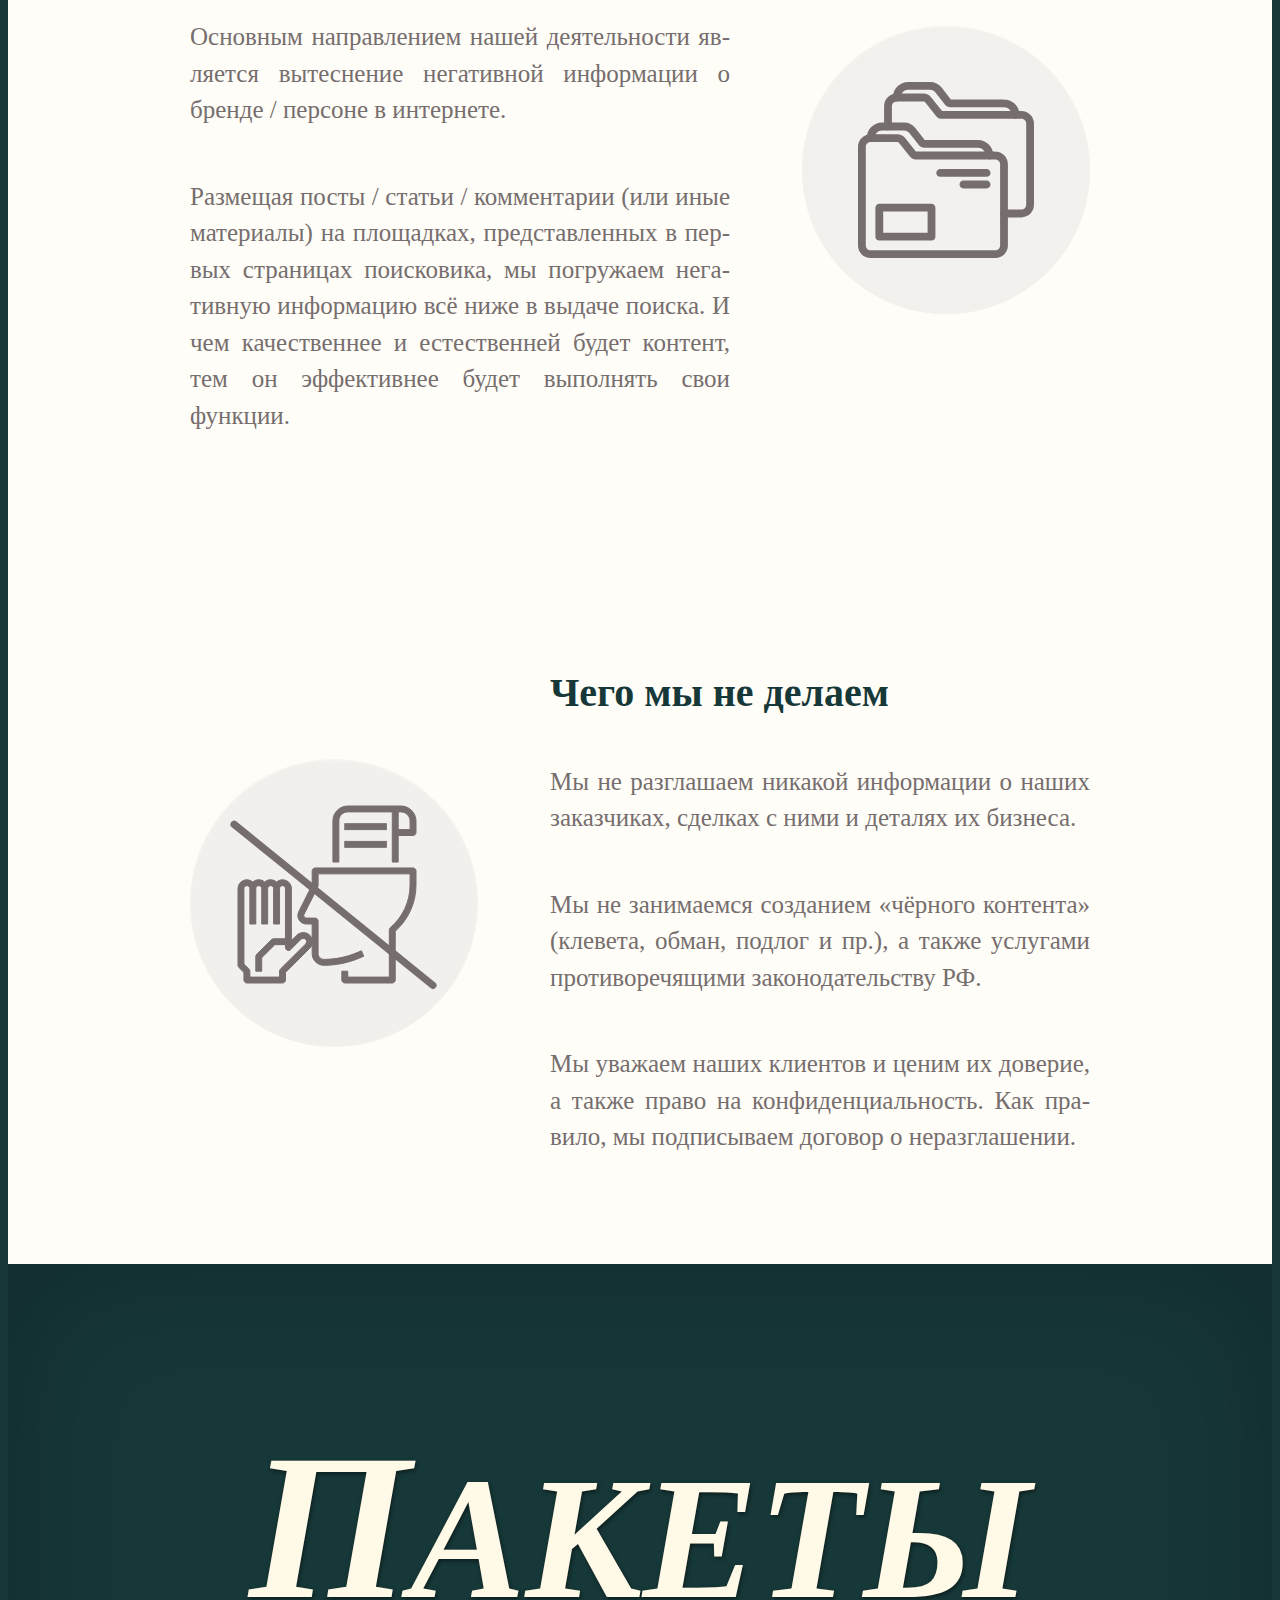
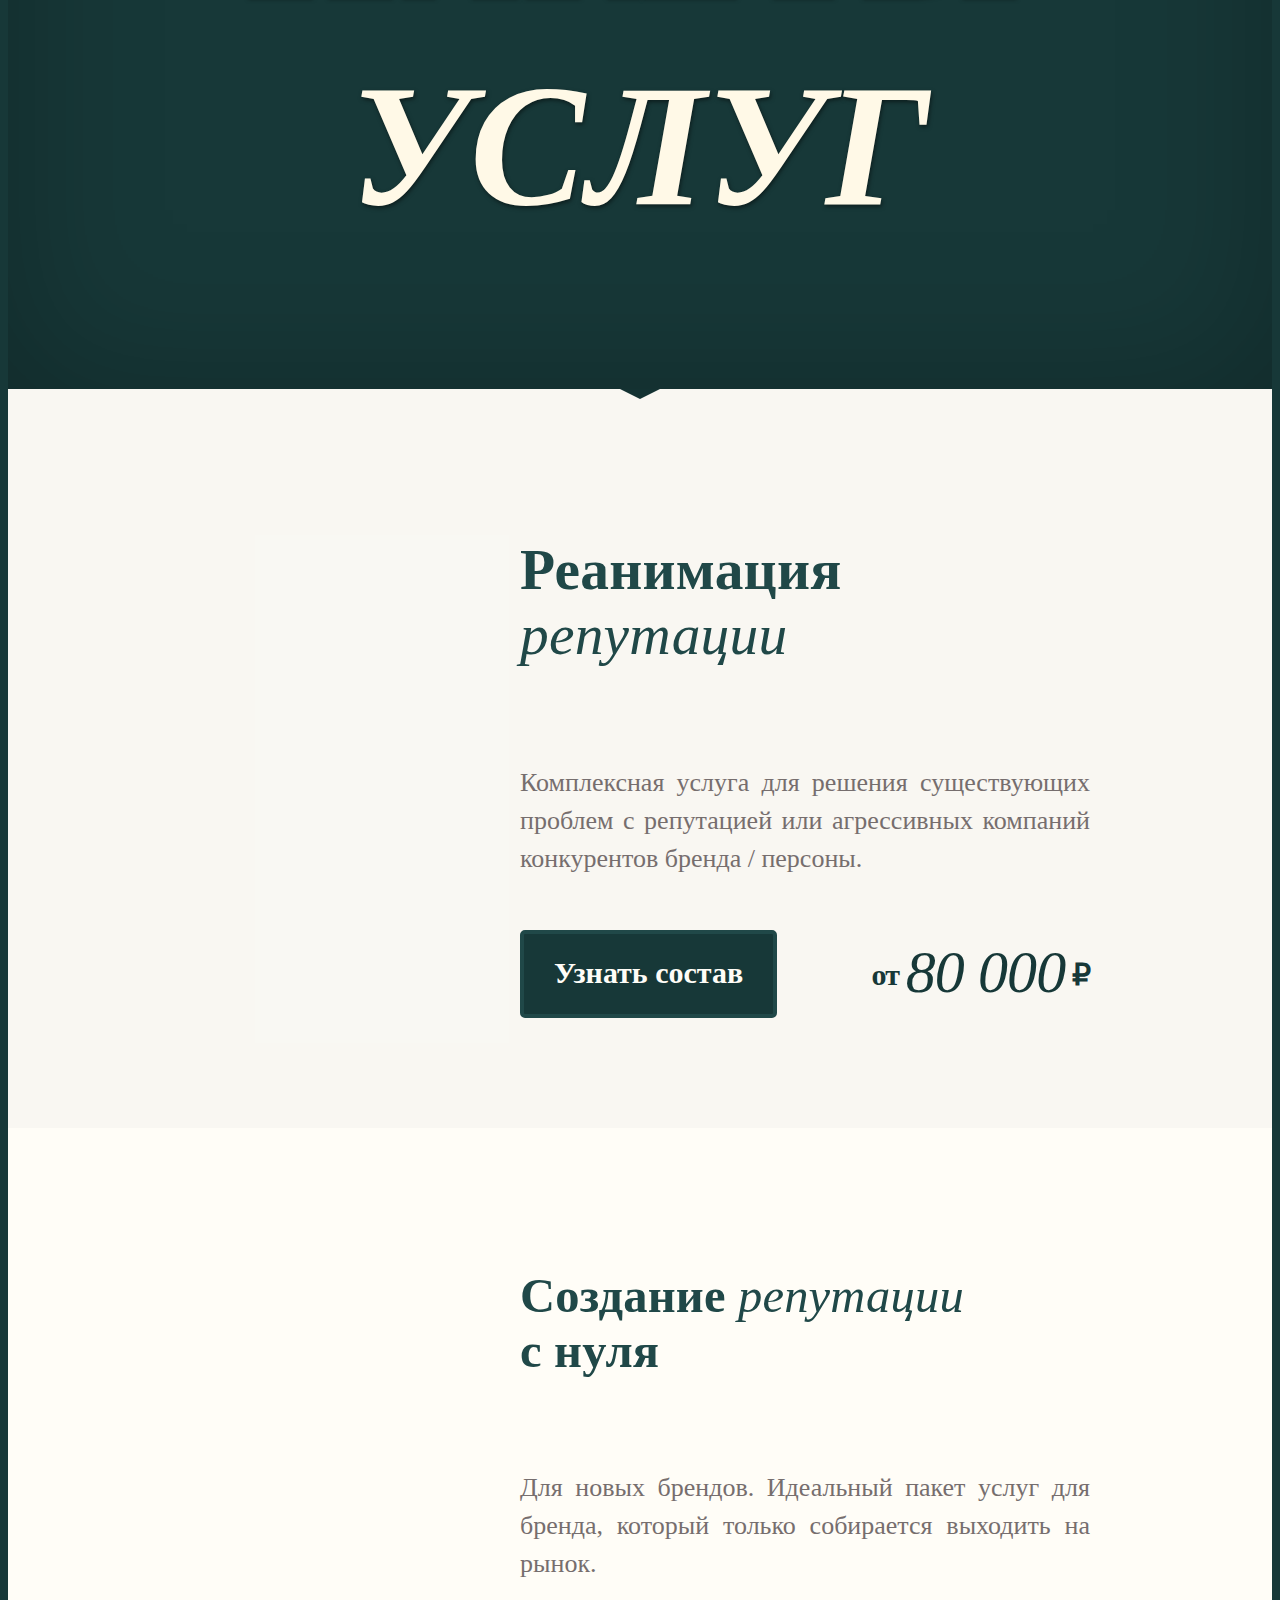
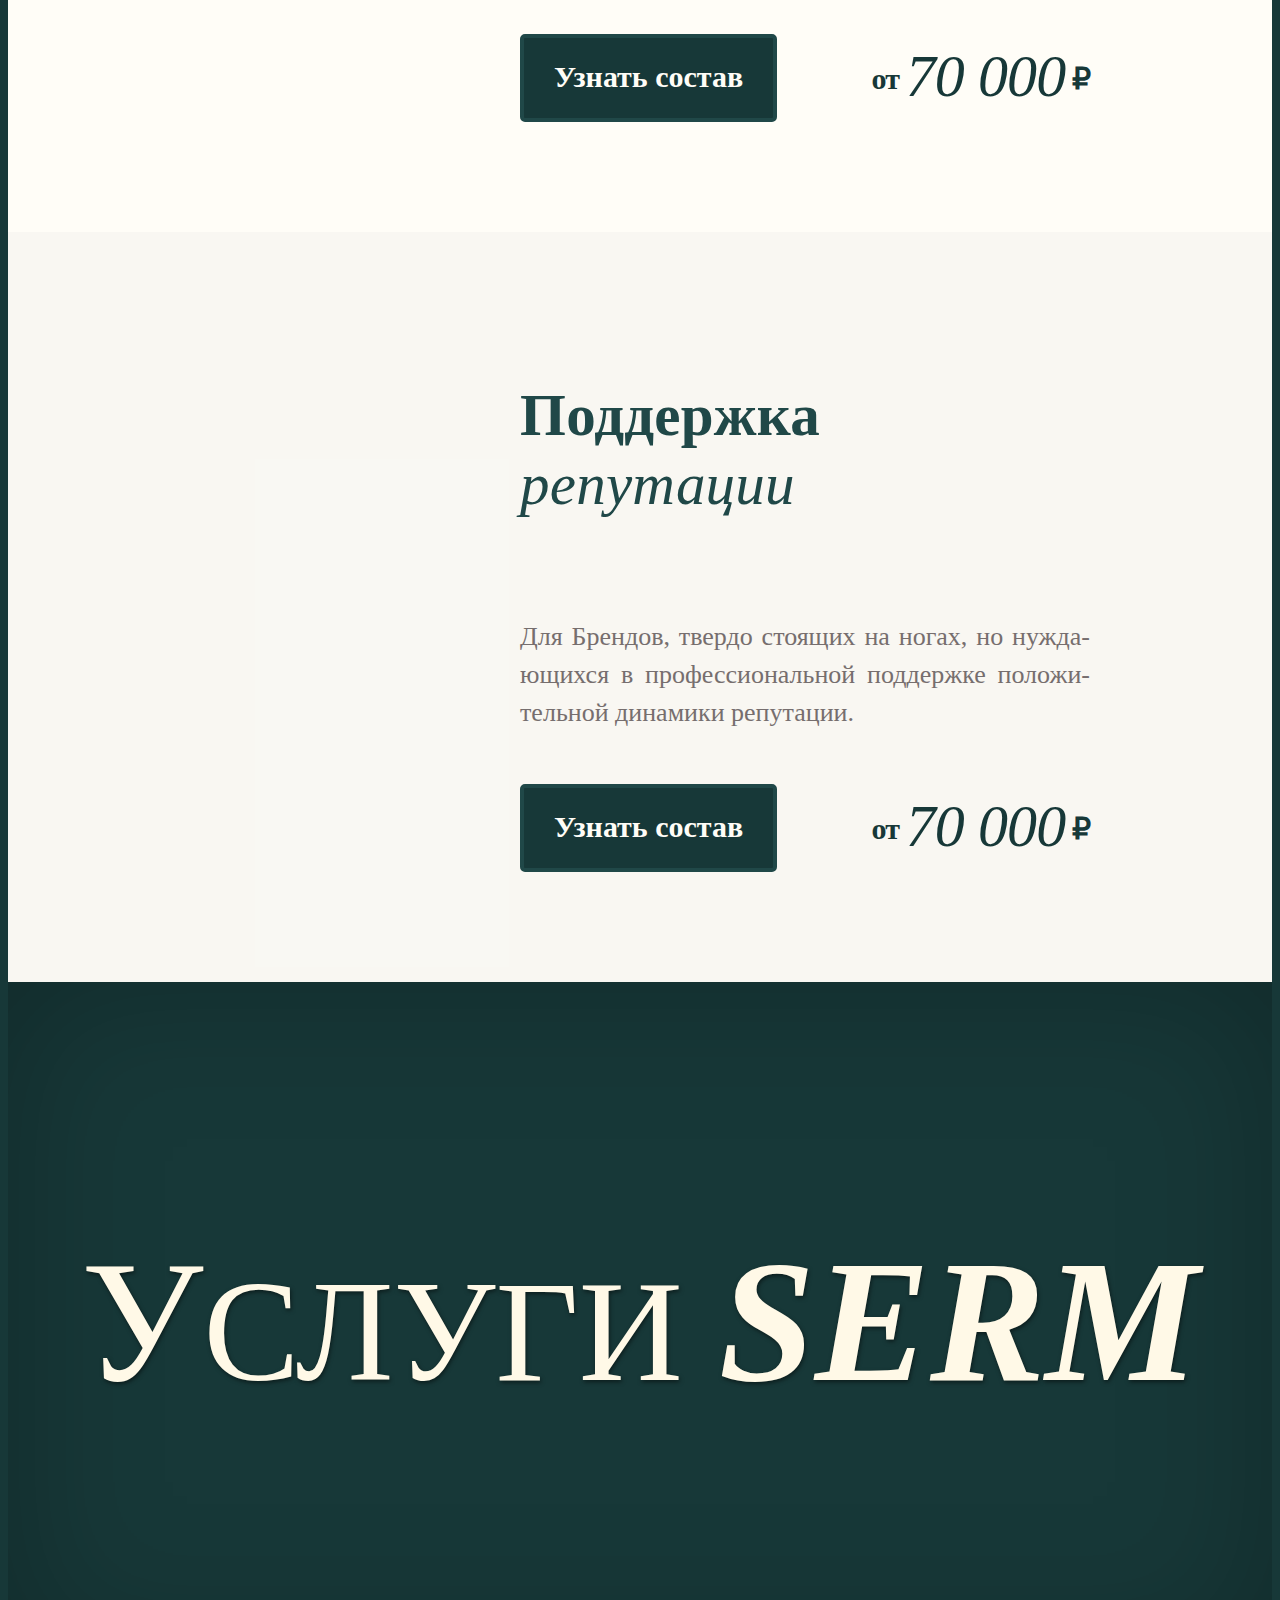
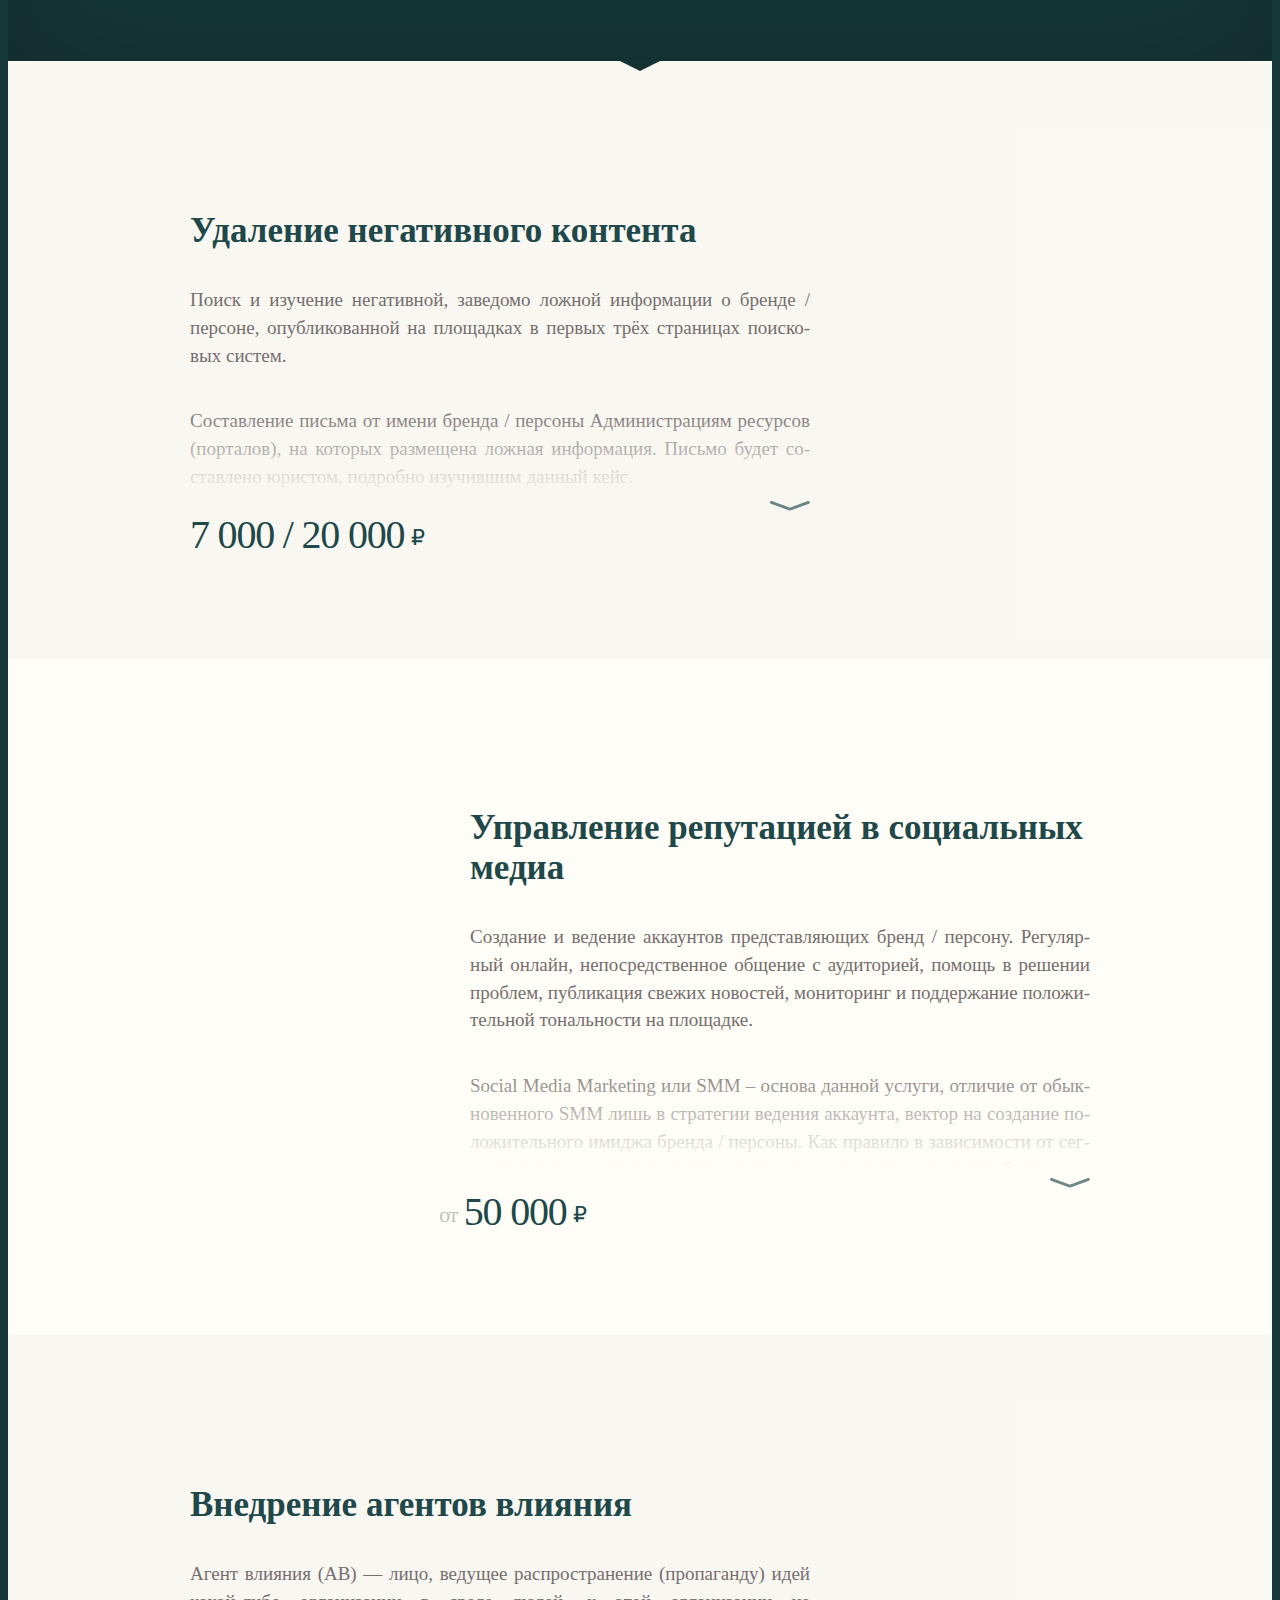
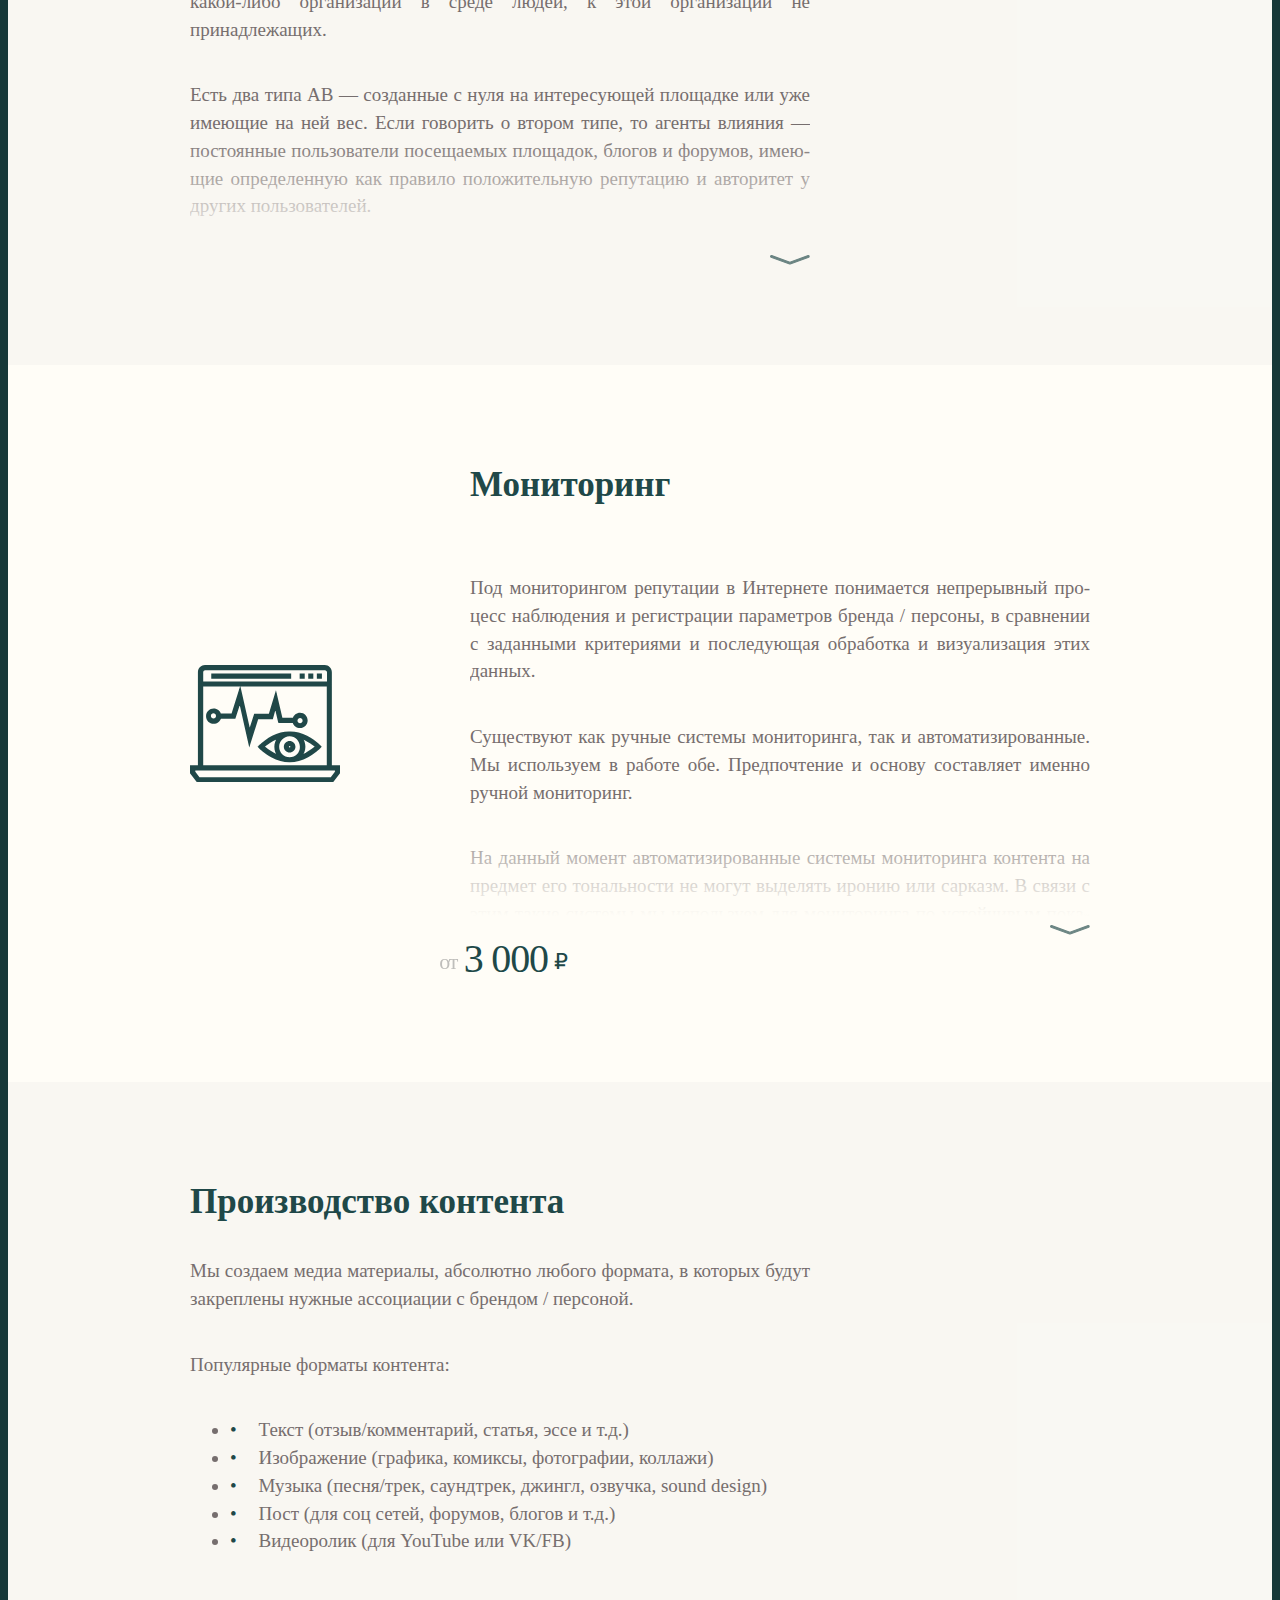
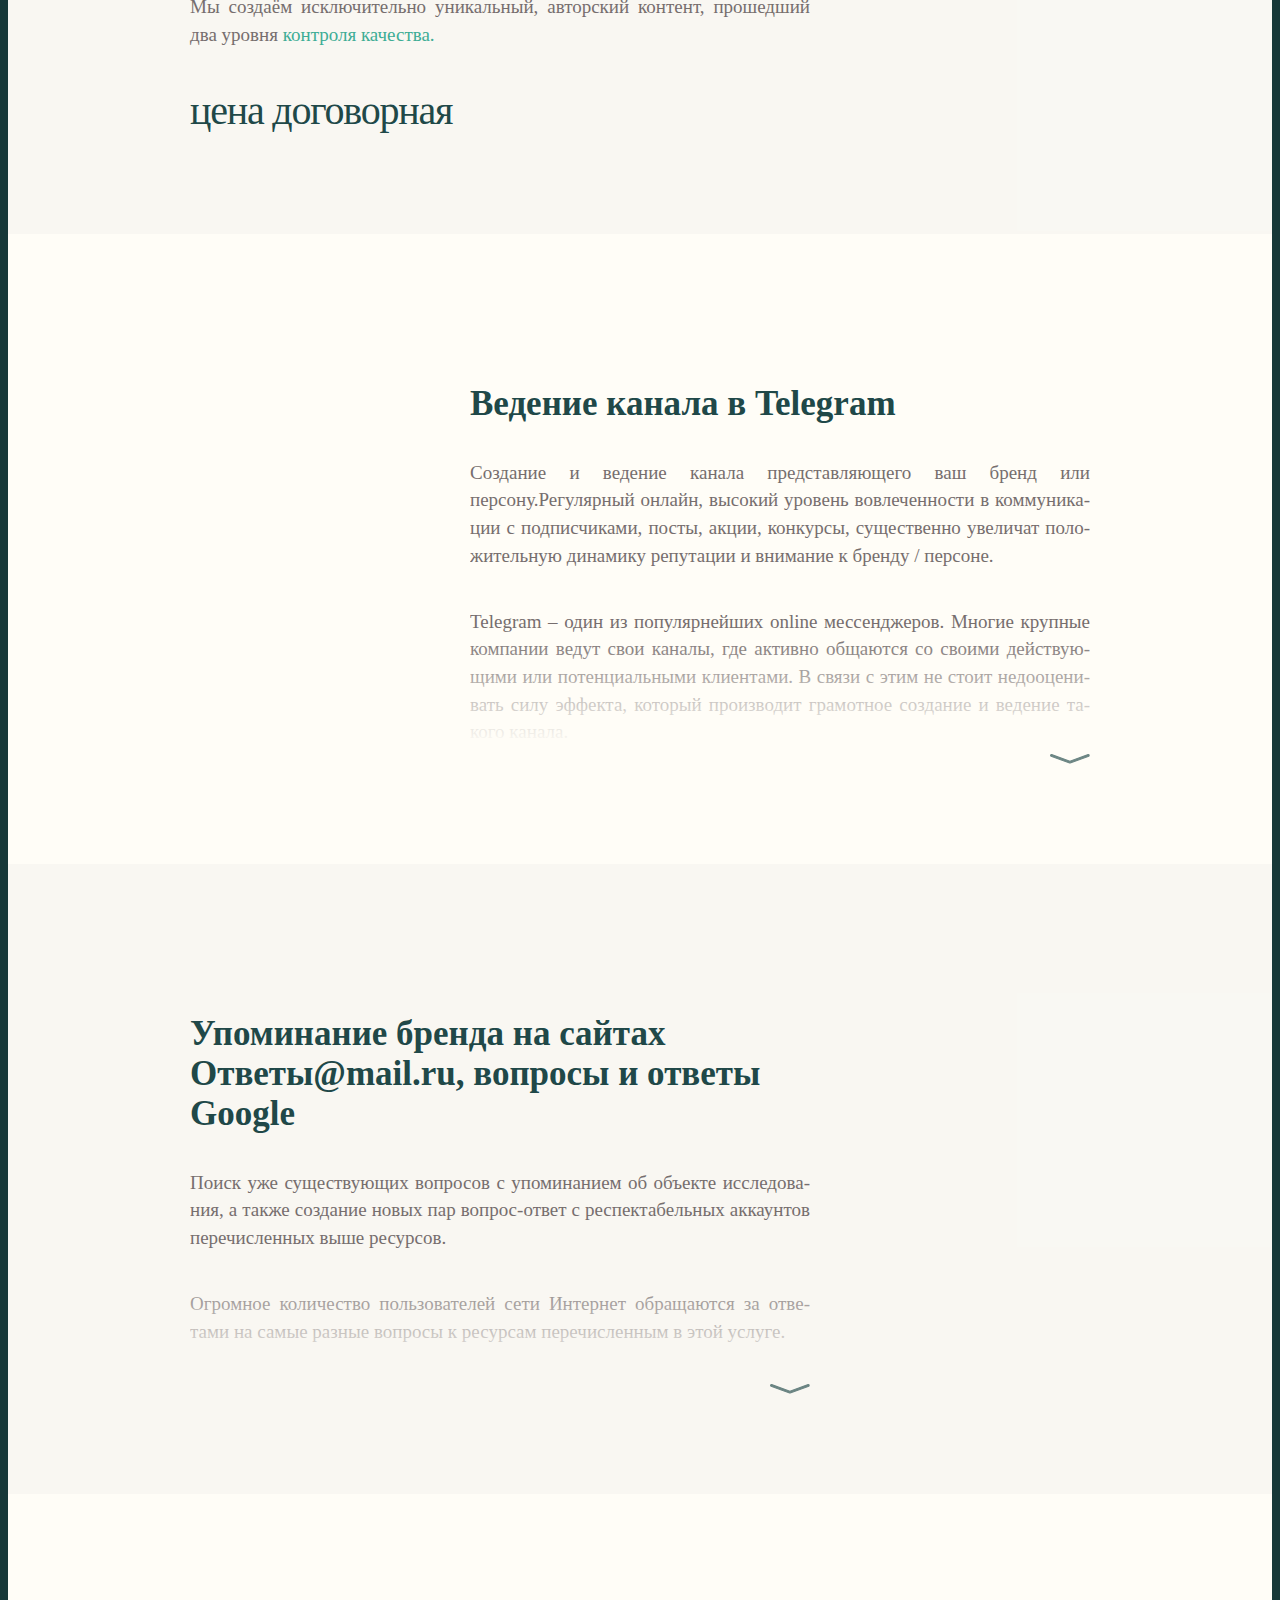
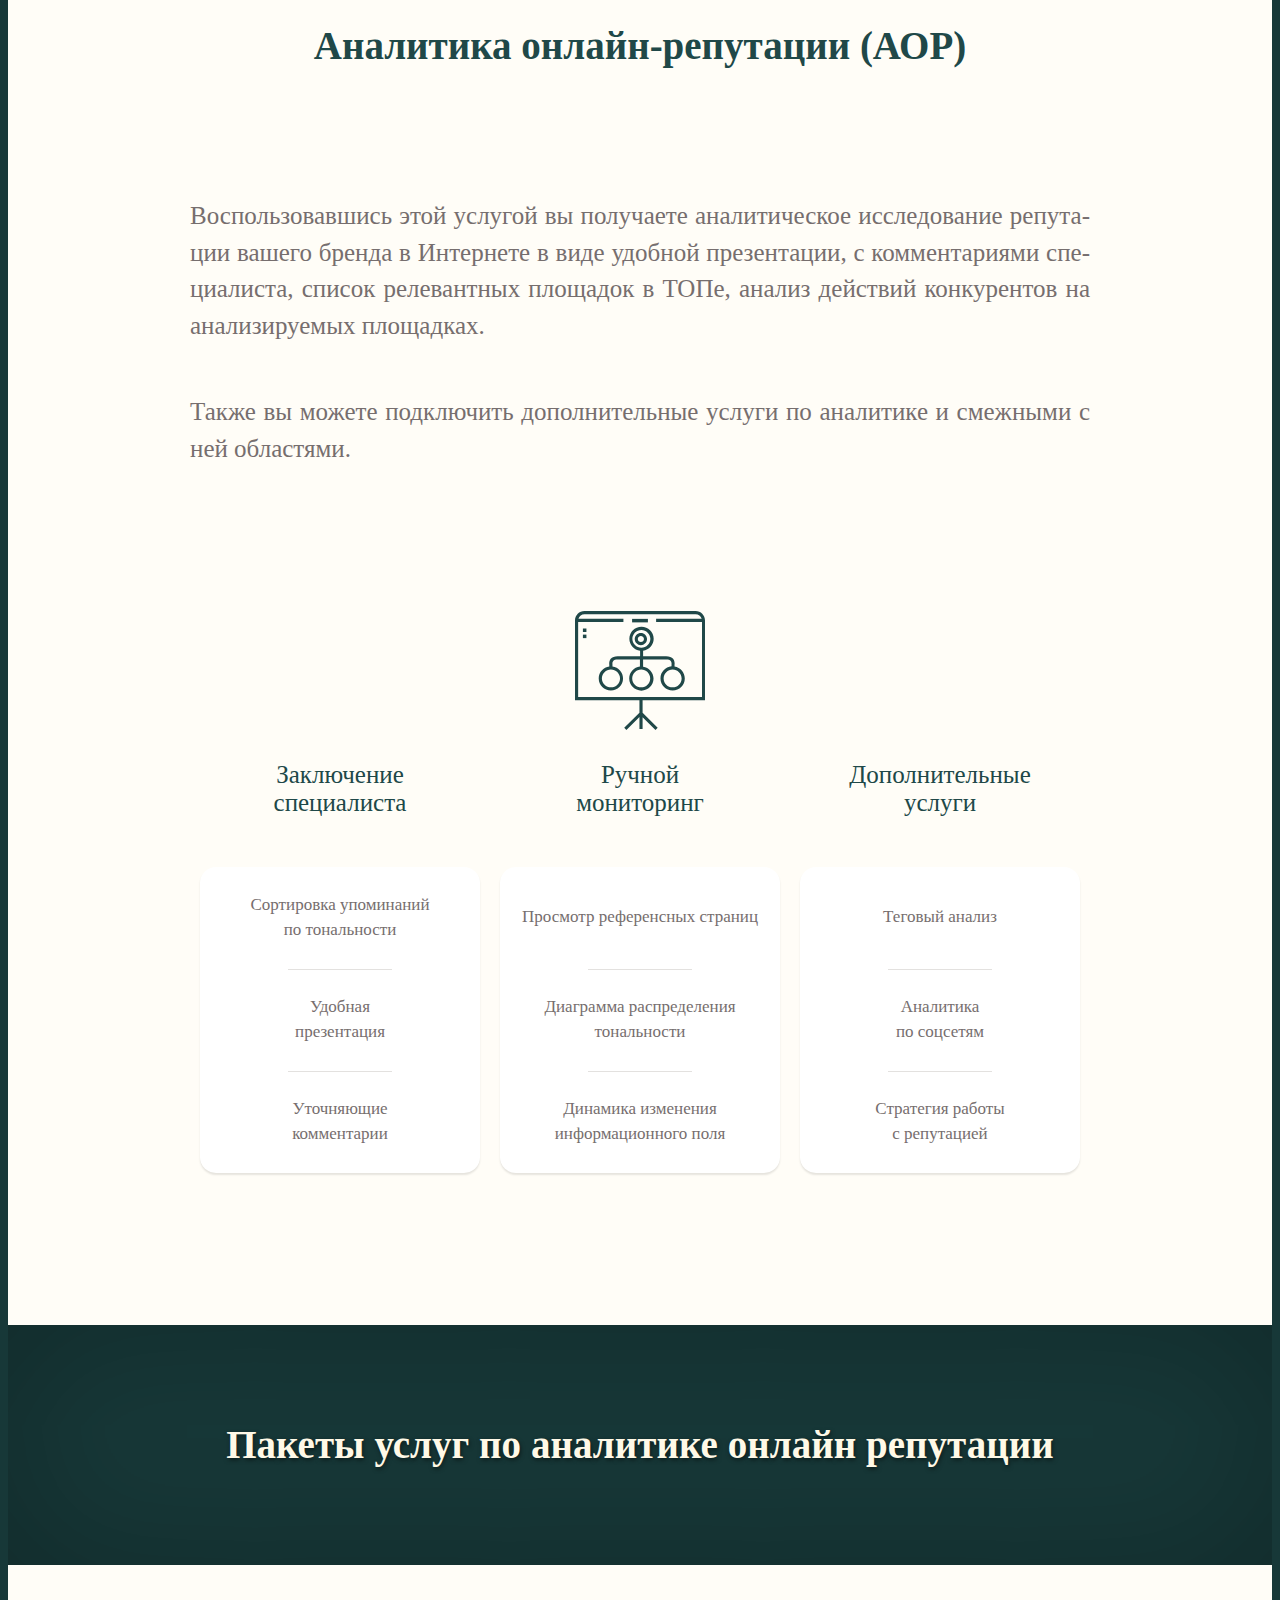
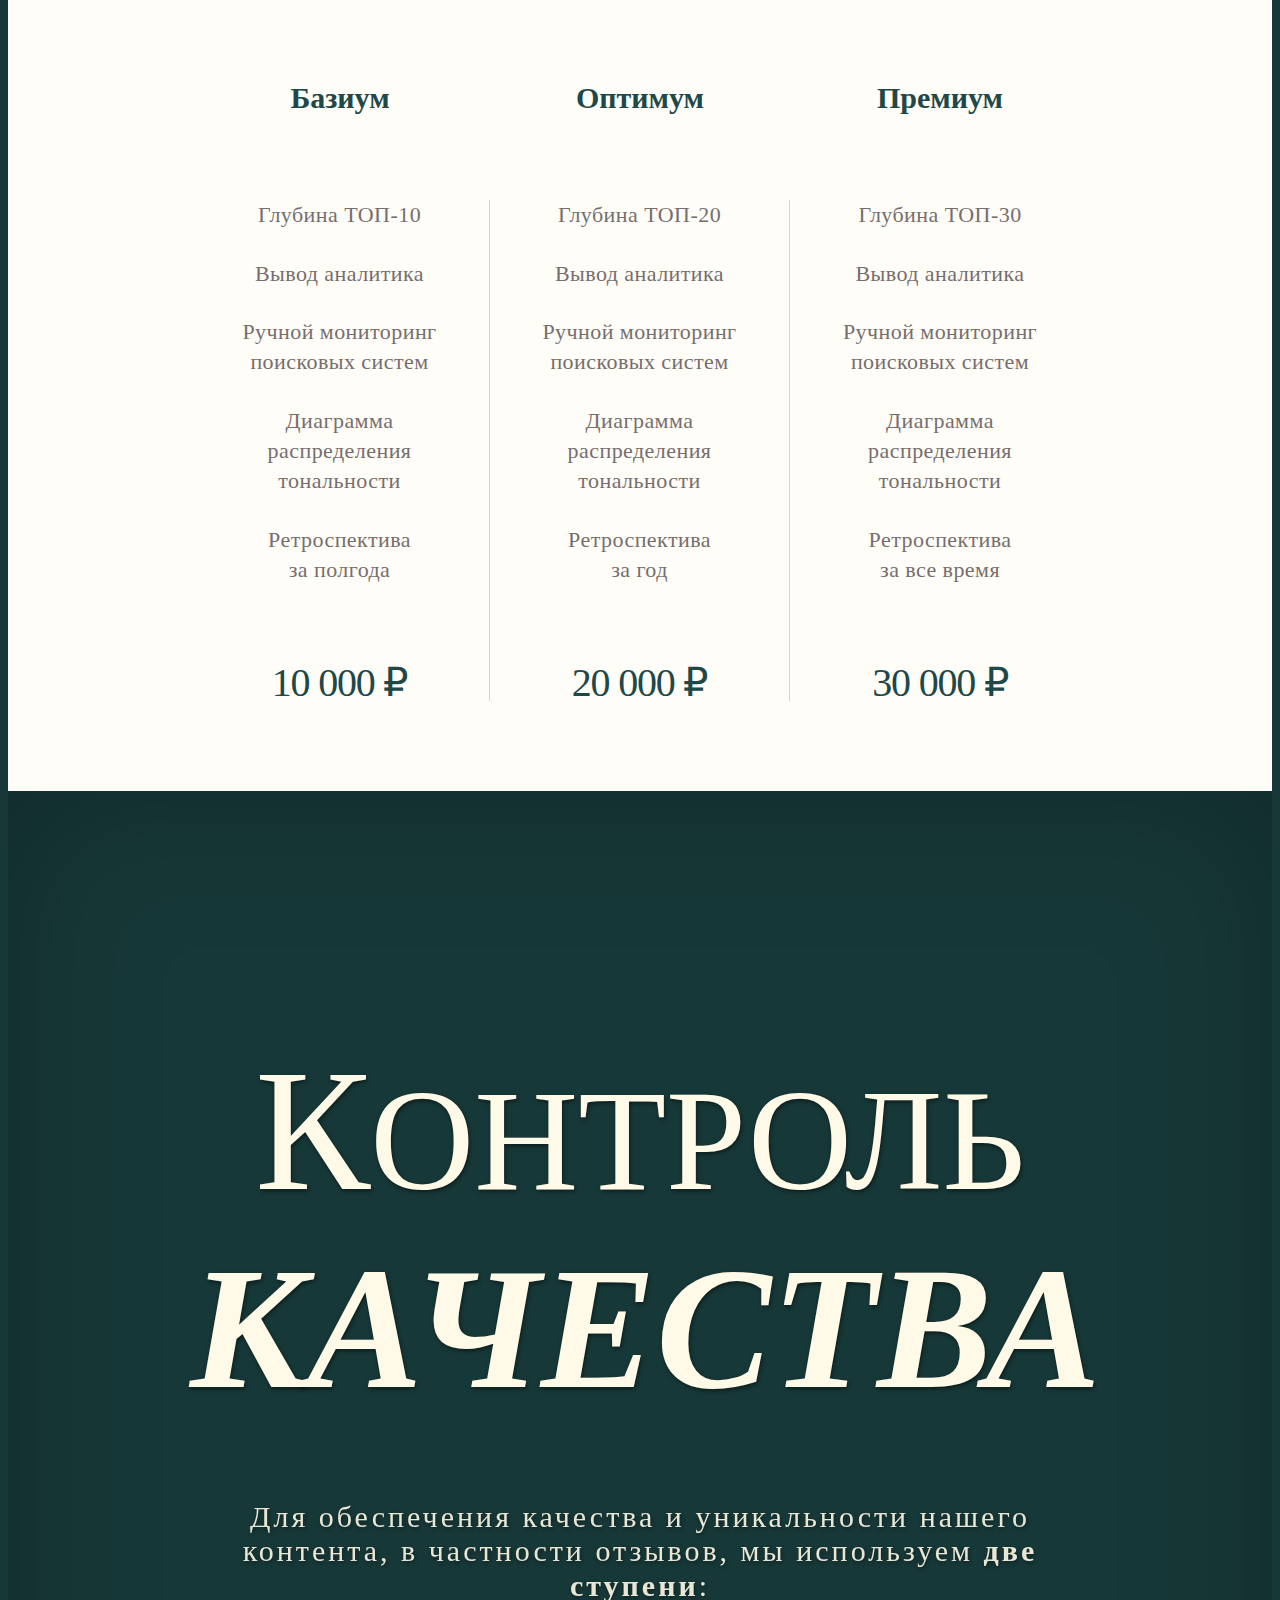
==== commit 7e66e124: "not do section" ====
--- a/index.html
+++ b/index.html
@@ -82,6 +82,12 @@
         <div class="block products">
             <h1>Что мы делаем</h1>
             <p>Основным направлением нашей деятельности является вытеснение негативной информации о бренде / персоне в интернете.<p>Размещая посты / статьи / комментарии (или иные материалы) на площадках, представленных в первых страницах поисковика, мы погружаем негативную информацию всё ниже в выдаче поиска. И чем качественнее и естественней будет контент, тем он эффективнее будет выполнять свои функции.</p>
+        </div>
+        <div class="block notdo">
+            <h1>Чего мы не делаем</h1>
+            <p>Мы не разглашаем никакой информации о наших заказчиках, сделках с ними и деталях их бизнеса.</p>
+            <p>Мы не занимаемся созданием «чёрного контента» (клевета, обман, подлог и пр.), а также услугами противоречящими законодательству РФ.</p>
+            <p>Мы уважаем наших клиентов и ценим их доверие, а также право на конфиденциальность. Как правило, мы подписываем договор о неразглашении.</p>
         </div>
     </div>
     <div id="packets" class="section">
--- a/index.css
+++ b/index.css
@@ -1,7 +1,8 @@
 body {
     font-family: 'Museo';
-    background-color: #274441;
+    /*background-color: #274441;*/
     background-color: #173838;
+    min-width:1000px;
 }    
 
 div {
@@ -45,6 +46,7 @@
         z-index:1000;
         position:fixed;
         overflow:hidden;
+        min-width:1000px;
     }
 
     .menu:before {
@@ -119,7 +121,7 @@
             }
 
             .tagline h1 {
-                font-size: 40.2px;
+                font-size: 43.5px;
                 white-space:nowrap;
                 font-weight:500;
                 color: #FFF9E7;
@@ -229,10 +231,21 @@
         /* border: 4px solid #f530f5; */
     }
 
+    .intro .notdo {
+        /* margin-top:-50px; */
+        background-image:url(/art/notdo.svg);
+        background-position: 0px center;
+        padding-left: 360px;
+        padding-bottom:108px;
+        box-sizing:border-box;
+        background-position:left center;
+        /* border: 4px solid #f530f5; */
+    }
+
 .section {
     font-weight:700;
     font-size: 72px;
-    background-color: #204848;
+    background-color: #173838;
     color: #FFF9E7;
     text-shadow: 1px 2px 4px rgba(0,0,0,0.5);
     padding: 2em 0;
@@ -350,7 +363,7 @@
         color:#fff9e7;
         padding:2.5em;
         text-align:center;
-        background-color: 204848;
+        background-color: #173838;
         letter-spacing:0.001em;
         box-shadow: inset 0px 0px 150px rgba(0,0,0,0.25);
         text-shadow: 1px 2px 4px rgba(0,0,0,0.5);
@@ -1110,7 +1123,7 @@
     height: 0;
     border-style: solid;
     border-width: 10px 20px 0 20px;
-    border-color: #1d4040 transparent transparent transparent;
+    border-color: #143232 transparent transparent transparent;
 }
 
 .complexServices{
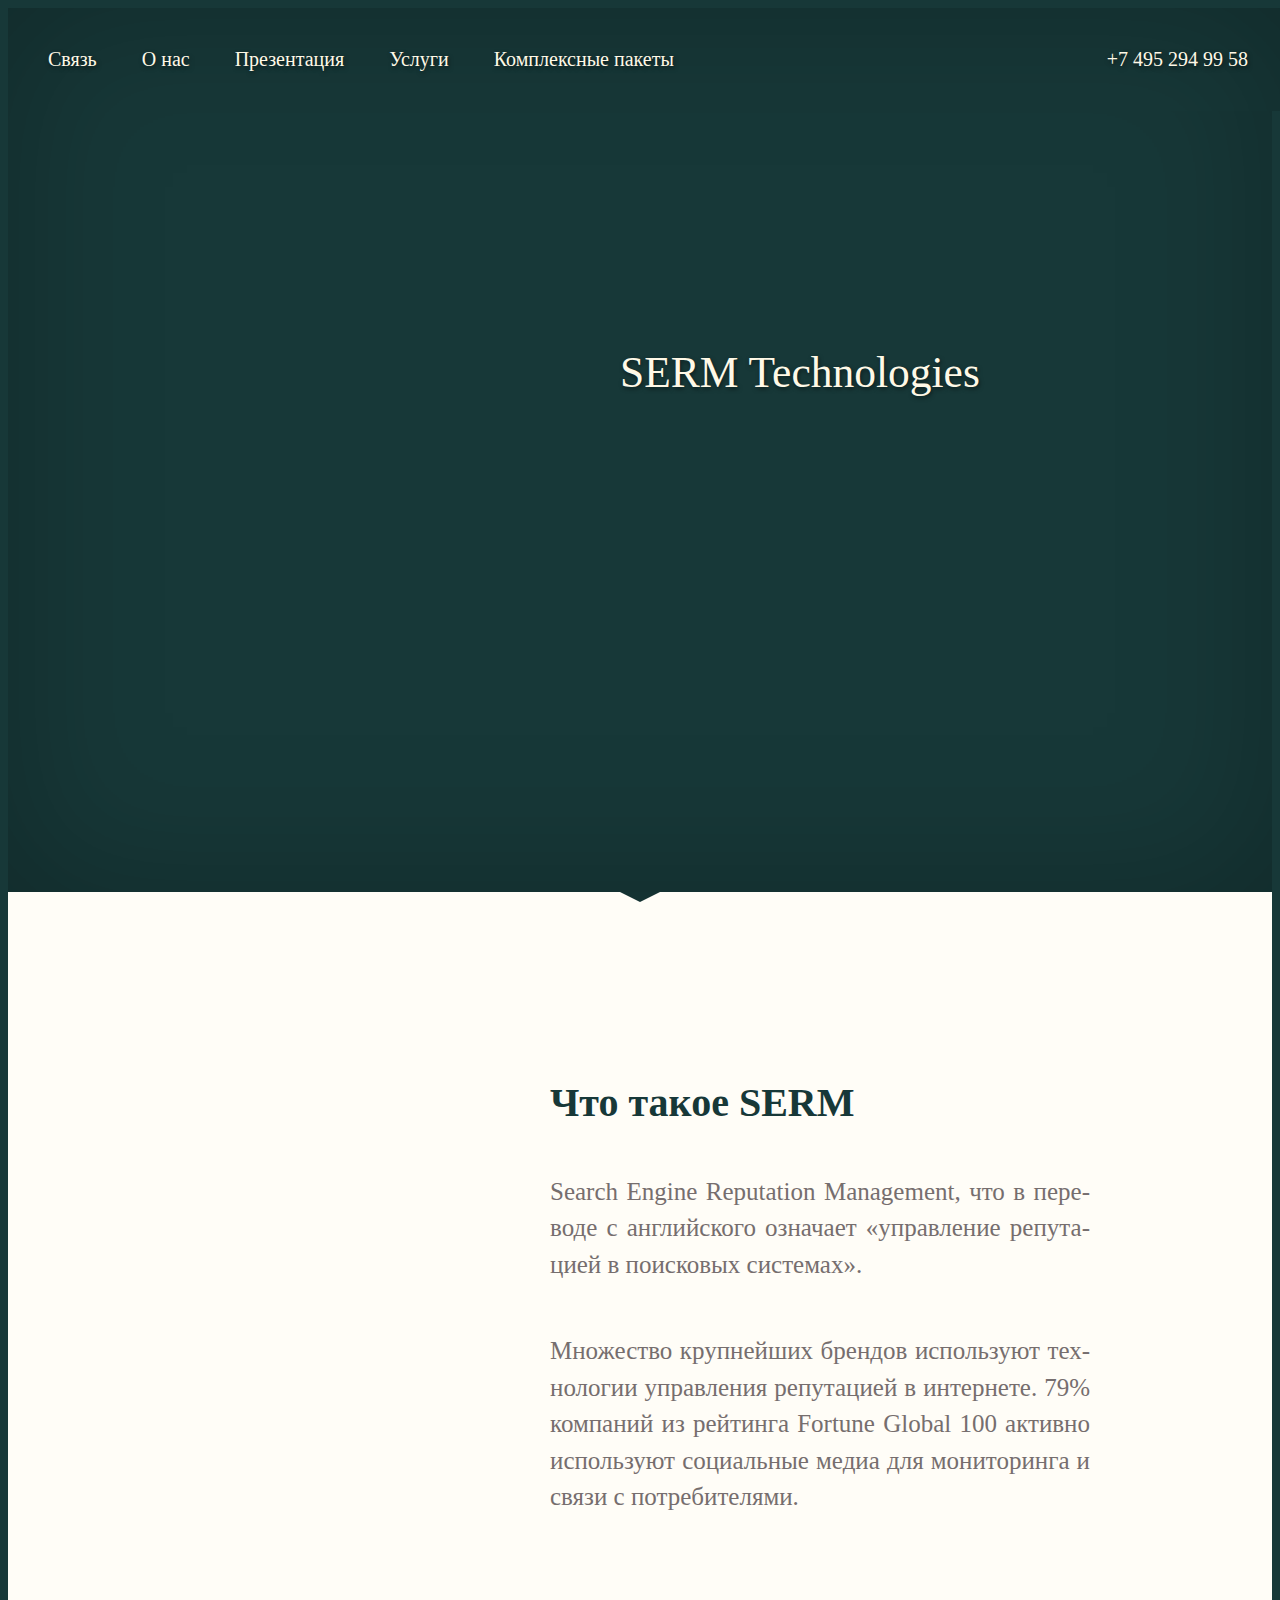
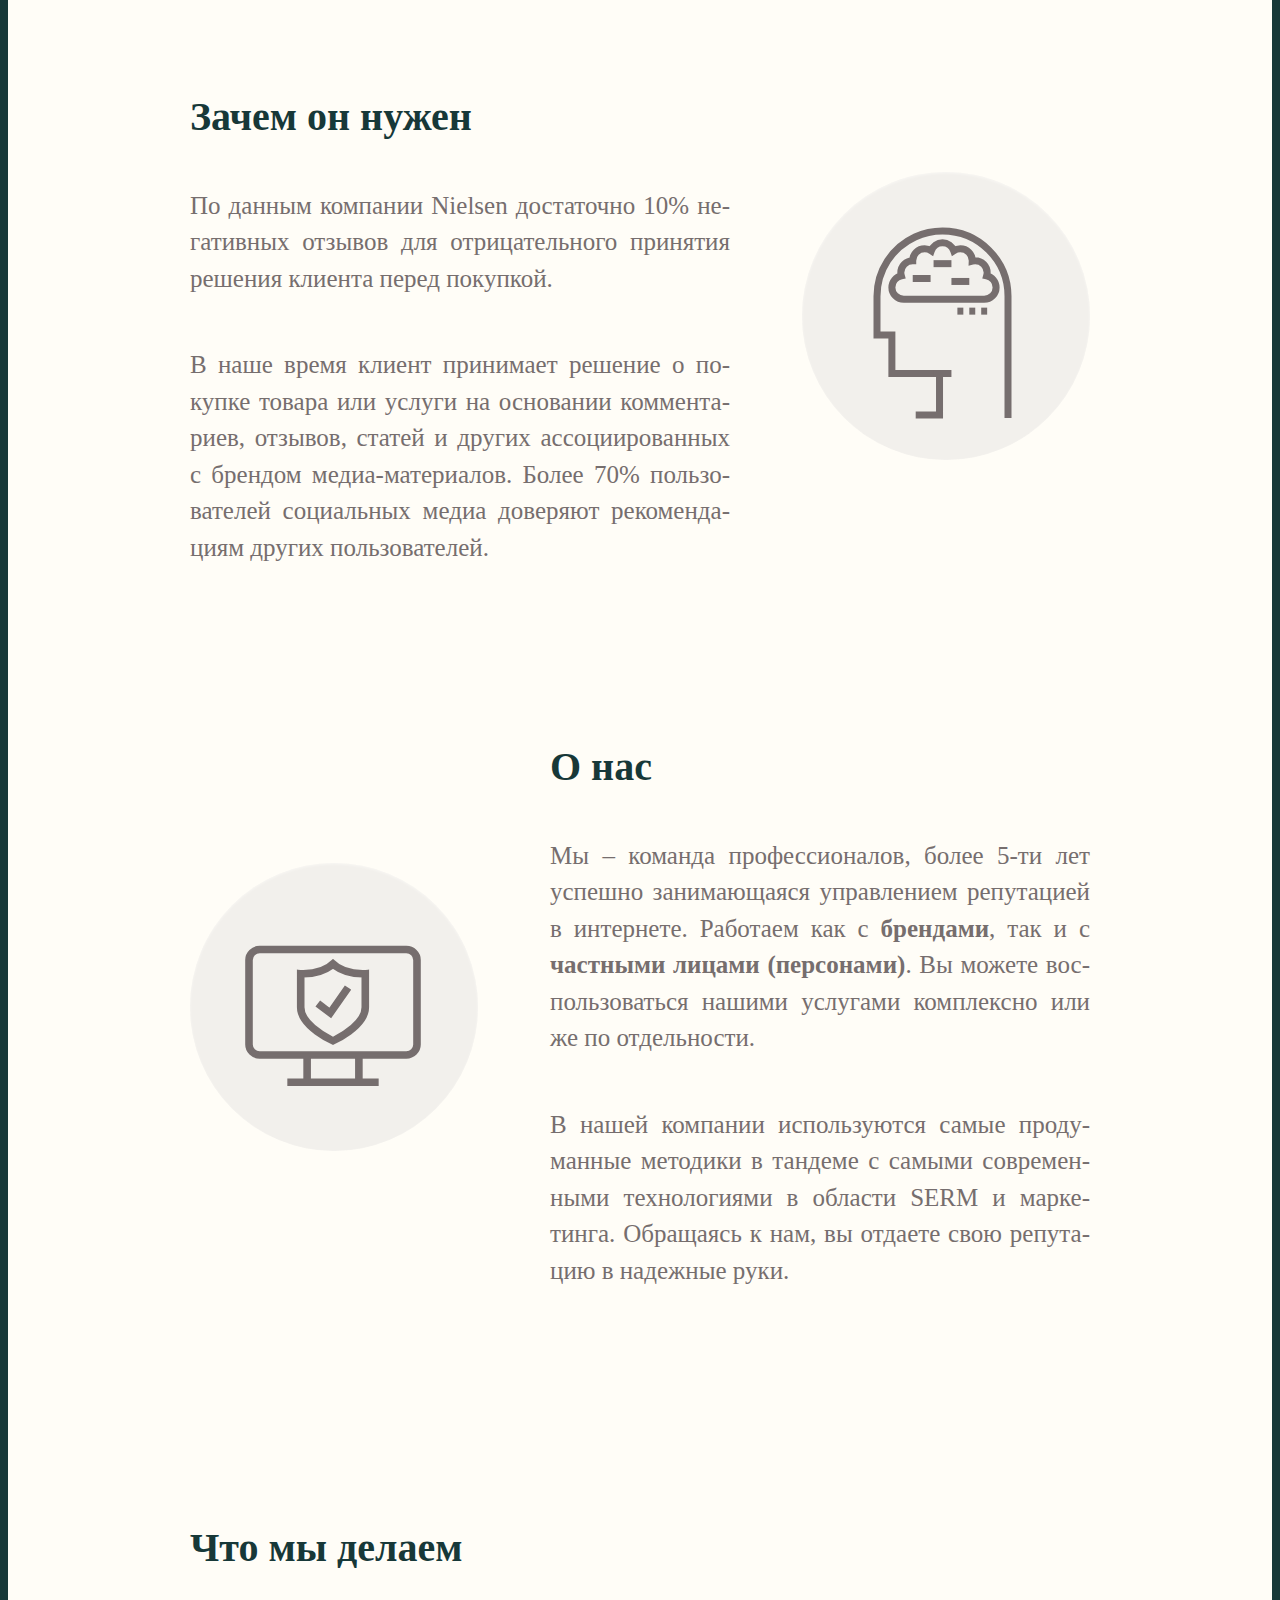
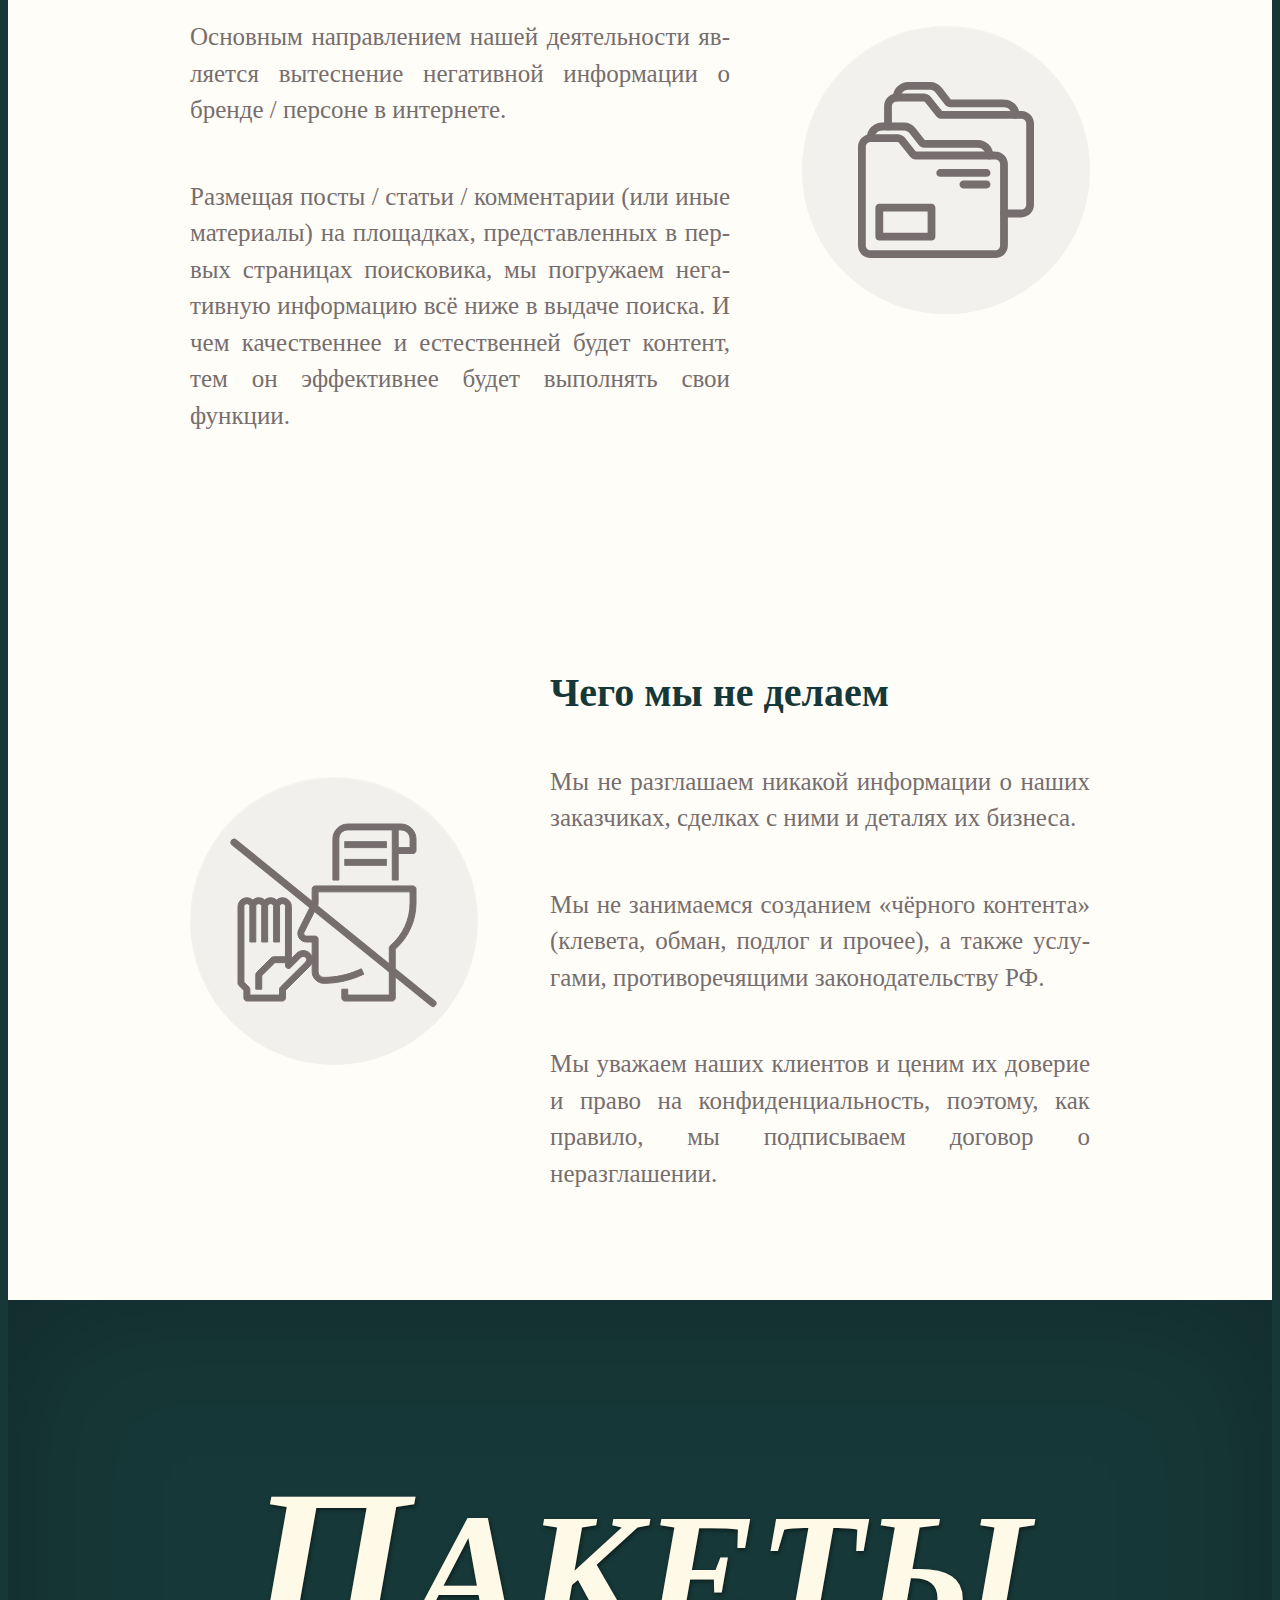
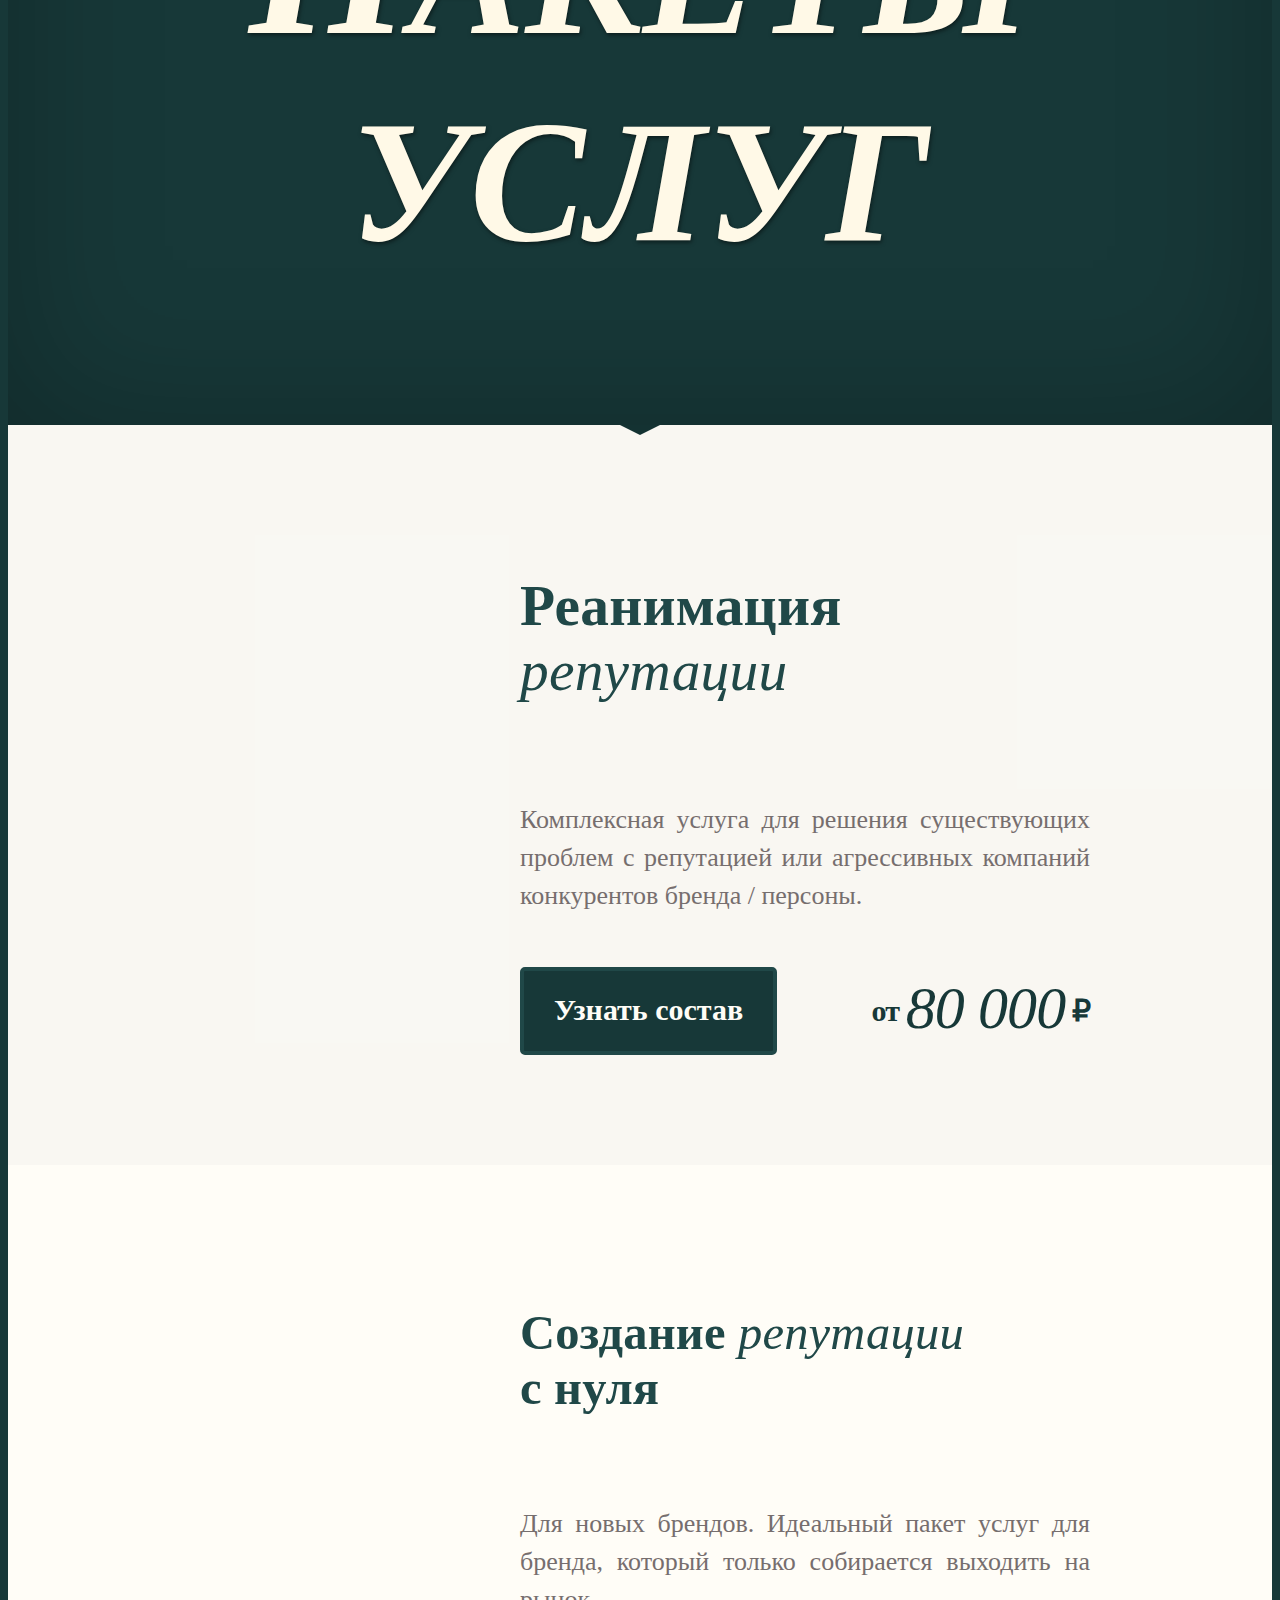
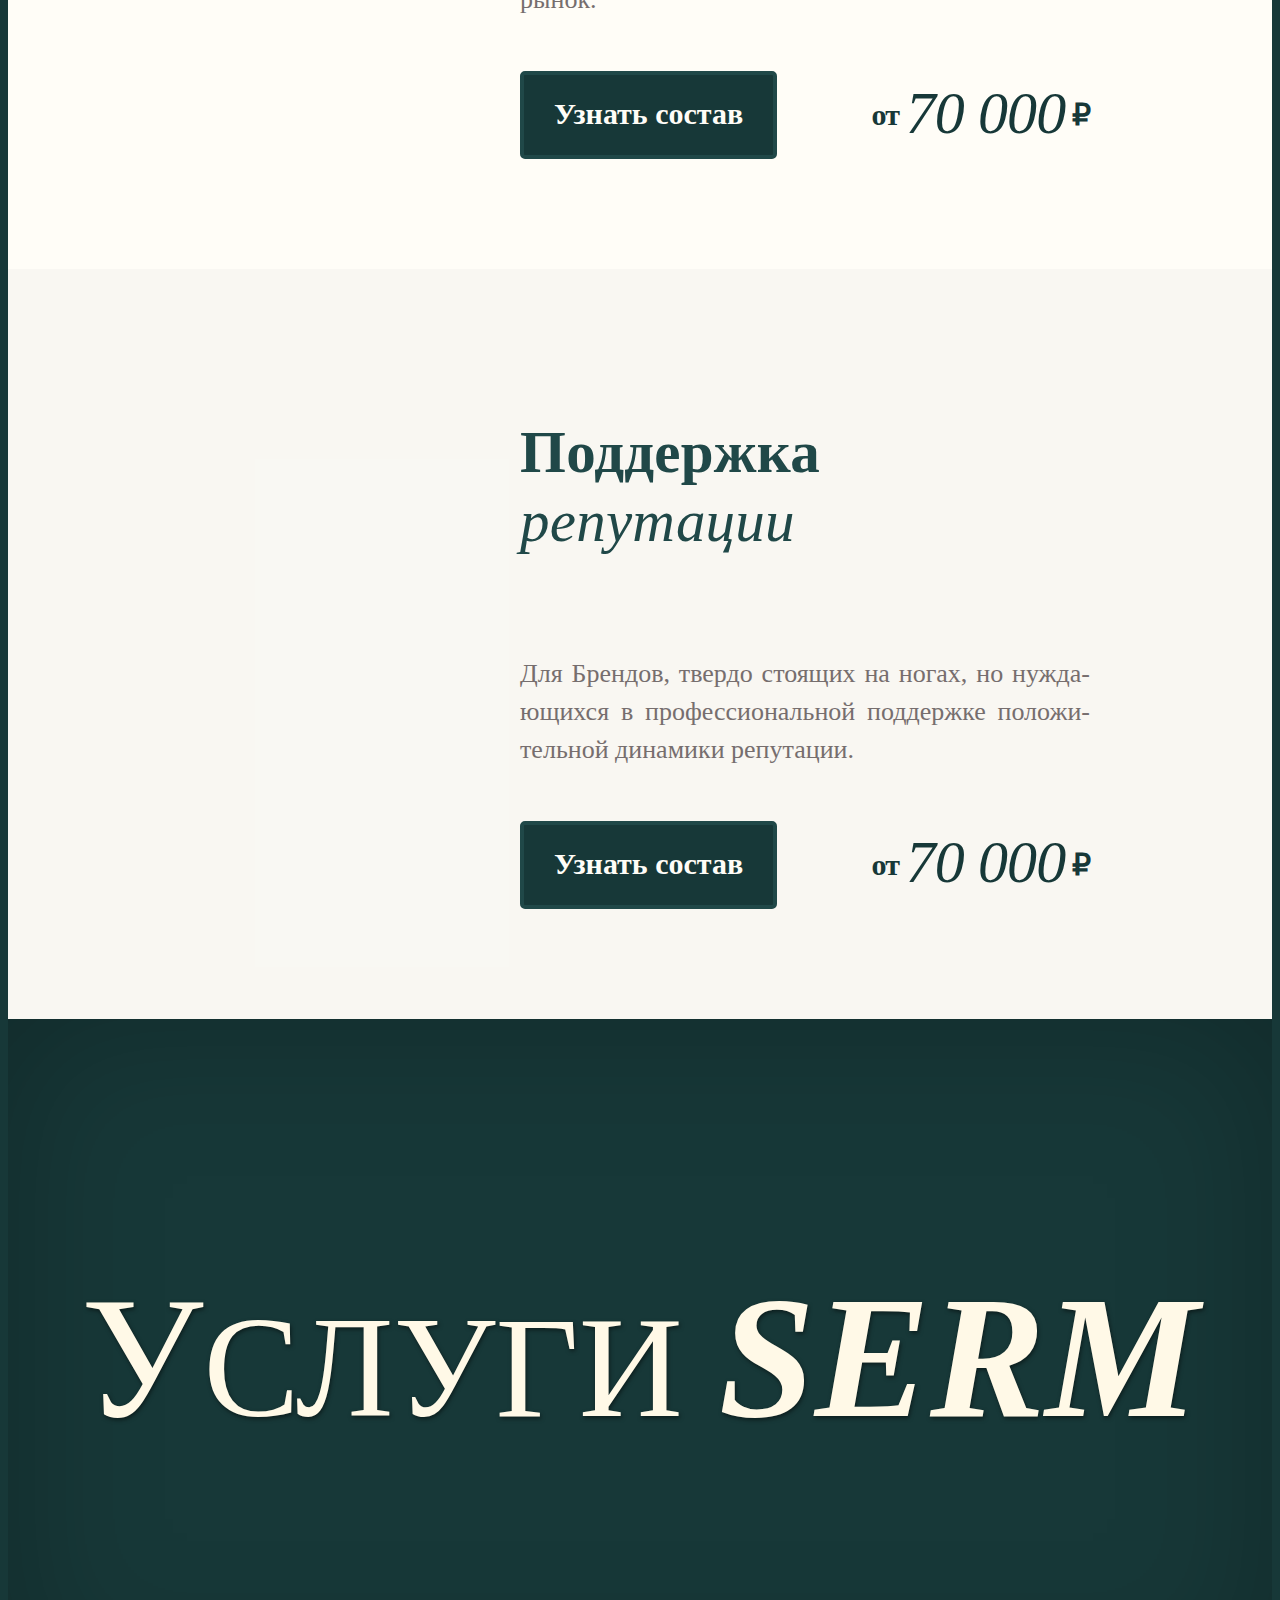
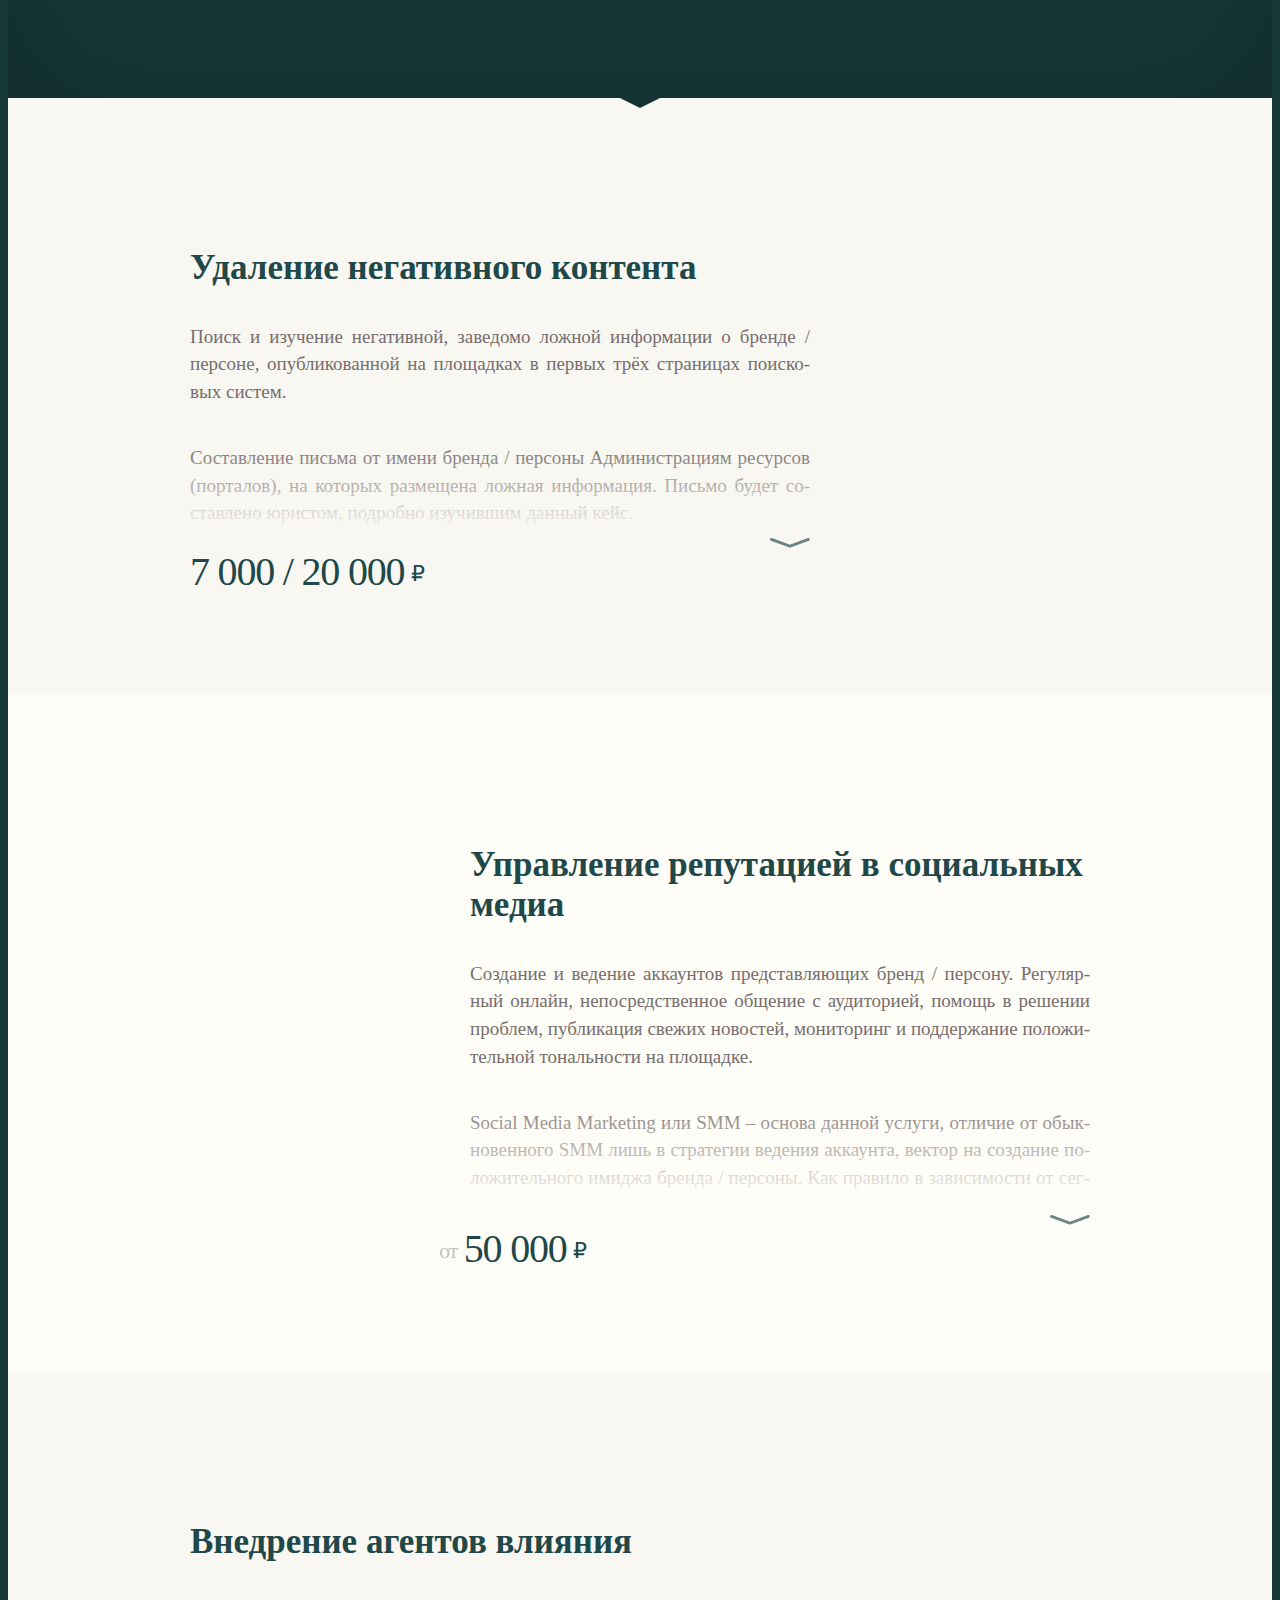
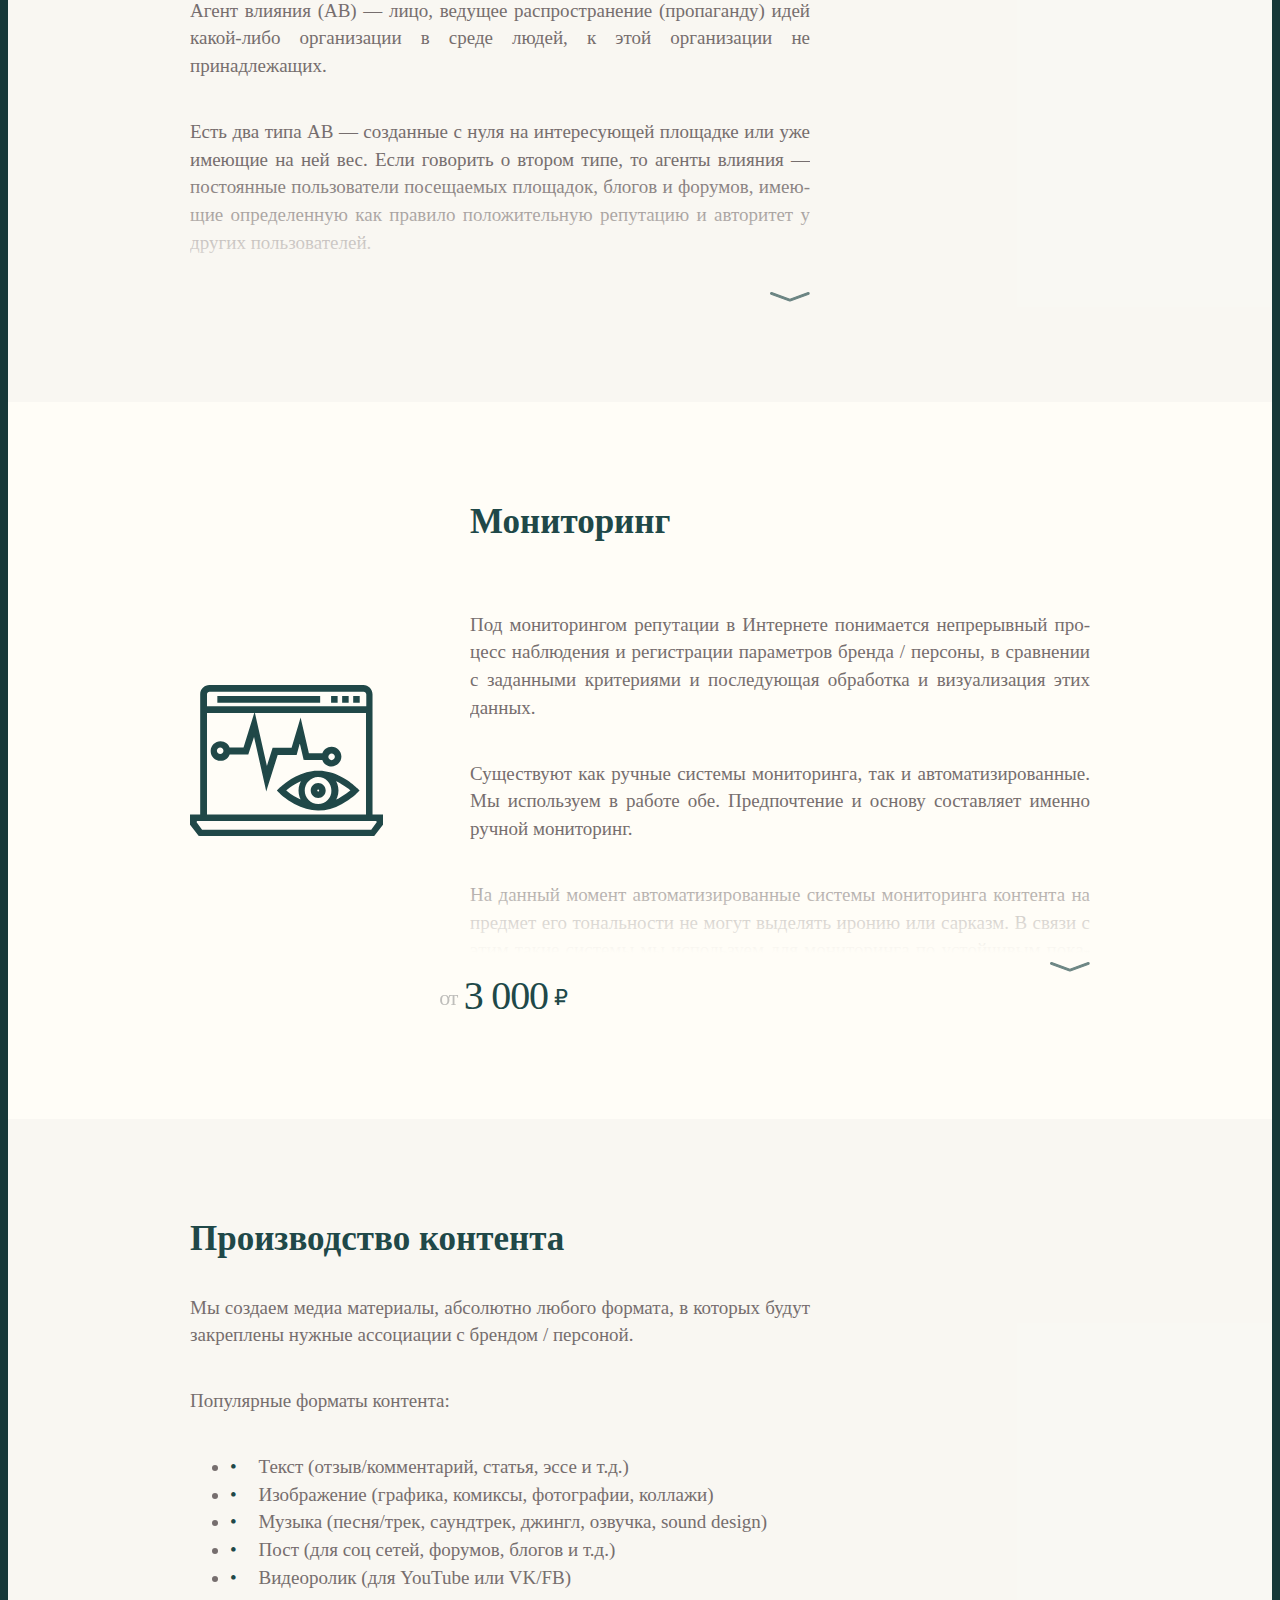
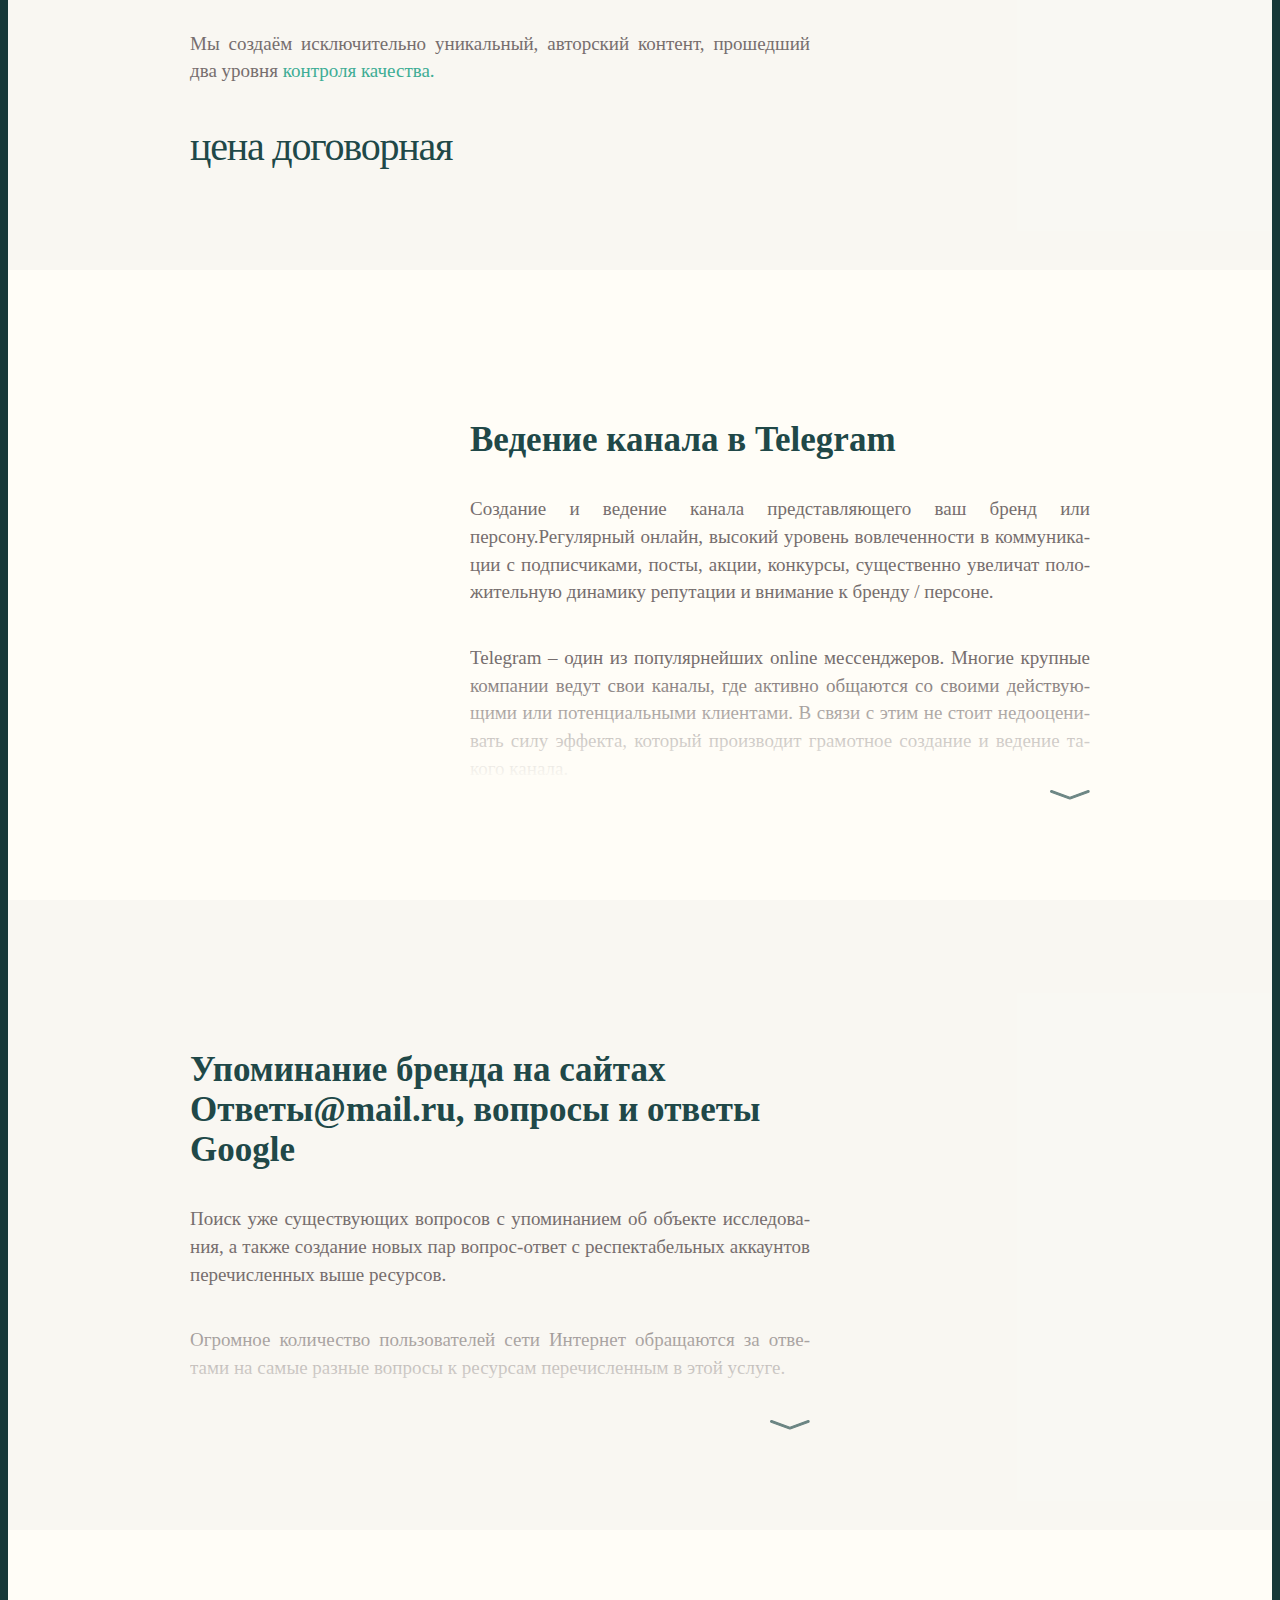
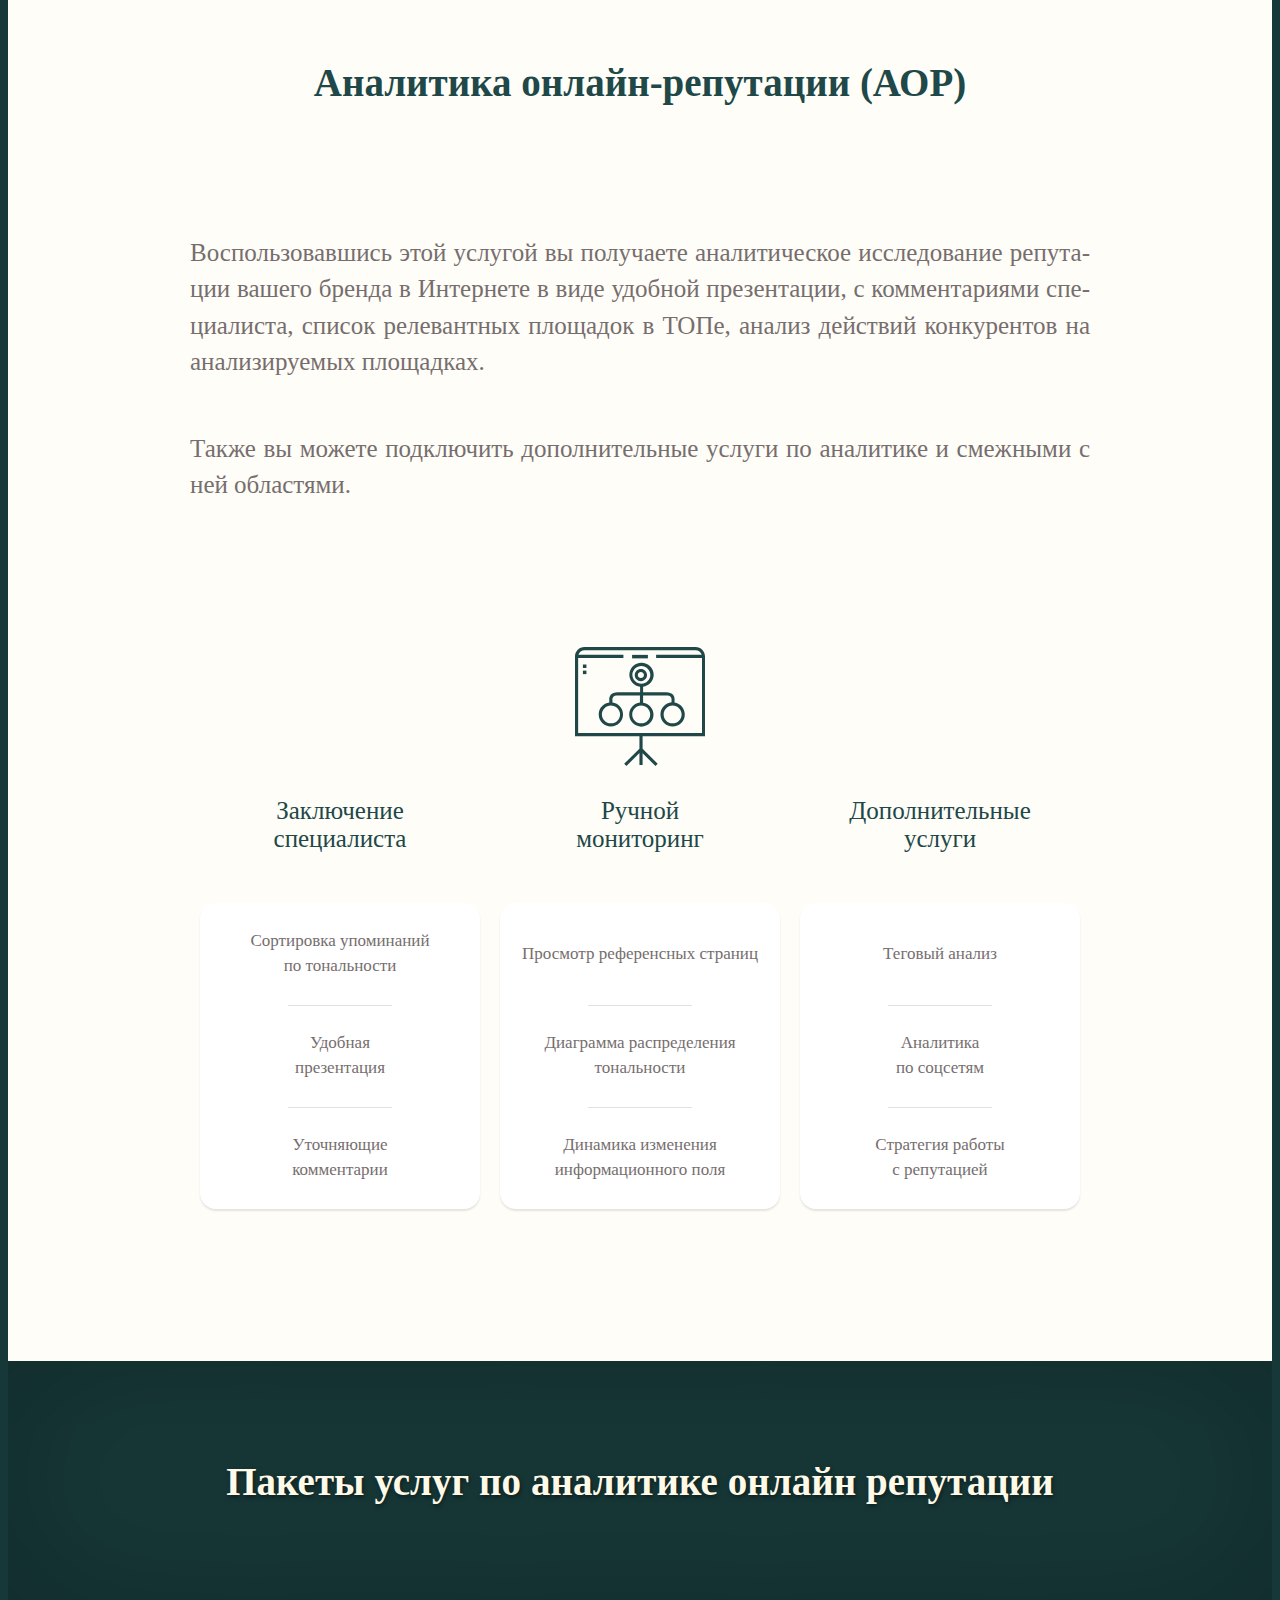
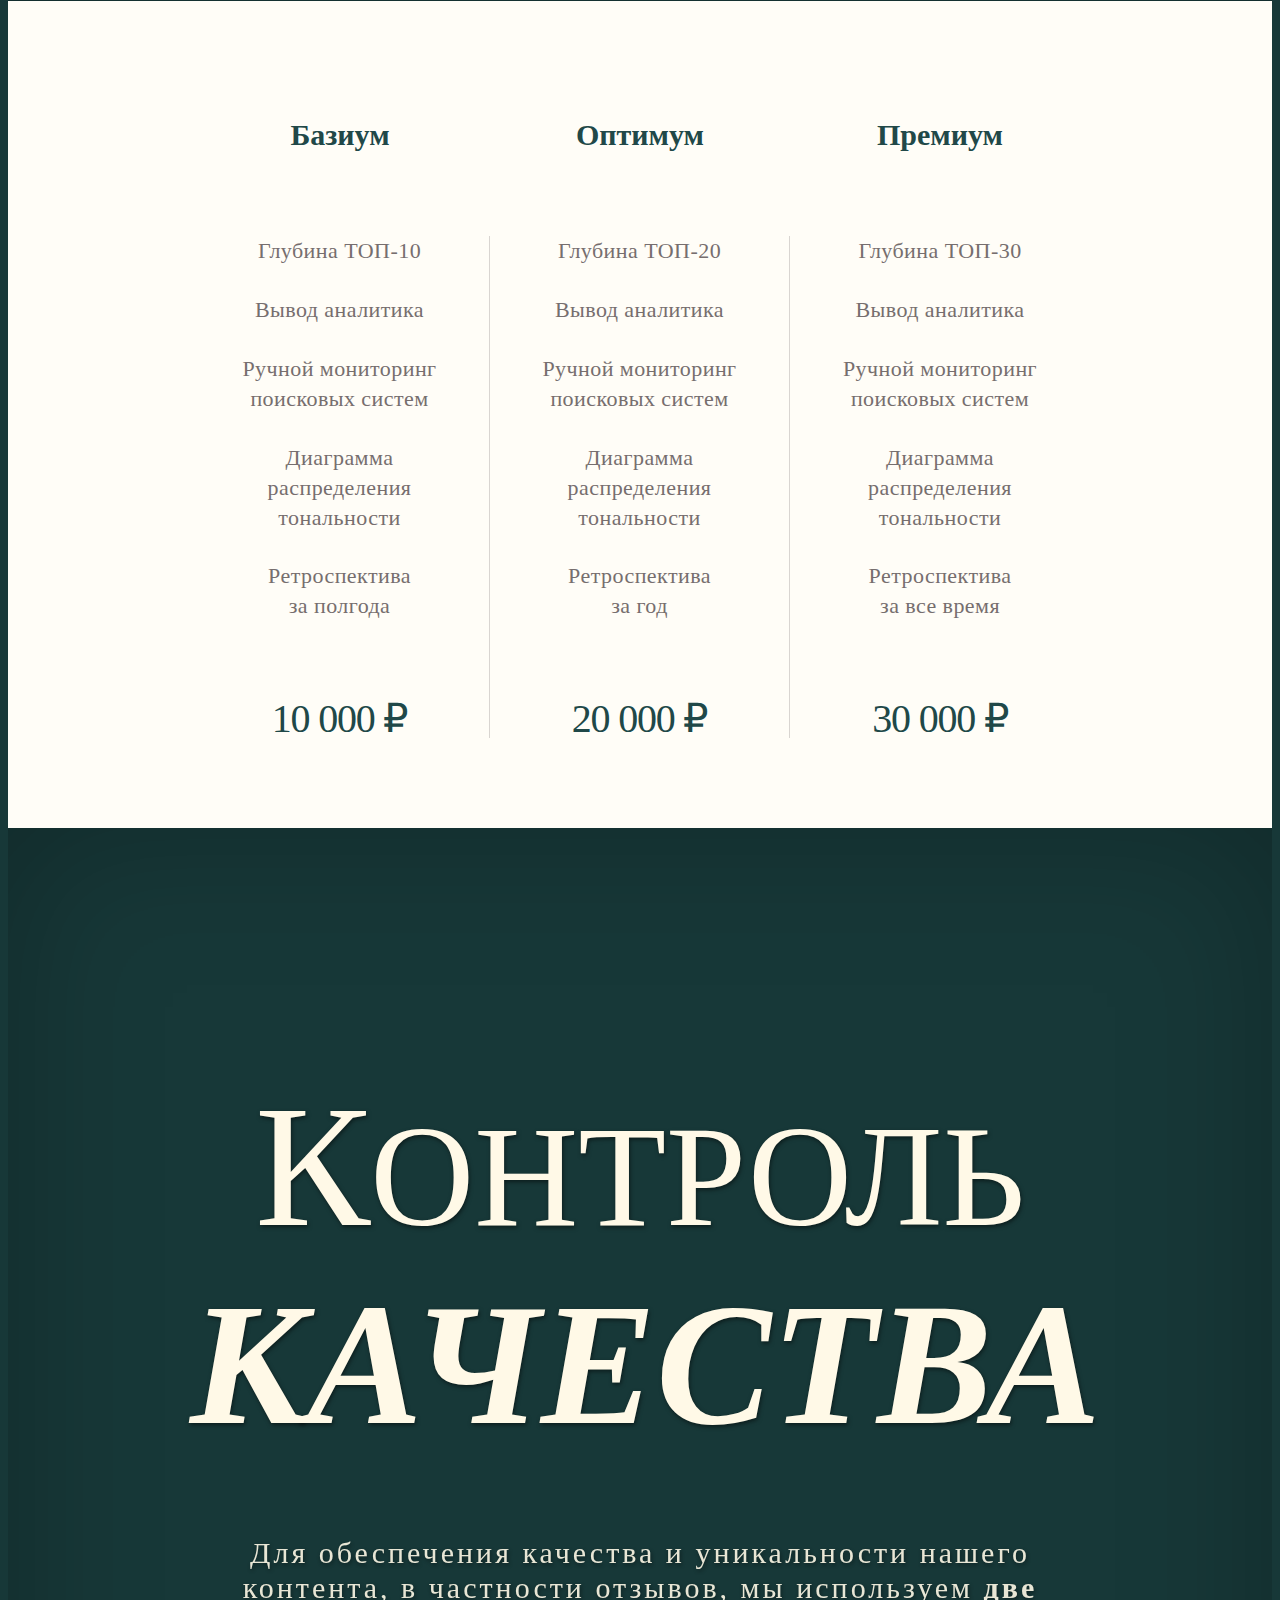
==== commit 26e46f51: "animation" ====
--- a/index.html
+++ b/index.html
@@ -86,8 +86,8 @@
         <div class="block notdo">
             <h1>Чего мы не делаем</h1>
             <p>Мы не разглашаем никакой информации о наших заказчиках, сделках с ними и деталях их бизнеса.</p>
-            <p>Мы не занимаемся созданием «чёрного контента» (клевета, обман, подлог и пр.), а также услугами противоречящими законодательству РФ.</p>
-            <p>Мы уважаем наших клиентов и ценим их доверие, а также право на конфиденциальность. Как правило, мы подписываем договор о неразглашении.</p>
+            <p>Мы не занимаемся созданием «чёрного контента» (клевета, обман, подлог и прочее), а также услугами, противоречящими законодательству РФ.</p>
+            <p>Мы уважаем наших клиентов и ценим их доверие и право на конфиденциальность, поэтому, как правило, мы подписываем договор о неразглашении.</p>
         </div>
     </div>
     <div id="packets" class="section">
--- a/index.css
+++ b/index.css
@@ -119,18 +119,40 @@
                 justify-content:center;
                 line-height: 1.3;
             }
+            
+            @keyframes tagline-h1-appear {
+
+                0%   { opacity: 0; right: -4em; }
+                100% { opacity: 1; right: 0; }
+            }
+
 
             .tagline h1 {
+                position:relative;
                 font-size: 43.5px;
                 white-space:nowrap;
                 font-weight:500;
                 color: #FFF9E7;
+                animation: tagline-h1-appear 1s ease-in-out;
+                animation-delay: 0.25s;
+                animation-fill-mode: forwards;
+            }
+
+            @keyframes tagline-h2-appear {
+
+                0%   { opacity: 0; bottom: -2em; }
+                100% { opacity: 1; bottom: 0; }
             }
 
             .tagline h2 {
                 white-space:nowrap;
                 font-weight:100;
                 color: #FFF9E7;
+                position: relative;
+                opacity: 0;
+                animation: tagline-h2-appear 1s ease-in-out;
+                animation-delay: 0.25s;
+                animation-fill-mode: forwards;
             }
 
 a {
@@ -223,7 +245,6 @@
     .intro .products {
         /* margin-top:-50px; */
         background-image:url(/art/group.svg);
-        background-position: 0px center;
         padding-right: 360px;
         padding-bottom:108px;
         box-sizing:border-box;
@@ -681,7 +702,7 @@
     .info-item.monitoring .block{
         background-image:url(/art/monitoring3.svg);
         background-position-y: center;
-        /* background-size:200px; */
+        background-size:193px;
     }
 
     .info-item.content-placing .block{
